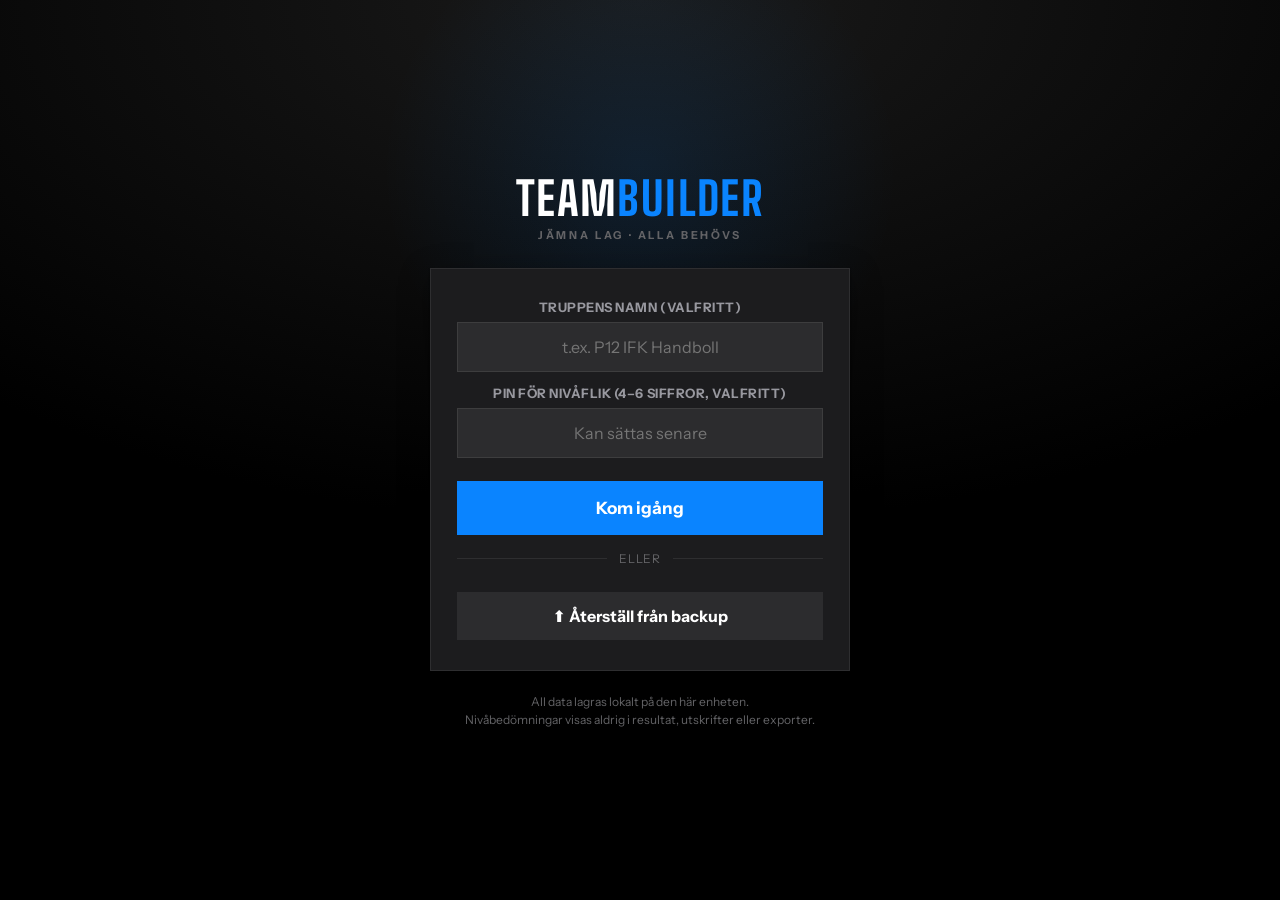
==== teambuilder.html @ 996d8f9a "Reuse a past division as today's training groups Expanding a history entry now offers "Använd igen"," ====
<!DOCTYPE html>
<html lang="sv">
<head>
<meta charset="UTF-8">
<meta name="viewport" content="width=device-width, initial-scale=1.0, maximum-scale=1.0, user-scalable=no">
<meta name="apple-mobile-web-app-capable" content="yes">
<meta name="apple-mobile-web-app-status-bar-style" content="black-translucent">
<title>Teambuilder</title>
<style>
  @font-face { font-family:'Big Shoulders'; font-weight:700; font-display:swap;
    src:url([data-uri]) format('woff'); }
  @font-face { font-family:'Instrument Sans'; font-weight:400; font-display:swap;
    src:url([data-uri]) format('woff'); }
  @font-face { font-family:'Instrument Sans'; font-weight:700; font-display:swap;
    src:url([data-uri]) format('woff'); }
  :root {
    /* Apple Fitness inspired — deep black, layered graphite cards, vivid data.
       Teambuilder: blå signaturfärg, samma skelett som Handboll Tracker. */
    --bg: #000000;
    --panel: #1c1c1e;          /* card */
    --panel-2: #2c2c2e;        /* nested / input */
    --panel-3: #3a3a3c;        /* hover / track */
    --line: rgba(255,255,255,0.08);
    --line-2: rgba(255,255,255,0.14);
    --ink: #ffffff;
    --ink-dim: #98989f;
    --ink-faint: #636366;
    --save: #30d158;           /* Apple green */
    --save-d: #0e3d1c;
    --goal: #ff453a;           /* Apple red */
    --goal-d: #3d1310;
    --accent: #0a84ff;         /* Teambuilders primär: blå */
    --accent-ink: #ffffff;     /* text på accentknappar */
    --accent-2: #ff9f0a;       /* orange, för accentdetaljer */
    --yellow: #ffd60a;
    --blue: #0a84ff;
    --radius: 0px;
    --radius-sm: 0px;
    --tap: 0.16s cubic-bezier(.2,.8,.2,1);
    --nav-w: 250px;
    --shadow: 0 1px 2px rgba(0,0,0,0.4), 0 8px 28px rgba(0,0,0,0.35);
    --main-grad: radial-gradient(140% 100% at 0% 0%, #141414 0%, #000 60%);
    --nav-grad: linear-gradient(180deg, #161616 0%, #0a0a0a 100%);
    --login-grad: radial-gradient(120% 90% at 50% 0%, #1a1a1a 0%, #000 65%);
  }
  body.light {
    --bg: #f2f2f7;
    --panel: #ffffff;
    --panel-2: #ececf1;
    --panel-3: #dededf;
    --line: rgba(0,0,0,0.10);
    --line-2: rgba(0,0,0,0.16);
    --ink: #1c1c1e;
    --ink-dim: #6b6b72;
    --ink-faint: #9a9aa0;
    --save: #248a3d;
    --save-d: #c8eed2;
    --goal: #d70015;
    --goal-d: #f7d3d3;
    --accent: #0071e3;
    --accent-ink: #ffffff;
    --accent-2: #c2410c;
    --yellow: #b8860b;
    --blue: #0071e3;
    --shadow: 0 1px 2px rgba(0,0,0,0.06), 0 8px 24px rgba(0,0,0,0.08);
    --main-grad: radial-gradient(140% 100% at 0% 0%, #f7f7fb 0%, #ececed 60%);
    --nav-grad: linear-gradient(180deg, #ffffff 0%, #f2f2f7 100%);
    --login-grad: radial-gradient(120% 90% at 50% 0%, #ffffff 0%, #e9e9ee 65%);
  }
  * { box-sizing: border-box; -webkit-tap-highlight-color: transparent; }
  html, body {
    margin: 0; height: 100%; overflow: hidden;
    background: var(--bg); color: var(--ink);
    font-family: 'Instrument Sans', -apple-system, system-ui, 'Segoe UI', sans-serif;
    user-select: none; -webkit-user-select: none;
    -webkit-font-smoothing: antialiased;
  }
  body { display: flex; }
  button { font-family: inherit; cursor: pointer; border: none; }
  input, textarea { user-select: text; -webkit-user-select: text; }

  /* ---------- Left nav ---------- */
  nav {
    width: var(--nav-w); flex-shrink: 0;
    background: var(--nav-grad);
    border-right: 1px solid var(--line); display: flex; flex-direction: column;
    padding: 22px 14px; height: 100vh;
  }
  nav .brand { padding: 4px 12px 22px; text-align: center; }
  nav .brand .brand-name { font-family:'Big Shoulders','Instrument Sans',sans-serif; font-size: 30px;
    font-weight: 700; letter-spacing: 0.03em; text-transform: uppercase; line-height: 1; }
  nav .brand .brand-name b { color: var(--accent); font-weight: 700; }
  nav .brand .brand-sub { font-size: 10px; font-weight: 700; letter-spacing: 0.22em; color: var(--ink-faint);
    text-transform: uppercase; margin-top: 6px; }
  .navlink {
    display: flex; align-items: center; gap: 13px; width: 100%; text-align: left;
    background: transparent; color: var(--ink-dim); border-radius: 0;
    padding: 14px 15px; font-size: 16px; font-weight: 600; margin-bottom: 4px;
    transition: var(--tap);
  }
  .navlink .ic { width: 22px; text-align: center; font-size: 18px; }
  .navlink .ic svg { width: 19px; height: 19px; display: block; margin: 0 auto; }
  .navlink:active { transform: scale(0.97); }
  .navlink.active { background: var(--panel); color: var(--ink); box-shadow: var(--shadow); }
  .navlink.active .ic { color: var(--accent); }
  nav .spacer { flex: 1; }
  .app-version { text-align: center; font-size: 11px; color: var(--ink-faint); opacity: 0.5;
    padding: 8px 0 2px; letter-spacing: 0.03em; }
  nav .ctx { font-size: 12px; color: var(--ink-faint); padding: 14px 15px 0; line-height: 1.6;
    border-top: 1px solid var(--line); }
  nav .ctx b { color: var(--ink-dim); }

  /* ---------- Main ---------- */
  main { flex: 1; height: 100vh; overflow: hidden; display: flex; flex-direction: column;
    background: var(--main-grad); }
  .view { flex: 1; overflow-y: auto; -webkit-overflow-scrolling: touch; padding: 30px 34px; }
  .view > * { max-width: 1100px; margin-left: auto; margin-right: auto; }
  .hidden { display: none !important; }

  h2 { margin: 0 0 5px; font-family:'Big Shoulders','Instrument Sans',sans-serif; font-size: 38px;
    font-weight: 700; letter-spacing: 0.01em; text-transform: uppercase; display: flex; align-items: center; }
  h2 .h2-icon { display: inline-flex; align-items: center; justify-content: center; flex-shrink: 0;
    margin-right: 13px; font-size: 28px; color: var(--accent); }
  h2 .h2-icon svg { width: 30px; height: 30px; }
  h3 { font-size: 15px; font-weight: 700; margin: 0 0 12px; text-transform: uppercase;
    letter-spacing: 0.05em; color: var(--ink-dim); }
  .sub { color: var(--ink-dim); font-size: 15px; margin: 0 0 26px; font-weight: 500; }
  .head-row { display: flex; justify-content: space-between; align-items: flex-end; margin-bottom: 26px; gap: 14px; flex-wrap: wrap; }
  .head-row .sub { margin: 0; }
  .head-actions { display: flex; gap: 10px; flex-shrink: 0; }

  /* ---------- Cards ---------- */
  .grid { display: grid; grid-template-columns: repeat(auto-fill,minmax(250px,1fr)); gap: 16px; }
  .card {
    background: var(--panel); border: 1px solid var(--line); border-radius: var(--radius);
    padding: 20px; transition: var(--tap); box-shadow: var(--shadow);
  }
  .card.click { cursor: pointer; }
  .card.click:active { transform: scale(0.98); background: var(--panel-2); }
  .card .row { display: flex; justify-content: space-between; align-items: center; }
  .card .title { font-size: 18px; font-weight: 700; letter-spacing: -0.01em; }
  .card .meta { color: var(--ink-dim); font-size: 13px; margin-top: 4px; font-weight: 500; }
  .pill { font-size: 13px; font-weight: 700; padding: 5px 12px; border-radius: 0;
    background: var(--panel-2); color: var(--ink-dim); }
  .pill.good { background: rgba(48,209,88,0.18); color: var(--save); }
  .pill.warn { background: rgba(255,159,10,0.18); color: var(--accent-2); }
  .pill.sm { font-size: 11px; padding: 3px 8px; }

  .primary {
    background: var(--accent); color: var(--accent-ink); font-weight: 700; font-size: 16px;
    padding: 14px 22px; border-radius: 0; transition: var(--tap);
  }
  .primary:active { transform: scale(0.96); filter: brightness(1.08); }
  .primary.block { width: 100%; padding: 17px; font-size: 17px; border-radius: var(--radius-sm); margin-top: 10px; }
  .primary.danger-btn { background: var(--goal); color: #fff; }
  .primary:disabled { opacity: 0.4; pointer-events: none; }
  .ghost {
    background: var(--panel-2); color: var(--ink); border: none;
    font-weight: 600; font-size: 16px; padding: 14px 20px; border-radius: 0; transition: var(--tap);
  }
  .ghost.block { width: 100%; margin-top: 10px; border-radius: var(--radius-sm); }
  .ghost:active { transform: scale(0.97); background: var(--panel-3); }
  .danger { color: var(--goal); background: rgba(255,69,58,0.14); }
  .topbtn { background: var(--panel-2); color: var(--ink-dim); border: 1px solid var(--line);
    border-radius: 0; padding: 11px 18px; font-size: 14px; font-weight: 600; transition: var(--tap);
    display: inline-flex; align-items: center; gap: 7px; }
  .topbtn:active { transform: scale(0.96); }
  .topbtn svg { width: 16px; height: 16px; }
  .topbtn.acc { color: var(--accent); border-color: var(--accent); }
  .topbtn.danger { color: var(--goal); border-color: var(--goal-d); }

  input, select, textarea {
    width: 100%; background: var(--panel-2); color: var(--ink); border: 1px solid var(--line);
    border-radius: 0; padding: 14px 15px; font-size: 16px; margin-bottom: 13px; font-family: inherit;
  }
  textarea { resize: vertical; line-height: 1.4; }
  input:focus, select:focus, textarea:focus { outline: none; border-color: var(--accent); }
  label.fld { display: block; font-size: 13px; color: var(--ink-dim); margin: 0 0 7px; font-weight: 600;
    text-transform: uppercase; letter-spacing: 0.04em; }
  .empty { text-align: center; color: var(--ink-faint); padding: 56px 20px; font-size: 15px;
    grid-column: 1/-1; }

  /* ---------- Tabs (Trupp) ---------- */
  .tabs { display: flex; gap: 8px; margin-bottom: 22px; flex-wrap: wrap; }
  .tab { background: var(--panel-2); color: var(--ink-dim); border: 1px solid var(--line);
    border-radius: 0; padding: 12px 20px; font-size: 14px; font-weight: 700; transition: var(--tap);
    display: inline-flex; align-items: center; gap: 8px; }
  .tab svg { width: 15px; height: 15px; }
  .tab:active { transform: scale(0.97); }
  .tab.sel { background: var(--accent); color: var(--accent-ink); border-color: var(--accent); }

  /* ---------- Segment control ---------- */
  .seg { display: inline-flex; background: var(--panel-2); border: 1px solid var(--line);
    border-radius: 0; padding: 4px; gap: 4px; }
  .seg.block { display: flex; width: 100%; margin-bottom: 13px; }
  .seg.block .segbtn { flex: 1; }
  .segbtn { background: none; color: var(--ink-dim); border: none; border-radius: 0;
    padding: 10px 15px; font-size: 13px; font-weight: 600; transition: var(--tap); white-space: nowrap; }
  .segbtn.sel { background: var(--accent); color: var(--accent-ink); }

  /* ---------- Switch (på/av-reglage) ---------- */
  .switchrow { display: flex; align-items: center; justify-content: space-between; gap: 14px;
    padding: 13px 0; border-bottom: 1px solid var(--line); }
  .switchrow:last-child { border-bottom: none; }
  .switchrow .sw-label { font-size: 15px; font-weight: 600; }
  .switchrow .sw-hint { font-size: 12px; color: var(--ink-faint); margin-top: 2px; }
  .switchrow.disabled { opacity: 0.4; pointer-events: none; }
  .switch { position: relative; width: 51px; height: 31px; flex-shrink: 0; border-radius: 31px;
    background: var(--panel-3); transition: background .2s ease; border: none; padding: 0; }
  .switch::after { content: ''; position: absolute; top: 2px; left: 2px; width: 27px; height: 27px;
    border-radius: 50%; background: #fff; box-shadow: 0 2px 6px rgba(0,0,0,0.3);
    transition: transform .2s cubic-bezier(.2,.8,.2,1); }
  .switch.on { background: var(--save); }
  .switch.on::after { transform: translateX(20px); }

  /* ---------- Spelarbrickor (närvaro + trupp) ---------- */
  .tilegrid { display: grid; grid-template-columns: repeat(auto-fill,minmax(150px,1fr)); gap: 10px; }
  .tile { display: flex; align-items: center; gap: 10px; background: var(--panel); border: 1px solid var(--line);
    border-radius: 0; padding: 12px 13px; transition: var(--tap); cursor: pointer; box-shadow: var(--shadow);
    color: var(--ink); font-size: 14px; font-weight: 600; text-align: left; min-width: 0; }
  .tile:active { transform: scale(0.96); }
  .tile .nm { white-space: nowrap; overflow: hidden; text-overflow: ellipsis; min-width: 0; flex: 1; }
  .tile .pos { font-size: 11px; color: var(--ink-faint); font-weight: 700; flex-shrink: 0; }
  .tile.on { background: rgba(10,132,255,0.16); border-color: var(--accent); }
  .tile.on .pos { color: var(--accent); }
  .dot { width: 12px; height: 12px; border-radius: 50%; flex-shrink: 0; border: 1px solid rgba(0,0,0,0.25); }
  .avatar { width: 30px; height: 30px; border-radius: 50%; object-fit: cover; flex-shrink: 0;
    background: var(--panel-2); }
  .avatar.ph { display: flex; align-items: center; justify-content: center; font-size: 12px;
    font-weight: 800; color: var(--ink-dim); border: 1px solid var(--line-2); }

  /* ---------- Spelarkort (truppvyn) ---------- */
  .pcard { display: flex; align-items: center; gap: 13px; padding: 15px 16px; }
  .pcard .pinfo { min-width: 0; flex: 1; }
  .pcard .pname { font-size: 16px; font-weight: 700; white-space: nowrap; overflow: hidden; text-overflow: ellipsis; }
  .pcard .pmeta { display: flex; gap: 6px; margin-top: 5px; flex-wrap: wrap; }
  .pcard.inactive { opacity: 0.45; }
  .postag { font-size: 10px; font-weight: 700; text-transform: uppercase; letter-spacing: 0.05em;
    padding: 2px 8px; border-radius: 0; background: var(--panel-2); color: var(--ink-dim); }
  .postag.mv { background: rgba(48,209,88,0.16); color: var(--save); }
  .postag.hand { background: rgba(255,159,10,0.16); color: var(--accent-2); }
  .postag.serie { background: rgba(10,132,255,0.18); color: var(--accent); }

  /* ---------- Spelarlista (listvy i truppen) ---------- */
  .plist { display: flex; flex-direction: column; gap: 8px; }
  .plistrow { display: flex; align-items: center; gap: 13px; padding: 11px 16px; }
  .plistrow .pname { font-size: 15px; font-weight: 700; flex: 0 1 220px; min-width: 110px;
    white-space: nowrap; overflow: hidden; text-overflow: ellipsis; }
  .plistrow .pmeta { display: flex; gap: 6px; flex: 1; flex-wrap: wrap; min-width: 0; }
  .plistrow.inactive { opacity: 0.45; }
  /* ---------- Klistra in trupp ---------- */
  .pastearea { font-family: ui-monospace, SFMono-Regular, Menlo, monospace; font-size: 13.5px;
    line-height: 1.5; min-height: 150px; }
  .maprow { display: flex; align-items: center; gap: 10px; margin-bottom: 7px; }
  .maprow .mr-lbl { font-size: 12px; color: var(--ink-faint); font-weight: 700; width: 26px; flex-shrink: 0;
    font-variant-numeric: tabular-nums; }
  .maprow .mr-ex { font-size: 12.5px; color: var(--ink-dim); flex: 1; min-width: 0; white-space: nowrap;
    overflow: hidden; text-overflow: ellipsis; }
  .maprow select { width: 132px; flex-shrink: 0; margin-bottom: 0; padding: 9px 10px; font-size: 13px; }
  .pastesum { background: var(--panel-2); border: 1px solid var(--line); padding: 13px 15px;
    font-size: 13.5px; line-height: 1.6; margin-bottom: 13px; }
  .pastesum b { color: var(--ink); }
  .pastesum .ok { color: var(--save); font-weight: 700; }
  .pastesum .dup { color: var(--accent-2); font-weight: 700; }
  .pastesum .names { color: var(--ink-dim); margin-top: 6px; font-size: 12.5px; }

  /* ---------- Filterknappar (nivåer i truppvyn) ---------- */
  .filterbar { display: flex; gap: 6px; flex-wrap: wrap; margin-bottom: 18px; }
  .fchip { background: var(--panel-2); color: var(--ink-dim); border: 1px solid var(--line);
    border-radius: 0; padding: 9px 14px; font-size: 12.5px; font-weight: 700; transition: var(--tap);
    display: inline-flex; align-items: center; gap: 7px; }
  .fchip:active { transform: scale(0.96); }
  .fchip.sel { background: var(--accent); color: var(--accent-ink); border-color: var(--accent); }
  .fchip .n { font-size: 11px; opacity: 0.65; font-variant-numeric: tabular-nums; }
  .fchip.sel .n { opacity: 0.85; }
  .tabs .view-seg { margin-left: auto; }
  .view-seg .segbtn { padding: 9px 13px; display: inline-flex; align-items: center; }
  .view-seg .segbtn svg { width: 16px; height: 16px; display: block; }

  /* ---------- Relationer ---------- */
  .relrow { display: flex; align-items: center; gap: 12px; padding: 13px 16px; background: var(--panel);
    border: 1px solid var(--line); box-shadow: var(--shadow); margin-bottom: 8px; }
  .relrow .who { font-size: 15px; font-weight: 600; flex: 1; min-width: 0; }
  .reltag { font-size: 11px; font-weight: 700; padding: 4px 10px; flex-shrink: 0; text-transform: uppercase; letter-spacing: 0.04em; }
  .reltag.good { background: rgba(48,209,88,0.16); color: var(--save); }
  .reltag.vary { background: rgba(255,159,10,0.16); color: var(--accent-2); }
  .reltag.lock { background: rgba(10,132,255,0.16); color: var(--accent); }
  .cardDel { background: var(--panel-2); color: var(--ink-faint); border: 1px solid var(--line);
    border-radius: 0; width: 30px; height: 30px; font-size: 14px; font-weight: 700; flex-shrink: 0;
    transition: var(--tap); }
  .cardDel:active { transform: scale(0.9); color: var(--goal); border-color: var(--goal-d); }

  /* ---------- Nivåflik ---------- */
  .lvlrow { display: flex; align-items: center; gap: 14px; padding: 12px 16px; background: var(--panel);
    border: 1px solid var(--line); box-shadow: var(--shadow); margin-bottom: 8px; }
  .lvlrow .who { font-size: 15px; font-weight: 600; flex: 1; min-width: 0; white-space: nowrap;
    overflow: hidden; text-overflow: ellipsis; }
  .lvlrow .stale { font-size: 11px; color: var(--accent-2); font-weight: 700; flex-shrink: 0; }
  .lvlrow2 { background: var(--panel); border: 1px solid var(--line); box-shadow: var(--shadow);
    padding: 12px 16px; margin-bottom: 8px; }
  .lvl-head { display: flex; align-items: baseline; gap: 10px; margin-bottom: 10px; }
  .lvl-head .who { font-size: 15px; font-weight: 700; flex: 1; min-width: 0; white-space: nowrap;
    overflow: hidden; text-overflow: ellipsis; }
  .lvl-line { display: flex; align-items: center; gap: 12px; margin-bottom: 5px; }
  .lvl-line:last-child { margin-bottom: 0; }
  .lvl-lbl2 { font-size: 11px; font-weight: 700; color: var(--ink-faint); text-transform: uppercase;
    letter-spacing: 0.05em; width: 74px; flex-shrink: 0; }
  .lvlbtns { display: flex; gap: 3px; flex-shrink: 0; }
  .lvlbtn { width: 34px; height: 38px; background: var(--panel-2); color: var(--ink-dim);
    border: 1px solid var(--line); font-size: 15px; font-weight: 700; transition: var(--tap);
    font-family:'Big Shoulders','Instrument Sans',sans-serif; }
  .lvlbtn:active { transform: scale(0.92); }
  .lvlbtn.sel { background: var(--accent); color: var(--accent-ink); border-color: var(--accent); }
  /* Graderingsväljare i spelardialogen */
  .lvlpick { display: grid; grid-template-columns: repeat(10,1fr); gap: 3px; }
  .lvlpick.def { grid-template-columns: repeat(5,1fr); }
  .lvlpick .lvlbtn { width: 100%; }
  .lvl-sub { font-size: 11px; font-weight: 700; color: var(--ink-dim); text-transform: uppercase;
    letter-spacing: 0.05em; margin-bottom: 6px; }
  .lvl-locked { display: flex; align-items: center; gap: 11px; background: var(--panel-2);
    border: 1px solid var(--line); padding: 12px 14px; font-size: 13.5px; color: var(--ink-dim); }
  .lvl-locked svg { width: 16px; height: 16px; flex-shrink: 0; }
  .lvl-locked .lvl-lbl { flex: 1; min-width: 0; }
  .lvl-scale { display: flex; justify-content: space-between; font-size: 11px; color: var(--ink-faint);
    font-weight: 600; text-transform: uppercase; letter-spacing: 0.04em; margin-top: 6px; }
  .lockedbox { text-align: center; padding: 60px 20px; }
  .lockedbox .big-ic { color: var(--ink-faint); margin-bottom: 16px; }
  .lockedbox .big-ic svg { width: 44px; height: 44px; }
  .lockedbox p { color: var(--ink-dim); font-size: 14px; max-width: 420px; margin: 0 auto 20px; line-height: 1.5; }

  /* ---------- Träning: setup-layout ---------- */
  .setup-grid { display: grid; grid-template-columns: 1fr 340px; gap: 20px; align-items: start; }
  @media (max-width: 900px){ .setup-grid { grid-template-columns: 1fr; } }
  .att-head { display: flex; align-items: center; justify-content: space-between; margin-bottom: 12px; gap: 10px; }
  .att-count { font-family:'Big Shoulders','Instrument Sans',sans-serif; font-size: 26px; font-weight: 700; }
  .att-count b { color: var(--accent); }
  .minibtn { background: var(--panel-2); color: var(--ink-dim); border: 1px solid var(--line);
    padding: 8px 14px; font-size: 12px; font-weight: 700; transition: var(--tap); }
  .minibtn:active { transform: scale(0.95); background: var(--panel-3); }

  /* ---------- Lagkort (resultat) ---------- */
  .teams-grid { display: grid; grid-template-columns: repeat(auto-fit,minmax(240px,1fr)); gap: 16px; }
  .teamcard { background: var(--panel); border: 1px solid var(--line); box-shadow: var(--shadow);
    display: flex; flex-direction: column; min-height: 180px; transition: var(--tap); }
  .teamcard.dropover { border-color: var(--accent); background: rgba(10,132,255,0.08); }
  .team-head { display: flex; align-items: center; gap: 12px; padding: 14px 16px;
    border-bottom: 1px solid var(--line); }
  .vest { width: 26px; height: 26px; border-radius: 50%; flex-shrink: 0; border: 2px solid rgba(255,255,255,0.25);
    cursor: pointer; transition: var(--tap); }
  .vest:active { transform: scale(0.88); }
  .team-name { font-family:'Big Shoulders','Instrument Sans',sans-serif; font-size: 22px; font-weight: 700;
    letter-spacing: 0.02em; text-transform: uppercase; flex: 1; min-width: 0; white-space: nowrap;
    overflow: hidden; text-overflow: ellipsis; cursor: pointer; }
  .team-n { font-size: 12px; color: var(--ink-faint); font-weight: 700; flex-shrink: 0; }
  .team-body { padding: 10px; display: flex; flex-direction: column; gap: 6px; flex: 1; }
  .chip { display: flex; align-items: center; gap: 9px; background: var(--panel-2); border: 1px solid var(--line);
    padding: 10px 12px; font-size: 14px; font-weight: 600; touch-action: none; cursor: grab;
    transition: background .15s ease, border-color .15s ease; }
  .chip .nm { flex: 1; min-width: 0; white-space: nowrap; overflow: hidden; text-overflow: ellipsis; }
  .chip .pos { font-size: 10px; font-weight: 700; color: var(--ink-faint); flex-shrink: 0; }
  .chip.mv .pos { color: var(--save); }
  .chip.dragging { opacity: 0.35; }
  .chip.locksel { border-color: var(--accent); background: rgba(10,132,255,0.16); }
  .chip .lockmark { font-size: 11px; color: var(--accent); flex-shrink: 0; display: inline-flex; }
  .chip .lockmark svg { width: 12px; height: 12px; }
  .drag-ghost { position: fixed; z-index: 400; pointer-events: none; opacity: 0.92;
    box-shadow: 0 10px 30px rgba(0,0,0,0.5); transform: translate(-50%,-60%); }
  .result-bar { display: flex; align-items: center; justify-content: space-between; gap: 12px;
    margin-bottom: 20px; flex-wrap: wrap; }
  .result-bar .left, .result-bar .right { display: flex; gap: 10px; align-items: center; flex-wrap: wrap; }
  .balance-note { font-size: 13px; color: var(--ink-dim); margin-top: 16px; display: flex; align-items: center; gap: 8px; }
  .balance-note b.ok { color: var(--save); }
  .balance-note b.meh { color: var(--accent-2); }
  .templock-bar { margin-top: 14px; display: flex; gap: 8px; flex-wrap: wrap; align-items: center; }
  .templock { display: inline-flex; align-items: center; gap: 7px; font-size: 12px; font-weight: 700;
    background: rgba(10,132,255,0.14); color: var(--accent); padding: 6px 11px; border: 1px solid var(--accent); }
  .templock button { background: none; color: var(--accent); font-size: 14px; padding: 0 2px; }
  .hint { font-size: 12.5px; color: var(--ink-faint); line-height: 1.5; margin-top: 14px; }

  /* ---------- Historik ---------- */
  .histcard summary { display: flex; align-items: center; gap: 14px; cursor: pointer; list-style: none; }
  .histcard summary::-webkit-details-marker { display: none; }
  .hist-date { font-family:'Big Shoulders','Instrument Sans',sans-serif; font-size: 20px; font-weight: 700;
    min-width: 92px; }
  .hist-meta { flex: 1; min-width: 0; }
  .hist-title { font-size: 15px; font-weight: 700; }
  .hist-sub { font-size: 12.5px; color: var(--ink-dim); margin-top: 2px; }
  .hist-body { margin-top: 16px; padding-top: 16px; border-top: 1px solid var(--line);
    display: grid; grid-template-columns: repeat(auto-fit,minmax(170px,1fr)); gap: 14px; }
  .hist-team .ht-name { display: flex; align-items: center; gap: 8px; font-weight: 700; font-size: 14px;
    margin-bottom: 8px; }
  .hist-team .ht-name .dot { width: 14px; height: 14px; }
  .hist-team ul { margin: 0; padding: 0; list-style: none; font-size: 13.5px; color: var(--ink-dim); line-height: 1.7; }
  .hist-actions { margin-top: 16px; padding-top: 14px; border-top: 1px solid var(--line);
    display: flex; align-items: center; justify-content: space-between; gap: 12px; flex-wrap: wrap; }
  .hist-actions .hint { margin: 0; }

  /* ---------- Modal ---------- */
  .modal-wrap { position: fixed; inset: 0; z-index: 200; display: flex; align-items: center;
    justify-content: center; padding: 26px; background: rgba(0,0,0,0.6); }
  body.light .modal-wrap { background: rgba(0,0,0,0.35); }
  .modal { background: var(--panel); border: 1px solid var(--line-2); box-shadow: var(--shadow);
    width: 100%; max-width: 460px; max-height: calc(100vh - 60px); overflow-y: auto;
    -webkit-overflow-scrolling: touch; padding: 26px; }
  .modal h2 { font-size: 24px; margin-bottom: 16px; }
  .modal .btnrow { display: flex; gap: 10px; margin-top: 8px; }
  .modal .btnrow > * { flex: 1; margin-top: 0; }
  .swatches { display: flex; gap: 9px; flex-wrap: wrap; margin-bottom: 13px; }
  .swatch { width: 34px; height: 34px; border-radius: 50%; border: 2px solid transparent;
    transition: var(--tap); padding: 0; }
  .swatch:active { transform: scale(0.88); }
  .swatch.sel { border-color: var(--ink); box-shadow: 0 0 0 2px var(--accent); }

  /* ---------- Onboarding ---------- */
  #welcome { position: fixed; inset: 0; z-index: 100; display: flex; flex-direction: column;
    align-items: center; justify-content: center; padding: 32px;
    background: var(--login-grad); overflow-y: auto; }
  #welcome .glow { position: absolute; top: -10%; left: 50%; transform: translateX(-50%);
    width: 520px; height: 520px; border-radius: 0; pointer-events: none;
    background: radial-gradient(circle, rgba(10,132,255,0.12) 0%, transparent 70%); }
  #welcome .wrap { width: 100%; max-width: 420px; text-align: center; position: relative; z-index: 1; }
  #welcome .app-title { font-family:'Big Shoulders','Instrument Sans',sans-serif; font-size: 46px;
    font-weight: 700; letter-spacing: 0.03em; text-transform: uppercase; margin-bottom: 2px; }
  #welcome .app-title b { color: var(--accent); }
  #welcome .app-tag { font-size: 11px; font-weight: 700; letter-spacing: 0.24em; color: var(--ink-faint);
    text-transform: uppercase; margin-bottom: 26px; }
  #welcome .panel { background: var(--panel); border: 1px solid var(--line); border-radius: var(--radius);
    padding: 30px 26px; box-shadow: var(--shadow); text-align: center; }
  #welcome .panel input { text-align: center; }
  #welcome .panel label.fld { text-align: center; }
  #welcome .foot { color: var(--ink-faint); font-size: 12px; margin: 22px 0 0; line-height: 1.5; }
  .login-or { display: flex; align-items: center; gap: 12px; margin: 16px 0; color: var(--ink-faint);
    font-size: 12px; text-transform: uppercase; letter-spacing: 0.08em; }
  .login-or::before, .login-or::after { content: ''; flex: 1; height: 1px; background: var(--line); }
  label.upload { display: inline-block; cursor: pointer; }

  /* ---------- Inställningar ---------- */
  .set-section { background: var(--panel); border: 1px solid var(--line); box-shadow: var(--shadow);
    padding: 22px; margin-bottom: 16px; max-width: 640px; }
  .set-section h3 { margin-bottom: 16px; }
  .set-row { display: flex; align-items: center; justify-content: space-between; gap: 16px;
    padding: 12px 0; border-bottom: 1px solid var(--line); }
  .set-row:last-child { border-bottom: none; }
  .set-row .lbl { font-size: 15px; font-weight: 600; }
  .set-row .hint2 { font-size: 12px; color: var(--ink-faint); margin-top: 2px; max-width: 340px; line-height: 1.45; }
  .set-row select, .set-row input { width: auto; min-width: 120px; margin-bottom: 0; padding: 10px 12px; font-size: 14px; }

  /* ---------- Utskrift ---------- */
  #printArea { display: none; }
  @media print {
    body > *:not(#printArea) { display: none !important; }
    html, body { overflow: visible; height: auto; background: #fff; color: #000; display: block; }
    #printArea { display: block; padding: 20px; font-family: -apple-system, system-ui, sans-serif; }
    #printArea h1 { font-size: 22px; margin: 0 0 2px; }
    #printArea .pdate { color: #555; font-size: 13px; margin-bottom: 18px; }
    #printArea .pteams { display: flex; flex-wrap: wrap; gap: 24px; }
    #printArea .pteam { min-width: 200px; }
    #printArea .pteam h2 { font-size: 16px; margin: 0 0 6px; border-bottom: 2px solid #000; padding-bottom: 4px;
      display: block; text-transform: none; font-family: inherit; letter-spacing: 0; }
    #printArea ol { margin: 0; padding-left: 22px; font-size: 14px; line-height: 1.8; }
  }

  /* Narrow screens: tighten padding, slim the sidebar */
  @media (max-width: 820px){
    .view { padding: 22px 18px; }
    :root { --nav-w: 210px; }
  }
  @media (max-width: 600px){
    :root { --nav-w: 64px; }
    nav .brand .brand-name { font-size: 15px; }
    nav .brand .brand-sub { display: none; }
    .navlink span:not(.ic) { display: none; }
    nav .ctx { display: none; }
    .navlink { justify-content: center; }
  }
</style>
</head>
<body>

<!-- ---------- Onboarding ---------- -->
<div id="welcome" class="hidden">
  <div class="glow"></div>
  <div class="wrap">
    <div class="app-title">Team<b>builder</b></div>
    <div class="app-tag">Jämna lag · Alla behövs</div>
    <div class="panel">
      <label class="fld">Truppens namn (valfritt)</label>
      <input id="wName" placeholder="t.ex. P12 IFK Handboll" autocomplete="off">
      <label class="fld">PIN för nivåflik (4–6 siffror, valfritt)</label>
      <input id="wPin" type="password" inputmode="numeric" maxlength="6" placeholder="Kan sättas senare" autocomplete="off">
      <button class="primary block" id="wGo">Kom igång</button>
      <div class="login-or">eller</div>
      <label class="ghost block upload" style="text-align:center">⬆ Återställ från backup<input id="wImportFile" type="file" accept="application/json,.json" style="display:none"></label>
    </div>
    <p class="foot">All data lagras lokalt på den här enheten.<br>Nivåbedömningar visas aldrig i resultat, utskrifter eller exporter.</p>
  </div>
</div>

<!-- ---------- Nav ---------- -->
<nav>
  <div class="brand">
    <div class="brand-name">Team<b>builder</b></div>
    <div class="brand-sub">Lagindelning</div>
  </div>
  <button class="navlink active" data-nav="vTrupp"><span class="ic" data-svg="users"></span>Trupp</button>
  <button class="navlink" data-nav="vTraining"><span class="ic" data-svg="whistle"></span>Träning</button>
  <button class="navlink" data-nav="vCup"><span class="ic" data-svg="trophy"></span>Cup</button>
  <button class="navlink" data-nav="vHistory"><span class="ic" data-svg="clock"></span>Historik</button>
  <button class="navlink" data-nav="vSettings"><span class="ic" data-svg="gear"></span>Inställningar</button>
  <div class="spacer"></div>
  <button class="navlink" id="themeToggle"><span class="ic" id="themeIcon">☾</span><span id="themeLabel">Mörkt läge</span></button>
  <div class="ctx" id="navCtx"></div>
  <div class="app-version">Teambuilder v0.2</div>
</nav>

<main>

  <!-- ---------- 1. Trupp ---------- -->
  <div class="view" id="vTrupp">
    <div class="head-row">
      <div><h2><span class="h2-icon" data-svg="users"></span>Trupp</h2>
        <p class="sub" id="truppSub">Spelarregister, relationer och nivåer.</p></div>
      <div class="head-actions">
        <button class="topbtn" id="pasteSquadBtn"><span data-svg="paste"></span> Klistra in trupp</button>
        <button class="primary" id="addPlayerBtn">+ Lägg till spelare</button>
      </div>
    </div>
    <div class="tabs">
      <button class="tab sel" data-tab="players">Spelare</button>
      <button class="tab" data-tab="relations">Relationer</button>
      <button class="tab" data-tab="levels"><span data-svg="lockClosed"></span>Nivåer</button>
      <div class="seg view-seg" id="truppViewSeg">
        <button class="segbtn" data-view="grid" title="Kortvy" aria-label="Kortvy"><span data-svg="gridIc"></span></button>
        <button class="segbtn" data-view="list" title="Listvy" aria-label="Listvy"><span data-svg="listIc"></span></button>
      </div>
    </div>
    <div class="filterbar" id="truppFilter"></div>
    <div id="truppPlayers" class="grid"></div>
    <div id="truppRelations" class="hidden">
      <div class="set-section">
        <h3>Ny relation</h3>
        <select id="relA"></select>
        <select id="relB"></select>
        <div class="seg block" id="relTypeSeg">
          <button class="segbtn sel" data-rel="good">Spelar bra ihop</button>
          <button class="segbtn" data-rel="vary">Variera</button>
          <button class="segbtn" data-rel="lock">Lås ihop</button>
        </div>
        <button class="primary block" id="relAdd">Lägg till relation</button>
        <p class="hint">Spelar bra ihop = mjuk plusvikt · Variera = mjuk minusvikt (bryter klickar) · Lås ihop = hamnar alltid i samma lag.</p>
      </div>
      <div id="relList"></div>
    </div>
    <div id="truppLevels" class="hidden"></div>
  </div>

  <!-- ---------- 2. Träning ---------- -->
  <div class="view" id="vTraining">
    <div id="trainSetup">
      <div class="head-row">
        <div><h2><span class="h2-icon" data-svg="whistle"></span>Träning</h2>
          <p class="sub">Bocka i vilka som är på plats och skapa dagens grupper.</p></div>
        <div class="head-actions">
          <button class="primary" id="openGroupSetup">Skapa träningsgrupper</button>
        </div>
      </div>
      <label class="fld">Urval</label>
      <div class="filterbar" id="serieSeg"></div>
      <div class="att-head">
        <div class="att-count" id="attCount"></div>
        <div style="display:flex;gap:8px">
          <button class="minibtn" id="attAll">Alla</button>
          <button class="minibtn" id="attNone">Ingen</button>
        </div>
      </div>
      <div class="tilegrid" id="attGrid"></div>
    </div>
    <div id="trainResult" class="hidden">
      <div class="head-row">
        <div><h2><span class="h2-icon" data-svg="whistle"></span>Träningsgrupper</h2>
          <p class="sub" id="trainResultSub"></p></div>
      </div>
      <div class="result-bar">
        <div class="left">
          <button class="topbtn" id="trainBack">‹ Tillbaka</button>
          <button class="topbtn acc" id="reshuffleBtn"><span data-svg="shuffle"></span> Slumpa om</button>
        </div>
        <div class="right">
          <button class="topbtn" id="trainPrint"><span data-svg="print"></span> Skriv ut</button>
          <button class="topbtn" id="balancePeek"><span data-svg="lockClosed"></span> Balans</button>
        </div>
      </div>
      <div class="teams-grid" id="trainTeams"></div>
      <div class="balance-note hidden" id="balanceNote"></div>
      <div class="templock-bar" id="templockBar"></div>
      <p class="hint">Dra en spelare till en annan grupp för att justera. Långtryck på två spelare för att låsa ihop dem inför nästa omslumpning.</p>
    </div>
  </div>

  <!-- ---------- 3. Cup ---------- -->
  <div class="view" id="vCup">
    <div id="cupList">
      <div class="head-row">
        <div><h2><span class="h2-icon" data-svg="trophy"></span>Cup</h2>
          <p class="sub">Event med lag som består över hela dagen eller helgen.</p></div>
        <div class="head-actions"><button class="primary" id="addCupBtn">+ Nytt event</button></div>
      </div>
      <div class="grid" id="cupGrid"></div>
    </div>
    <div id="cupDetail" class="hidden"></div>
  </div>

  <!-- ---------- 4. Historik ---------- -->
  <div class="view" id="vHistory">
    <div class="head-row">
      <div><h2><span class="h2-icon" data-svg="clock"></span>Historik</h2>
        <p class="sub">Tidigare indelningar. Underlag för ”Variera mot förra gången”.</p></div>
    </div>
    <div id="histList"></div>
  </div>

  <!-- ---------- 5. Inställningar ---------- -->
  <div class="view" id="vSettings">
    <div class="head-row">
      <div><h2><span class="h2-icon" data-svg="gear"></span>Inställningar</h2>
        <p class="sub">PIN, backup och standardregler.</p></div>
    </div>

    <div class="set-section">
      <h3>Trupp</h3>
      <div class="set-row">
        <div><div class="lbl">Truppens namn</div></div>
        <input id="setSquadName" placeholder="t.ex. P12" style="max-width:200px">
      </div>
      <div class="set-row">
        <div><div class="lbl">Positionsläge</div>
          <div class="hint2">Förenklat läge: MV / Bak / Mitt / Kant. Befintliga spelare behåller sin position tills du ändrar den.</div></div>
        <select id="setPosMode">
          <option value="full">Fullt</option>
          <option value="simple">Förenklat</option>
        </select>
      </div>
    </div>

    <div class="set-section">
      <h3>PIN &amp; nivåer</h3>
      <div class="set-row">
        <div><div class="lbl">PIN-skydd</div>
          <div class="hint2">Skyddar nivåfliken, graderingen i spelardialogen och balansindikatorn. Graderingar visas aldrig i resultat, utskrifter eller exporter.</div></div>
        <button class="topbtn" id="setPinBtn">Sätt PIN</button>
      </div>
      <div class="set-row">
        <div><div class="lbl">Påminnelse om nivåuppdatering</div>
          <div class="hint2">Markerar nivåer som inte uppdaterats på länge.</div></div>
        <select id="setStale">
          <option value="1">1 månad</option>
          <option value="2">2 månader</option>
          <option value="3">3 månader</option>
          <option value="6">6 månader</option>
          <option value="12">12 månader</option>
        </select>
      </div>
    </div>

    <div class="set-section">
      <h3>Standardregler</h3>
      <p class="hint" style="margin:0 0 8px">Förvalda parametrar vid ny indelning. Träningsvyn minns dessutom senaste läget.</p>
      <div id="defaultSwitches"></div>
    </div>

    <div class="set-section">
      <h3>Backup &amp; delning</h3>
      <div class="set-row">
        <div><div class="lbl">Full backup</div>
          <div class="hint2">All data inklusive nivåer och anteckningar. Spara på säker plats.</div></div>
        <button class="topbtn acc" id="exportFullBtn"><span data-svg="download"></span> Exportera</button>
      </div>
      <div class="set-row">
        <div><div class="lbl">Dela trupp</div>
          <div class="hint2">Endast namn, positioner och hänthet – utan nivåsiffror och anteckningar.</div></div>
        <button class="topbtn" id="exportShareBtn"><span data-svg="download"></span> Exportera</button>
      </div>
      <div class="set-row">
        <div><div class="lbl">Importera</div>
          <div class="hint2">JSON-backup eller delad trupp. Välj ersätt eller slå ihop vid import.</div></div>
        <label class="topbtn upload"><span data-svg="upload"></span> Välj fil<input id="importFile" type="file" accept="application/json,.json" style="display:none"></label>
      </div>
    </div>

    <div class="set-section">
      <h3>App</h3>
      <div class="set-row">
        <div><div class="lbl">Nollställ allt</div>
          <div class="hint2">Raderar all data på den här enheten. Kan inte ångras.</div></div>
        <button class="topbtn danger" id="resetAllBtn"><span data-svg="trash"></span> Nollställ</button>
      </div>
    </div>
  </div>

</main>

<div id="modalHost"></div>
<div id="printArea"></div>

<script>
/* =====================================================================
   TEAMBUILDER v0.2 — fristående lagindelningsapp för handbollstrupp
   Syskonapp till Handboll Tracker. Allt lokalt, IndexedDB, ingen server.
   ===================================================================== */

/* ---------- SVG-ikoner ---------- */
const SVG = {
  users: '<svg viewBox="0 0 24 24" fill="none" stroke="currentColor" stroke-width="2" stroke-linecap="round" stroke-linejoin="round"><circle cx="9" cy="8" r="3.2"/><path d="M3.5 20c.6-3.2 2.8-5 5.5-5s4.9 1.8 5.5 5"/><circle cx="17" cy="9.5" r="2.4"/><path d="M16 15.2c2.3.2 4 1.7 4.5 4.3"/></svg>',
  whistle: '<svg viewBox="0 0 24 24" fill="none" stroke="currentColor" stroke-width="2" stroke-linecap="round" stroke-linejoin="round"><path d="M13 9h7v3.5A6.5 6.5 0 1 1 8.5 7H13z"/><circle cx="9.5" cy="13.5" r="1"/><path d="M9 3v2M13 3.5l-1 2M5 3.5l1 2"/></svg>',
  trophy: '<svg viewBox="0 0 24 24" fill="none" stroke="currentColor" stroke-width="2" stroke-linecap="round" stroke-linejoin="round"><path d="M7 4h10v5a5 5 0 0 1-10 0z"/><path d="M7 6H4v1a3 3 0 0 0 3 3"/><path d="M17 6h3v1a3 3 0 0 1-3 3"/><path d="M10 15h4l1 5H9z"/></svg>',
  clock: '<svg viewBox="0 0 24 24" fill="none" stroke="currentColor" stroke-width="2" stroke-linecap="round" stroke-linejoin="round"><circle cx="12" cy="12" r="8.5"/><path d="M12 7.5V12l3 2"/></svg>',
  gear: '<svg viewBox="0 0 24 24" fill="none" stroke="currentColor" stroke-width="2" stroke-linecap="round" stroke-linejoin="round"><circle cx="12" cy="12" r="3"/><path d="M12 3.5v2M12 18.5v2M3.5 12h2M18.5 12h2M6 6l1.4 1.4M16.6 16.6 18 18M18 6l-1.4 1.4M7.4 16.6 6 18"/></svg>',
  lockClosed: '<svg viewBox="0 0 24 24" fill="none" stroke="currentColor" stroke-width="2" stroke-linecap="round" stroke-linejoin="round"><rect x="4" y="11" width="16" height="9" rx="2"/><path d="M8 11V7a4 4 0 0 1 8 0v4"/></svg>',
  lockOpen: '<svg viewBox="0 0 24 24" fill="none" stroke="currentColor" stroke-width="2" stroke-linecap="round" stroke-linejoin="round"><rect x="4" y="11" width="16" height="9" rx="2"/><path d="M8 11V7a4 4 0 0 1 7.5-1.8"/></svg>',
  trash: '<svg viewBox="0 0 24 24" fill="none" stroke="currentColor" stroke-width="2" stroke-linecap="round" stroke-linejoin="round"><path d="M4 7h16M9 7V5a1 1 0 0 1 1-1h4a1 1 0 0 1 1 1v2M6 7l1 13a1 1 0 0 0 1 1h8a1 1 0 0 0 1-1l1-13M10 11v6M14 11v6"/></svg>',
  shuffle: '<svg viewBox="0 0 24 24" fill="none" stroke="currentColor" stroke-width="2" stroke-linecap="round" stroke-linejoin="round"><path d="M3 7h4l10 10h4"/><path d="M3 17h4l3-3M14 10l3-3h4"/><path d="M18 4l3 3-3 3M18 14l3 3-3 3"/></svg>',
  print: '<svg viewBox="0 0 24 24" fill="none" stroke="currentColor" stroke-width="2" stroke-linecap="round" stroke-linejoin="round"><path d="M7 8V4h10v4"/><rect x="4" y="8" width="16" height="8" rx="1"/><path d="M7 13h10v7H7z"/></svg>',
  download: '<svg viewBox="0 0 24 24" fill="none" stroke="currentColor" stroke-width="2" stroke-linecap="round" stroke-linejoin="round"><path d="M12 4v11M7.5 10.5 12 15l4.5-4.5"/><path d="M4 19h16"/></svg>',
  upload: '<svg viewBox="0 0 24 24" fill="none" stroke="currentColor" stroke-width="2" stroke-linecap="round" stroke-linejoin="round"><path d="M12 15V4M7.5 8.5 12 4l4.5 4.5"/><path d="M4 19h16"/></svg>',
  gridIc: '<svg viewBox="0 0 24 24" fill="none" stroke="currentColor" stroke-width="2" stroke-linecap="round" stroke-linejoin="round"><rect x="4" y="4" width="7" height="7"/><rect x="13" y="4" width="7" height="7"/><rect x="4" y="13" width="7" height="7"/><rect x="13" y="13" width="7" height="7"/></svg>',
  repeat: '<svg viewBox="0 0 24 24" fill="none" stroke="currentColor" stroke-width="2" stroke-linecap="round" stroke-linejoin="round"><path d="M4 12a8 8 0 0 1 8-8c3 0 5.6 1.7 7 4.2"/><path d="M20 4v5h-5"/><path d="M20 12a8 8 0 0 1-8 8c-3 0-5.6-1.7-7-4.2"/><path d="M4 20v-5h5"/></svg>',
  paste: '<svg viewBox="0 0 24 24" fill="none" stroke="currentColor" stroke-width="2" stroke-linecap="round" stroke-linejoin="round"><rect x="6" y="4" width="12" height="17" rx="2"/><path d="M9 4V3h6v1"/><path d="M9.5 10h5M9.5 14h5"/></svg>',
  listIc: '<svg viewBox="0 0 24 24" fill="none" stroke="currentColor" stroke-width="2" stroke-linecap="round" stroke-linejoin="round"><path d="M9 6h11M9 12h11M9 18h11"/><path d="M4 6h.01M4 12h.01M4 18h.01"/></svg>'
};
function fillSvg(scope){
  (scope||document).querySelectorAll('[data-svg]').forEach(el=>{
    const k=el.dataset.svg; if(SVG[k]) el.innerHTML=SVG[k];
  });
}

/* ---------- Konstanter ---------- */
const POS_FULL=[['MV','Målvakt'],['M6','Mittsexa'],['V6','Vänstersexa'],['H6','Högersexa'],
  ['M9','Mittnia'],['V9','Vänsternia'],['H9','Högernia']];
const POS_SIMPLE=[['MV','Målvakt'],['BAK','Bak'],['MITT','Mitt'],['KANT','Kant']];
const POS_NAMES={}; POS_FULL.concat(POS_SIMPLE).forEach(([c,n])=>POS_NAMES[c]=n);
// Kantpositionerna är borttagna – sidan behålls via sexan. Kvar som alias så
// att äldre data och inklistrade listor med kantbenämningar hamnar rätt.
const POS_RETIRED={KV:'V6',KH:'H6'};
function migratePos(p){ return p?(POS_RETIRED[p]||p):null; }
const VESTS=[
  {id:'vit',    name:'Vit',    bg:'#f2f2f7', ink:'#1c1c1e'},
  {id:'rod',    name:'Röd',    bg:'#ff453a', ink:'#ffffff'},
  {id:'bla',    name:'Blå',    bg:'#0a84ff', ink:'#ffffff'},
  {id:'gul',    name:'Gul',    bg:'#ffd60a', ink:'#1a1205'},
  {id:'gron',   name:'Grön',   bg:'#30d158', ink:'#04231b'},
  {id:'orange', name:'Orange', bg:'#ff9f0a', ink:'#2b1502'},
  {id:'lila',   name:'Lila',   bg:'#bf5af2', ink:'#ffffff'},
  {id:'svart',  name:'Svart',  bg:'#3a3a3c', ink:'#ffffff'}
];
// Träning delar in i grupper, cup i lag – samma mekanik, olika ord.
const TRAIN_PREFIX='Grupp ', CUP_PREFIX='Lag ';
const PLAYER_COLORS=['#0a84ff','#30d158','#ff453a','#ffd60a','#ff9f0a','#bf5af2','#64d2ff','#ff6482','#98989f'];
const PARAM_DEFS=[
  ['balance','Jämna nivåer','Av = ren slump'],
  ['gk','Minst en målvakt per {N}',''],
  ['pos','Sprid positioner',''],
  ['rel','Ta hänsyn till relationer',''],
  ['defbal','Jämna försvar','Kräver försvarssiffror'],
  ['left','Sprid vänsterhänta',''],
  ['vary','Variera mot förra gången','Kräver historik']
];
const DEFAULT_PARAMS={balance:true,gk:true,pos:true,rel:true,defbal:true,left:false,vary:false};
// Serienivå: vilken nivå i seriesystemet spelaren tillhör. Neutral fakta,
// inte en bedömning – visas öppet och följer med i truppdelning.
const SERIES=[1,2,3];
// Urval av serienivåer. Flera kan vara valda samtidigt (t.ex. [2,3]);
// tom lista = hela truppen. 'none' = spelare utan satt serienivå.
function normSel(v){
  if(Array.isArray(v)) return v.filter(x=>SERIES.includes(x)||x==='none');
  if(v==null||v==='all'||v==='even') return [];
  if(v==='none') return ['none'];
  return SERIES.includes(v)?[v]:[];
}
function inSel(p,sel){
  const s=normSel(sel);
  if(!s.length) return true;
  return p.serie?s.includes(p.serie):s.includes('none');
}
function toggleSel(sel,val){
  const s=normSel(sel);
  if(val==='all') return [];
  const i=s.indexOf(val);
  if(i>=0){ s.splice(i,1); return s; }
  s.push(val);
  return s.sort((a,b)=>(a==='none')-(b==='none')||a-b);
}
function serieLabel(sel){
  const s=normSel(sel);
  if(!s.length) return 'Jämna';
  const tiers=s.filter(x=>x!=='none');
  const parts=[];
  if(tiers.length) parts.push('Nivå '+tiers.join('+'));
  if(s.includes('none')) parts.push(tiers.length?'utan nivå':'Utan nivå');
  return parts.join(' + ');
}
// Gradering: en enda dold siffra 1–10. Osatt gradering räknas som mitten.
const LEVELS=[1,2,3,4,5,6,7,8,9,10];
const LEVEL_MID=5.5;
// Försvar: egen dold siffra 1–5, samma PIN-skydd som graderingen.
const DEF_LEVELS=[1,2,3,4,5];
const DEF_MID=3;
const DATA_VERSION=3;   // 1 = gradering 1–5, 2 = gradering 1–10, 3 = kantpositioner borttagna

/* ---------- IndexedDB storage layer ---------- */
const IDB_NAME='teambuilder', IDB_STORE='kv', IDB_KEY='root';
let _idb=null;
function idbOpen(){
  return new Promise((resolve,reject)=>{
    if(_idb){ resolve(_idb); return; }
    let req;
    try { req=indexedDB.open(IDB_NAME,1); } catch(e){ reject(e); return; }
    req.onupgradeneeded=()=>{ const d=req.result; if(!d.objectStoreNames.contains(IDB_STORE)) d.createObjectStore(IDB_STORE); };
    req.onsuccess=()=>{ _idb=req.result; resolve(_idb); };
    req.onerror=()=>reject(req.error);
  });
}
function idbGet(key){
  return idbOpen().then(d=>new Promise((resolve,reject)=>{
    const tx=d.transaction(IDB_STORE,'readonly');
    const r=tx.objectStore(IDB_STORE).get(key);
    r.onsuccess=()=>resolve(r.result);
    r.onerror=()=>reject(r.error);
  }));
}
function idbSet(key,val){
  return idbOpen().then(d=>new Promise((resolve,reject)=>{
    const tx=d.transaction(IDB_STORE,'readwrite');
    tx.objectStore(IDB_STORE).put(val,key);
    tx.oncomplete=()=>resolve(true);
    tx.onerror=()=>reject(tx.error);
    tx.onabort=()=>reject(tx.error||new Error('aborted'));
  }));
}
function idbClear(){
  return idbOpen().then(d=>new Promise((resolve,reject)=>{
    const tx=d.transaction(IDB_STORE,'readwrite');
    tx.objectStore(IDB_STORE).clear();
    tx.oncomplete=()=>resolve(true);
    tx.onerror=()=>reject(tx.error);
  }));
}

/* ---------- Datamodell ---------- */
function freshRoot(){
  return {
    version:DATA_VERSION, onboarded:false, squadName:'',
    players:[],      // {id,name,pos,pos2,serie,hand,color,photo,active,level,levelUpdated,def,defUpdated,note}
    relations:[],    // {id,a,b,type:'good'|'vary'|'lock'}
    history:[],      // {id,ts,type,label,teams:[{name,vestId,players:[{id,name}]}]}
    cups:[],         // {id,name,date,numTeams,params,presentIds,teams}
    settings:{ pinHash:null, posMode:'full', staleMonths:3, theme:'dark',
      truppView:'grid', truppFilter:[],
      defaults:Object.assign({},DEFAULT_PARAMS), lastTraining:null }
  };
}
function normalizeRoot(d){
  if(!d) return freshRoot();
  const f=freshRoot();
  for(const k of ['players','relations','history','cups']) if(!Array.isArray(d[k])) d[k]=f[k];
  d.settings=Object.assign({},f.settings,d.settings||{});
  d.settings.defaults=Object.assign({},DEFAULT_PARAMS,d.settings.defaults||{});
  // Graderingen gick från 1–5 till 1–10: skala om så gamla bedömningar
  // behåller sin inbördes spridning i stället för att bli genomgående låga.
  if((d.version||1)<2){
    d.players.forEach(p=>{ if(typeof p.level==='number') p.level=Math.min(10,Math.max(1,p.level*2)); });
  }
  // Kant vänster/höger togs bort ur positionslistan: flytta spelarna till
  // sexan på samma sida i stället för att tappa positionen.
  d.players.forEach(p=>{
    p.pos=migratePos(p.pos); p.pos2=migratePos(p.pos2);
    if(p.pos2&&p.pos2===p.pos) p.pos2=null;   // undvik dubbel efter flytten
  });
  // Urval sparades tidigare som ett enda värde ('even'/1/2/3) – normalisera
  // till listform så flera nivåer kan väljas samtidigt.
  d.settings.truppFilter=normSel(d.settings.truppFilter);
  if(d.settings.lastTraining) d.settings.lastTraining.serie=normSel(d.settings.lastTraining.serie);
  d.cups.forEach(c=>{ c.serie=normSel(c.serie); });
  d.history.forEach(h=>{ if('serie' in h) h.serie=normSel(h.serie); });
  d.version=DATA_VERSION;
  return d;
}
let root=freshRoot();
const S=()=>root.settings;
function save(){ idbSet(IDB_KEY,root).catch(e=>console.warn('save failed',e)); }

/* ---------- Hjälpare ---------- */
const $=id=>document.getElementById(id);
function uid(){ return Date.now().toString(36)+Math.random().toString(36).slice(2,6); }
function esc(s){ return String(s==null?'':s).replace(/[&<>"']/g,m=>({'&':'&amp;','<':'&lt;','>':'&gt;','"':'&quot;',"'":'&#39;'}[m])); }
function shuffle(a){ for(let i=a.length-1;i>0;i--){ const j=Math.floor(Math.random()*(i+1)); [a[i],a[j]]=[a[j],a[i]]; } return a; }
function pById(id){ return root.players.find(p=>p.id===id)||null; }
function isGK(p){ return p.pos==='MV'||p.pos2==='MV'; }
function posList(){ return S().posMode==='simple'?POS_SIMPLE:POS_FULL; }
function posName(c){ return POS_NAMES[c]||c||''; }
function monthsSince(ts){ if(!ts) return Infinity; return (Date.now()-ts)/(1000*60*60*24*30.44); }
function fmtDate(ts){ return new Date(ts).toLocaleDateString('sv-SE',{weekday:'short',day:'numeric',month:'short'}); }
function fmtDateShort(ts){ const d=new Date(ts); return d.getDate()+'/'+(d.getMonth()+1); }
function pairKey(a,b){ return a<b?a+'|'+b:b+'|'+a; }
function initials(name){ return name.trim().split(/\s+/).map(w=>w[0]||'').join('').slice(0,2).toUpperCase(); }
function vestById(id){ return VESTS.find(v=>v.id===id)||VESTS[0]; }
function toast(msg){
  let t=$('toastEl');
  if(!t){ t=document.createElement('div'); t.id='toastEl';
    t.style.cssText='position:fixed;bottom:26px;left:50%;transform:translateX(-50%);z-index:500;background:var(--panel-2);color:var(--ink);border:1px solid var(--line-2);padding:13px 22px;font-size:14px;font-weight:600;box-shadow:var(--shadow);transition:opacity .3s ease;pointer-events:none';
    document.body.appendChild(t); }
  t.textContent=msg; t.style.opacity='1';
  clearTimeout(t._h); t._h=setTimeout(()=>{ t.style.opacity='0'; },2200);
}

/* ---------- Modal ---------- */
// Modaler staplas: en dialog som öppnas ovanpå en annan döljer den tillfälligt
// i stället för att ersätta den, så inmatning i den undre dialogen bevaras.
function modal(html,opts){
  const host=$('modalHost');
  const prev=host.lastElementChild;
  if(prev) prev.style.display='none';
  const wrap=document.createElement('div');
  wrap.className='modal-wrap';
  wrap.innerHTML='<div class="modal">'+html+'</div>';
  host.appendChild(wrap);
  wrap.addEventListener('pointerdown',e=>{ if(e.target===wrap && !(opts&&opts.sticky)) closeModal(); });
  fillSvg(wrap);
  return wrap;
}
function closeModal(){
  const host=$('modalHost');
  const top=host.lastElementChild;
  if(top) top.remove();
  const prev=host.lastElementChild;
  if(prev) prev.style.display='';
}
function confirmModal(title,text,okLabel,cb,danger){
  const w=modal('<h2>'+esc(title)+'</h2><p class="sub" style="margin-bottom:20px">'+esc(text)+'</p>'+
    '<div class="btnrow"><button class="ghost" id="cmNo">Avbryt</button>'+
    '<button class="primary'+(danger?' danger-btn':'')+'" id="cmYes">'+esc(okLabel)+'</button></div>');
  w.querySelector('#cmNo').onclick=closeModal;
  w.querySelector('#cmYes').onclick=()=>{ closeModal(); cb(); };
}

/* ---------- PIN ---------- */
let pinUnlocked=false;
async function hashPin(pin){
  const s='tb:'+pin;
  try{
    if(window.crypto&&crypto.subtle){
      const b=await crypto.subtle.digest('SHA-256',new TextEncoder().encode(s));
      return Array.from(new Uint8Array(b)).map(x=>x.toString(16).padStart(2,'0')).join('');
    }
  }catch(e){}
  let h=5381; for(let i=0;i<s.length;i++){ h=((h*33)^s.charCodeAt(i))>>>0; }
  return 'x'+h.toString(16);
}
function validPinFormat(p){ return /^\d{4,6}$/.test(p); }
async function verifyPin(pin){
  const stored=S().pinHash; if(!stored) return false;
  if(stored.charAt(0)==='x'){
    let h=5381; const s='tb:'+pin; for(let i=0;i<s.length;i++){ h=((h*33)^s.charCodeAt(i))>>>0; }
    return ('x'+h.toString(16))===stored;
  }
  return (await hashPin(pin))===stored;
}
function requirePin(cb){
  if(pinUnlocked){ cb(); return; }
  if(!S().pinHash){
    const w=modal('<h2>Skapa PIN</h2><p class="sub" style="margin-bottom:18px">Nivåfliken och balansindikatorn skyddas med PIN. Välj 4–6 siffror.</p>'+
      '<input id="pinNew" type="password" inputmode="numeric" maxlength="6" placeholder="Ny PIN" autocomplete="off">'+
      '<input id="pinNew2" type="password" inputmode="numeric" maxlength="6" placeholder="Upprepa PIN" autocomplete="off">'+
      '<div class="btnrow"><button class="ghost" id="pinCancel">Avbryt</button><button class="primary" id="pinOk">Skapa</button></div>');
    w.querySelector('#pinCancel').onclick=closeModal;
    w.querySelector('#pinOk').onclick=async()=>{
      const a=w.querySelector('#pinNew').value, b=w.querySelector('#pinNew2').value;
      if(!validPinFormat(a)){ toast('PIN måste vara 4–6 siffror'); return; }
      if(a!==b){ toast('PIN-koderna matchar inte'); return; }
      S().pinHash=await hashPin(a); save(); pinUnlocked=true; closeModal(); cb();
    };
    return;
  }
  const w=modal('<h2>Ange PIN</h2>'+
    '<input id="pinIn" type="password" inputmode="numeric" maxlength="6" placeholder="PIN" autocomplete="off">'+
    '<div class="btnrow"><button class="ghost" id="pinCancel">Avbryt</button><button class="primary" id="pinOk">Lås upp</button></div>');
  const inp=w.querySelector('#pinIn'); inp.focus();
  w.querySelector('#pinCancel').onclick=closeModal;
  const go=async()=>{
    if(await verifyPin(inp.value)){ pinUnlocked=true; closeModal(); cb(); }
    else { toast('Fel PIN'); inp.value=''; inp.focus(); }
  };
  w.querySelector('#pinOk').onclick=go;
  inp.addEventListener('keydown',e=>{ if(e.key==='Enter') go(); });
}

/* ---------- Navigation & tema ---------- */
const VIEWS=['vTrupp','vTraining','vCup','vHistory','vSettings'];
function show(id){
  VIEWS.forEach(v=>$(v).classList.toggle('hidden',v!==id));
  document.querySelectorAll('.navlink[data-nav]').forEach(n=>n.classList.toggle('active',n.dataset.nav===id));
  if(id==='vTrupp') renderTrupp();
  else if(id==='vTraining') renderTraining();
  else if(id==='vCup') renderCup();
  else if(id==='vHistory') renderHistory();
  else if(id==='vSettings') renderSettings();
}
document.querySelectorAll('.navlink[data-nav]').forEach(n=>n.onclick=()=>show(n.dataset.nav));
function applyTheme(){
  const light=S().theme==='light';
  document.body.classList.toggle('light',light);
  $('themeIcon').textContent=light?'☀':'☾';
  $('themeLabel').textContent=light?'Ljust läge':'Mörkt läge';
}
$('themeToggle').onclick=()=>{ S().theme=(S().theme==='light'?'dark':'light'); save(); applyTheme(); };
function renderNavCtx(){
  const act=root.players.filter(p=>p.active).length;
  const inact=root.players.length-act;
  $('navCtx').innerHTML=(root.squadName?'<b>'+esc(root.squadName)+'</b><br>':'')+
    act+' spelare'+(inact?' ('+inact+' inaktiva)':'');
}

/* ---------- Switchkomponent ---------- */
function switchRow(label,hint,on,onToggle,disabled){
  const row=document.createElement('div');
  row.className='switchrow'+(disabled?' disabled':'');
  row.innerHTML='<div><div class="sw-label">'+esc(label)+'</div>'+(hint?'<div class="sw-hint">'+esc(hint)+'</div>':'')+'</div>'+
    '<button class="switch'+(on?' on':'')+'" aria-pressed="'+on+'"></button>';
  const sw=row.querySelector('.switch');
  sw.onclick=()=>{ const now=!sw.classList.contains('on'); sw.classList.toggle('on',now); sw.setAttribute('aria-pressed',now); onToggle(now); };
  return row;
}

/* =====================================================================
   ALGORITM — snake draft + optimering med slumpade byten
   ===================================================================== */
/*ALGO-START*/
function computeDivision(players,T,opts){
  // players: array av spelarobjekt. T: antal lag.
  // opts: { params:{balance,gk,pos,rel,left,vary}, relations:[], tempLocks:[[a,b]], lastPairs:Set }
  const P=opts.params||{}, relations=opts.relations||[], tempLocks=opts.tempLocks||[];
  const lastPairs=opts.lastPairs||new Set();
  const n=players.length;
  T=Math.max(2,Math.min(T,n));
  const cap=[]; const base=Math.floor(n/T), extra=n%T;
  for(let i=0;i<T;i++) cap.push(base+(i<extra?1:0));

  // Låsta par -> grupper (union-find)
  const present=new Set(players.map(p=>p.id));
  const parent={}; players.forEach(p=>parent[p.id]=p.id);
  const find=x=>{ while(parent[x]!==x){ parent[x]=parent[parent[x]]; x=parent[x]; } return x; };
  const union=(a,b)=>{ const ra=find(a),rb=find(b); if(ra!==rb) parent[ra]=rb; };
  if(P.rel) relations.forEach(r=>{ if(r.type==='lock'&&present.has(r.a)&&present.has(r.b)) union(r.a,r.b); });
  tempLocks.forEach(pr=>{ if(present.has(pr[0])&&present.has(pr[1])) union(pr[0],pr[1]); });
  const gm={}; players.forEach(p=>{ const r=find(p.id); (gm[r]=gm[r]||[]).push(p); });
  let groups=Object.values(gm);

  // Steg A — snake draft: sortera på nivå (eller slumpa), dela ut i ormmönster
  const lvl=p=>p.level||LEVEL_MID;
  const dlvl=p=>p.def||DEF_MID;
  const gAvg=g=>g.reduce((s,p)=>s+lvl(p),0)/g.length;
  if(P.balance){ groups.sort((a,b)=> b.length-a.length || (gAvg(b)+Math.random()*0.05)-(gAvg(a)+Math.random()*0.05)); }
  else { shuffle(groups); groups.sort((a,b)=>b.length-a.length); }
  const teams=[]; for(let i=0;i<T;i++) teams.push([]);
  let ti=0, dir=1;
  for(const g of groups){
    let placed=false;
    for(let step=0; step<T*3 && !placed; step++){
      if(teams[ti].length+g.length<=cap[ti]){ teams[ti].push(...g); placed=true; }
      ti+=dir;
      if(ti>=T){ ti=T-1; dir=-1; } else if(ti<0){ ti=0; dir=1; }
    }
    if(!placed){
      let best=0; for(let i=1;i<T;i++) if(cap[i]-teams[i].length>cap[best]-teams[best].length) best=i;
      teams[best].push(...g);
    }
  }

  // Kostnadsfunktion — hårda krav dominerar, mjuka vikter därunder
  const lockRoot={}; players.forEach(p=>lockRoot[p.id]=find(p.id));
  const relGood=[],relVary=[];
  if(P.rel) relations.forEach(r=>{
    if(!present.has(r.a)||!present.has(r.b)) return;
    if(r.type==='good') relGood.push([r.a,r.b]);
    else if(r.type==='vary') relVary.push([r.a,r.b]);
  });
  const totalGK=players.filter(p=>p.pos==='MV'||p.pos2==='MV').length;
  const posTot={}; players.forEach(p=>{ if(p.pos) posTot[p.pos]=(posTot[p.pos]||0)+1; });
  const totLeft=players.filter(p=>p.hand==='V').length;
  const anyDef=players.some(p=>typeof p.def==='number');

  function costOf(tms){
    let c=0;
    const at={}; tms.forEach((t,i)=>t.forEach(p=>{ at[p.id]=i; }));
    // hårt: låsta grupper i samma lag
    const rt={};
    for(const p of players){ const r=lockRoot[p.id];
      if(rt[r]===undefined) rt[r]=at[p.id];
      else if(rt[r]!==at[p.id]) c+=1e6;
    }
    // hårt: MV-täckning
    if(P.gk&&totalGK>0){
      const withGK=tms.filter(t=>t.some(p=>p.pos==='MV'||p.pos2==='MV')).length;
      c+=20000*(Math.min(T,totalGK)-withGK);
    }
    // jämna nivåer
    if(P.balance){
      const avgs=tms.map(t=>t.length?t.reduce((s,p)=>s+lvl(p),0)/t.length:0);
      const g=avgs.reduce((a,b)=>a+b,0)/T;
      c+=avgs.reduce((s,a)=>s+(a-g)*(a-g),0)*800;
    }
    // jämna försvar – egen skala 1–5, därför lättare vikt än graderingen
    if(P.defbal&&anyDef){
      const davg=tms.map(t=>t.length?t.reduce((s,p)=>s+dlvl(p),0)/t.length:0);
      const g=davg.reduce((a,b)=>a+b,0)/T;
      c+=davg.reduce((s,a)=>s+(a-g)*(a-g),0)*800;
    }
    // positionsspridning
    if(P.pos){
      for(const t of tms){
        const cnt={};
        t.forEach(p=>{ if(p.pos) cnt[p.pos]=(cnt[p.pos]||0)+1; });
        for(const k in cnt){ const fair=Math.ceil(posTot[k]/T); if(cnt[k]>fair) c+=250*(cnt[k]-fair); }
      }
    }
    // relationer (mjuka)
    for(const pr of relGood) if(at[pr[0]]!==undefined&&at[pr[0]]===at[pr[1]]) c-=150;
    for(const pr of relVary) if(at[pr[0]]!==undefined&&at[pr[0]]===at[pr[1]]) c+=400;
    // vänsterhänta
    if(P.left&&totLeft>0){
      const fair=totLeft/T;
      c+=tms.reduce((s,t)=>s+Math.abs(t.filter(p=>p.hand==='V').length-fair),0)*180;
    }
    // variera mot historik
    if(P.vary&&lastPairs.size){
      for(const t of tms) for(let i=0;i<t.length;i++) for(let j=i+1;j<t.length;j++)
        if(lastPairs.has(pairKey(t[i].id,t[j].id))) c+=60;
    }
    return c;
  }

  // Steg B — optimering: slumpade byten, behåll förbättringar
  let cur=costOf(teams);
  const ITER=4000;
  for(let k=0;k<ITER;k++){
    const a=Math.floor(Math.random()*T), b=Math.floor(Math.random()*T);
    if(a===b) continue;
    const ta=teams[a], tb=teams[b];
    if(!ta.length||!tb.length) continue;
    const i=Math.floor(Math.random()*ta.length), j=Math.floor(Math.random()*tb.length);
    const t1=ta[i]; ta[i]=tb[j]; tb[j]=t1;
    const nc=costOf(teams);
    if(nc<cur||(nc===cur&&Math.random()<0.25)) cur=nc;
    else { const t2=ta[i]; ta[i]=tb[j]; tb[j]=t2; }
  }
  const avgs=teams.map(t=>t.length?t.reduce((s,p)=>s+lvl(p),0)/t.length:0);
  const davgs=anyDef?teams.map(t=>t.length?t.reduce((s,p)=>s+dlvl(p),0)/t.length:0):null;
  return { teams:teams.map(t=>t.map(p=>p.id)), cost:cur, avgs, davgs };
}
/*ALGO-END*/

function lastHistoryPairs(){
  const h=root.history[0]; if(!h) return new Set();
  const s=new Set();
  h.teams.forEach(t=>{
    const ids=t.players.map(p=>p.id).filter(Boolean);
    for(let i=0;i<ids.length;i++) for(let j=i+1;j<ids.length;j++) s.add(pairKey(ids[i],ids[j]));
  });
  return s;
}
function makeTeams(ids,T,params,tempLocks){
  const players=ids.map(pById).filter(Boolean);
  const res=computeDivision(players,T,{
    params, relations:root.relations, tempLocks:tempLocks||[],
    lastPairs:params.vary?lastHistoryPairs():new Set()
  });
  return res;
}

/* =====================================================================
   1. TRUPP
   ===================================================================== */
let truppTab='players';
document.querySelectorAll('#vTrupp .tab').forEach(t=>t.onclick=()=>{
  const tab=t.dataset.tab;
  if(tab==='levels'){ requirePin(()=>{ truppTab='levels'; renderTrupp(); }); return; }
  truppTab=tab; renderTrupp();
});
function renderTrupp(){
  renderNavCtx();
  document.querySelectorAll('#vTrupp .tab').forEach(t=>t.classList.toggle('sel',t.dataset.tab===truppTab));
  $('truppViewSeg').classList.toggle('hidden',truppTab!=='players');
  $('truppFilter').classList.toggle('hidden',truppTab!=='players');
  $('truppPlayers').classList.toggle('hidden',truppTab!=='players');
  $('truppRelations').classList.toggle('hidden',truppTab!=='relations');
  $('truppLevels').classList.toggle('hidden',truppTab!=='levels');
  const act=root.players.filter(p=>p.active).length;
  const sel=normSel(S().truppFilter);
  if(!root.players.length) $('truppSub').textContent='Spelarregister, relationer och nivåer.';
  else if(truppTab==='players'&&sel.length){
    const shown=root.players.filter(p=>inSel(p,sel)).length;
    $('truppSub').textContent='Visar '+serieLabel(sel).toLowerCase()+
      ' · '+shown+' av '+root.players.length+' i truppen';
  }
  else $('truppSub').textContent=act+' aktiva spelare'+(root.players.length-act?' · '+(root.players.length-act)+' inaktiva':'');
  if(truppTab==='players') renderPlayers();
  else if(truppTab==='relations') renderRelations();
  else renderLevels();
}
function playerAvatar(p,cls){
  if(p.photo) return '<img class="avatar '+(cls||'')+'" src="'+p.photo+'" alt="">';
  return '<span class="avatar ph '+(cls||'')+'" style="color:'+esc(p.color||'#98989f')+'">'+esc(initials(p.name))+'</span>';
}
document.querySelectorAll('#truppViewSeg .segbtn').forEach(b=>b.onclick=()=>{
  S().truppView=b.dataset.view; save(); renderPlayers();
});
// Filterknappar för serienivå. Flera nivåer kan vara markerade samtidigt;
// "Alla" nollställer urvalet.
function selChipRow(sel,counts){
  const s=normSel(sel);
  const opts=[['all','Alla']].concat(SERIES.map(n=>[n,'Nivå '+n]),[['none','Utan nivå']]);
  return opts.map(([val,label])=>{
    const on=val==='all'?!s.length:s.includes(val);
    const n=counts?counts(val):null;
    return '<button class="fchip'+(on?' sel':'')+'" data-f="'+val+'">'+esc(label)+
      (n===null?'':'<span class="n">'+n+'</span>')+'</button>';
  }).join('');
}
function renderTruppFilter(){
  const sel=S().truppFilter;
  $('truppFilter').innerHTML=selChipRow(sel,val=>
    root.players.filter(p=>inSel(p,val==='all'?[]:[val])).length);
  $('truppFilter').querySelectorAll('[data-f]').forEach(b=>b.onclick=()=>{
    const v=b.dataset.f;
    S().truppFilter=toggleSel(S().truppFilter,v==='all'?'all':(v==='none'?'none':parseInt(v,10)));
    save(); renderTrupp();
  });
}
function renderPlayers(){
  const g=$('truppPlayers');
  const listMode=S().truppView==='list';
  g.className=listMode?'plist':'grid';
  document.querySelectorAll('#truppViewSeg .segbtn').forEach(b=>
    b.classList.toggle('sel',b.dataset.view===(listMode?'list':'grid')));
  renderTruppFilter();
  const sel=normSel(S().truppFilter);
  const ps=root.players.filter(p=>inSel(p,sel))
    .sort((a,b)=>(b.active-a.active)||a.name.localeCompare(b.name,'sv'));
  if(!ps.length){
    g.innerHTML='<div class="empty">'+(root.players.length
      ?(sel.length===1&&sel[0]==='none'?'Alla spelare har en serienivå.'
        :'Ingen spelare i urvalet '+serieLabel(sel)+'. Sätt serienivå i spelarens kort.')
      :'Inga spelare ännu. Tryck ”+ Lägg till spelare”.')+'</div>';
    return;
  }
  g.innerHTML=ps.map(p=>{
    const tags=[];
    if(p.serie) tags.push('<span class="postag serie">Nivå '+p.serie+'</span>');
    if(p.pos) tags.push('<span class="postag'+(p.pos==='MV'?' mv':'')+'">'+esc(posName(p.pos))+'</span>');
    if(p.pos2) tags.push('<span class="postag">'+esc(posName(p.pos2))+'</span>');
    if(p.hand==='V') tags.push('<span class="postag hand">Vänsterhänt</span>');
    if(!p.active) tags.push('<span class="postag">Inaktiv</span>');
    if(listMode) return '<div class="card click plistrow'+(p.active?'':' inactive')+'" data-pid="'+p.id+'">'+
      playerAvatar(p)+
      '<div class="pname">'+esc(p.name)+'</div>'+
      '<div class="pmeta">'+tags.join('')+'</div>'+
      '<span class="dot" style="background:'+esc(p.color||'#98989f')+'"></span></div>';
    return '<div class="card click pcard'+(p.active?'':' inactive')+'" data-pid="'+p.id+'">'+
      playerAvatar(p)+
      '<div class="pinfo"><div class="pname">'+esc(p.name)+'</div>'+
      '<div class="pmeta">'+tags.join('')+'</div></div>'+
      '<span class="dot" style="background:'+esc(p.color||'#98989f')+'"></span></div>';
  }).join('');
  g.querySelectorAll('[data-pid]').forEach(el=>el.onclick=()=>openPlayerEditor(el.dataset.pid));
}
$('addPlayerBtn').onclick=()=>openPlayerEditor(null);

/* =====================================================================
   Klistra in trupp — en spelare per rad, tabb/semikolon/komma-separerat
   ===================================================================== */
const PASTE_ROLES=[['name','Namn'],['first','Förnamn'],['last','Efternamn'],
  ['pos','Position'],['hand','Hänthet'],['serie','Serienivå'],['skip','Hoppa över']];
const HEADER_HINTS={
  name:['namn','name','spelare','fullständigt namn','fullstandigt namn'],
  first:['förnamn','fornamn','first','first name','tilltalsnamn'],
  last:['efternamn','last','last name','surname'],
  pos:['position','pos','plats'],
  hand:['hänthet','hanthet','hand','handedness'],
  serie:['serienivå','serieniva','nivå','niva','serie','level']
};
// Dela upp inklistrad text i rader och kolumner. Separator väljs bara om den
// finns på varje rad, annars är hela raden ett enda namn.
function splitPasted(text){
  const lines=String(text||'').split(/\r?\n/).map(l=>l.trim()).filter(Boolean);
  if(!lines.length) return {rows:[],sep:null};
  let sep=null;
  for(const ch of ['\t',';',',']){
    if(lines.every(l=>l.indexOf(ch)>=0)){ sep=ch; break; }
  }
  let rows=lines.map(l=>sep?l.split(sep).map(c=>c.trim()):[l]);
  const width=Math.max.apply(null,rows.map(r=>r.length));
  rows=rows.map(r=>{ while(r.length<width) r.push(''); return r; });
  return {rows,sep};
}
const POS_PASTE_ALIASES={
  'kv':'V6','kh':'H6',
  'kant vänster':'V6','kant vanster':'V6','vänsterkant':'V6','vansterkant':'V6','vk':'V6',
  'kant höger':'H6','kant hoger':'H6','högerkant':'H6','hogerkant':'H6','hk':'H6',
  'linje':'M6','linjespelare':'M6','mittsex':'M6'
};
function parsePastedPos(v){
  const s=String(v||'').trim().toLowerCase();
  if(!s) return null;
  for(const [c,n] of POS_FULL.concat(POS_SIMPLE))
    if(s===c.toLowerCase()||s===n.toLowerCase()) return c;
  return POS_PASTE_ALIASES[s]||null;
}
function parsePastedHand(v){
  const s=String(v||'').trim().toLowerCase();
  return (s.charAt(0)==='v'||s.charAt(0)==='l')?'V':'H';
}
function parsePastedSerie(v){
  const m=String(v||'').trim().match(/^(?:niv[åa]\s*)?([123])$/i);
  return m?parseInt(m[1],10):null;
}
function cleanPastedName(v){
  let s=String(v||'').replace(/\s+/g,' ').trim();
  s=s.replace(/^\d+[.)]\s*/,'');                      // "1. Anna" → "Anna"
  if((s.match(/,/g)||[]).length===1){                 // "Andersson, Anna" → "Anna Andersson"
    const parts=s.split(',').map(x=>x.trim());
    if(parts[0]&&parts[1]) s=parts[1]+' '+parts[0];
  }
  return s;
}
// Gissa en kolumns roll utifrån innehållet, när rubrikrad saknas.
function sniffPasteRole(vals){
  const v=vals.filter(x=>String(x||'').trim());
  if(!v.length) return 'skip';
  if(v.every(x=>parsePastedPos(x))) return 'pos';
  if(v.every(x=>/^(v|h|l|r|vänster|vanster|höger|hoger|left|right|vänsterhänt|högerhänt)$/i.test(String(x).trim()))) return 'hand';
  if(v.every(x=>parsePastedSerie(x)!==null)) return 'serie';
  return 'skip';
}
// Gissa kolumnroller. Känns första raden igen som rubrikrad används den.
function guessPasteMap(rows,sep){
  const head=rows[0]||[];
  const roles=head.map(cell=>{
    const s=String(cell||'').trim().toLowerCase().replace(/[:*]+$/,'');
    for(const r in HEADER_HINTS) if(HEADER_HINTS[r].indexOf(s)>=0) return r;
    return null;
  });
  const named=roles.some(r=>r==='name'||r==='first'||r==='last');
  if(named) return {map:roles.map(r=>r||'skip'),hasHeader:true};
  const cols=head.map((_,i)=>rows.map(r=>r[i]));
  // Två kommaseparerade kolumner utan rubrik är nästan alltid
  // "Efternamn, Förnamn" – om inte andra kolumnen känns igen som något annat.
  if(sep===','&&head.length===2&&sniffPasteRole(cols[1])==='skip')
    return {map:['last','first'],hasHeader:false};
  return {map:head.map((_,i)=>i===0?'name':sniffPasteRole(cols[i])),hasHeader:false};
}
function buildPastedPlayers(rows,map){
  const out=[];
  rows.forEach(cells=>{
    let name='',first='',last='',pos=null,hand='H',serie=null;
    map.forEach((role,i)=>{
      const v=cells[i]||'';
      if(role==='name') name=v;
      else if(role==='first') first=v;
      else if(role==='last') last=v;
      else if(role==='pos') pos=parsePastedPos(v);
      else if(role==='hand') hand=parsePastedHand(v);
      else if(role==='serie') serie=parsePastedSerie(v);
    });
    const joined=name||[first,last].filter(Boolean).join(' ');
    const n=cleanPastedName(joined);
    if(n) out.push({name:n,pos,serie,hand});
  });
  return out;
}
$('pasteSquadBtn').onclick=()=>{
  const w=modal('<h2>Klistra in trupp</h2>'+
    '<p class="sub" style="margin-bottom:16px">En spelare per rad. Kopierar du flera kolumner från Excel '+
    'känner appen igen dem – kontrollera bara att de hamnat rätt.</p>'+
    '<textarea id="pasteIn" class="pastearea" rows="8" placeholder="Anna Andersson&#10;Bea Berg&#10;Cleo Carlsson"></textarea>'+
    '<div id="pasteMap"></div>'+
    '<div id="pasteSum"></div>'+
    '<div class="btnrow"><button class="ghost" id="pasteCancel">Avbryt</button>'+
      '<button class="primary" id="pasteOk" disabled>Lägg till</button></div>',{sticky:true});
  let map=null, mapDirty=false, rows=[], freshList=[];
  const ta=w.querySelector('#pasteIn');
  function analyse(){
    const parsed=splitPasted(ta.value);
    const all=parsed.rows;
    const g=guessPasteMap(all,parsed.sep);
    rows=g.hasHeader?all.slice(1):all;
    // Behåll en egen mappning så länge antalet kolumner är oförändrat.
    if(!mapDirty||!map||map.length!==g.map.length) map=g.map;
    return buildPastedPlayers(rows,map);
  }
  function paint(){
    const cands=analyse();
    // kolumnmappning visas bara när det finns mer än en kolumn
    const mapBox=w.querySelector('#pasteMap');
    if(map&&map.length>1){
      mapBox.innerHTML='<label class="fld" style="margin-top:4px">Kolumner</label>'+
        map.map((role,i)=>{
          const ex=(rows[0]&&rows[0][i])?rows[0][i]:'';
          return '<div class="maprow"><span class="mr-lbl">'+(i+1)+'</span>'+
            '<select data-col="'+i+'">'+PASTE_ROLES.map(([v,l])=>
              '<option value="'+v+'"'+(role===v?' selected':'')+'>'+l+'</option>').join('')+'</select>'+
            '<span class="mr-ex">'+esc(ex)+'</span></div>';
        }).join('');
      mapBox.querySelectorAll('[data-col]').forEach(sel=>sel.onchange=()=>{
        map[parseInt(sel.dataset.col,10)]=sel.value; mapDirty=true; paint();
      });
    } else mapBox.innerHTML='';
    // dubbletter mot truppen och inom listan
    const existing={}; root.players.forEach(p=>{ existing[p.name.toLowerCase().trim()]=true; });
    const seen={}, fresh=[], dupes=[];
    cands.forEach(c=>{
      const k=c.name.toLowerCase();
      if(existing[k]||seen[k]){ dupes.push(c.name); return; }
      seen[k]=true; fresh.push(c);
    });
    const sum=w.querySelector('#pasteSum');
    if(!cands.length) sum.innerHTML='';
    else {
      const withPos=fresh.filter(c=>c.pos).length, withSerie=fresh.filter(c=>c.serie).length;
      const extra=[];
      if(withPos) extra.push(withPos+' med position');
      if(withSerie) extra.push(withSerie+' med serienivå');
      sum.innerHTML='<div class="pastesum"><span class="ok">'+fresh.length+' nya spelare</span>'+
        (dupes.length?' · <span class="dup">'+dupes.length+' finns redan</span> (hoppas över)':'')+
        (extra.length?'<br>'+esc(extra.join(' · ')):'')+
        (fresh.length?'<div class="names">'+esc(fresh.slice(0,8).map(c=>c.name).join(', '))+
          (fresh.length>8?' … +'+(fresh.length-8)+' fler':'')+'</div>':'')+
        (dupes.length?'<div class="names">Hoppas över: '+esc(dupes.slice(0,6).join(', '))+
          (dupes.length>6?' …':'')+'</div>':'')+'</div>';
    }
    freshList=fresh;
    const ok=w.querySelector('#pasteOk');
    ok.disabled=!fresh.length;
    ok.textContent=fresh.length?('Lägg till '+fresh.length+' spelare'):'Lägg till';
  }
  ta.oninput=paint;
  ta.focus();
  w.querySelector('#pasteCancel').onclick=closeModal;
  w.querySelector('#pasteOk').onclick=()=>{
    const fresh=freshList;
    if(!fresh.length) return;
    fresh.forEach((c,i)=>root.players.push({
      id:uid(),name:c.name,pos:c.pos||null,pos2:null,serie:c.serie||null,
      hand:c.hand||'H',color:PLAYER_COLORS[(root.players.length+i)%PLAYER_COLORS.length],
      photo:null,active:true,level:null,levelUpdated:null,def:null,defUpdated:null,note:''
    }));
    S().truppFilter=[];   // visa hela truppen så de nya syns
    save(); closeModal(); renderTrupp();
    toast(fresh.length+' spelare tillagda');
  };
  paint();
};

function openPlayerEditor(pid){
  const p=pid?pById(pid):null;
  const list=posList();
  const posOpts=sel=>'<option value="">–</option>'+list.map(([c,n])=>'<option value="'+c+'"'+(sel===c?' selected':'')+'>'+esc(n)+'</option>').join('');
  const w=modal('<h2>'+(p?'Redigera spelare':'Ny spelare')+'</h2>'+
    '<label class="fld">Namn</label><input id="peName" value="'+esc(p?p.name:'')+'" autocomplete="off">'+
    '<label class="fld">Position</label><select id="pePos">'+posOpts(p?p.pos:'')+'</select>'+
    '<label class="fld">Sekundär position (frivilligt)</label><select id="pePos2">'+posOpts(p?p.pos2:'')+'</select>'+
    '<label class="fld">Serienivå</label><div class="seg block" id="peSerie">'+
      '<button class="segbtn'+(!p||!p.serie?' sel':'')+'" data-s="">Ingen</button>'+
      SERIES.map(n=>'<button class="segbtn'+(p&&p.serie===n?' sel':'')+'" data-s="'+n+'">Nivå '+n+'</button>').join('')+
    '</div>'+
    '<label class="fld">Hänthet</label><div class="seg block" id="peHand">'+
      '<button class="segbtn'+(!p||p.hand!=='V'?' sel':'')+'" data-h="H">Högerhänt</button>'+
      '<button class="segbtn'+(p&&p.hand==='V'?' sel':'')+'" data-h="V">Vänsterhänt</button></div>'+
    '<label class="fld">Bedömning</label><div id="peLevelBox" style="margin-bottom:13px"></div>'+
    '<label class="fld">Färgprick</label><div class="swatches" id="peColors">'+
      PLAYER_COLORS.map(c=>'<button class="swatch'+((p?p.color:PLAYER_COLORS[0])===c?' sel':'')+'" data-c="'+c+'" style="background:'+c+'"></button>').join('')+'</div>'+
    '<label class="fld">Foto (frivilligt)</label>'+
    '<div style="display:flex;gap:10px;align-items:center;margin-bottom:13px">'+
      '<span id="pePhotoPrev">'+(p&&p.photo?'<img class="avatar" src="'+p.photo+'" alt="">':'')+'</span>'+
      '<label class="minibtn upload">Välj bild<input id="pePhoto" type="file" accept="image/*" style="display:none"></label>'+
      (p&&p.photo?'<button class="minibtn" id="pePhotoDel">Ta bort bild</button>':'')+'</div>'+
    '<label class="fld">Anteckning (endast för tränaren, exporteras ej)</label>'+
    '<textarea id="peNote" rows="2">'+esc(p?p.note:'')+'</textarea>'+
    '<div class="switchrow" style="border:none;padding-top:0"><div><div class="sw-label">Aktiv i truppen</div>'+
      '<div class="sw-hint">Inaktiv = skadad/slutat. Historiken bevaras.</div></div>'+
      '<button class="switch'+(!p||p.active?' on':'')+'" id="peActive"></button></div>'+
    '<div class="btnrow"><button class="ghost" id="peCancel">Avbryt</button>'+
      '<button class="primary" id="peSave">Spara</button></div>'+
    (p?'<button class="ghost block danger" id="peDelete">Ta bort permanent</button>':''),{sticky:true});
  let photo=p?p.photo:null;
  let color=p?p.color:PLAYER_COLORS[0];
  let hand=p?(p.hand||'H'):'H';
  let serie=p?(p.serie||null):null;
  let level=p?(p.level||null):null;
  let def=p?(p.def||null):null;
  w.querySelectorAll('#peSerie .segbtn').forEach(b=>b.onclick=()=>{
    serie=b.dataset.s?parseInt(b.dataset.s,10):null;
    w.querySelectorAll('#peSerie .segbtn').forEach(x=>x.classList.toggle('sel',x===b));
  });
  // Både gradering och försvar följer samma PIN-skydd som nivåfliken.
  function paintLevel(){
    const box=w.querySelector('#peLevelBox');
    if(S().pinHash&&!pinUnlocked){
      box.innerHTML='<div class="lvl-locked"><span data-svg="lockClosed"></span>'+
        '<span class="lvl-lbl">Gradering och försvar är PIN-skyddat.</span>'+
        '<button class="minibtn" id="peLvlUnlock">Lås upp</button></div>';
      fillSvg(box);
      box.querySelector('#peLvlUnlock').onclick=()=>requirePin(()=>paintLevel());
      return;
    }
    box.innerHTML='<div class="lvl-sub">Gradering 1–10</div>'+
      '<div class="lvlpick">'+LEVELS.map(n=>'<button class="lvlbtn'+(level===n?' sel':'')+
      '" data-lvl="'+n+'">'+n+'</button>').join('')+'</div>'+
      '<div class="lvl-scale"><span>1 · utvecklas</span><span>10 · bärande</span></div>'+
      '<div class="lvl-sub" style="margin-top:12px">Försvar 1–5</div>'+
      '<div class="lvlpick def">'+DEF_LEVELS.map(n=>'<button class="lvlbtn'+(def===n?' sel':'')+
      '" data-def="'+n+'">'+n+'</button>').join('')+'</div>'+
      '<div class="lvl-scale"><span>1 · utvecklas</span><span>5 · bärande</span></div>'+
      '<p class="hint" style="margin-top:8px">Grova helhetsbedömningar. Används bara av algoritmen och visas aldrig i resultat, utskrifter eller exporter. Tryck på samma siffra igen för att rensa.</p>';
    box.querySelectorAll('[data-lvl]').forEach(b=>b.onclick=()=>{
      const n=parseInt(b.dataset.lvl,10);
      level=(level===n)?null:n;
      paintLevel();
    });
    box.querySelectorAll('[data-def]').forEach(b=>b.onclick=()=>{
      const n=parseInt(b.dataset.def,10);
      def=(def===n)?null:n;
      paintLevel();
    });
  }
  paintLevel();
  w.querySelectorAll('#peHand .segbtn').forEach(b=>b.onclick=()=>{
    hand=b.dataset.h;
    w.querySelectorAll('#peHand .segbtn').forEach(x=>x.classList.toggle('sel',x===b));
  });
  w.querySelectorAll('#peColors .swatch').forEach(b=>b.onclick=()=>{
    color=b.dataset.c;
    w.querySelectorAll('#peColors .swatch').forEach(x=>x.classList.toggle('sel',x===b));
  });
  w.querySelector('#peActive').onclick=e=>e.currentTarget.classList.toggle('on');
  w.querySelector('#pePhoto').onchange=e=>{
    const f=e.target.files[0]; if(!f) return;
    const img=new Image();
    img.onload=()=>{
      const c=document.createElement('canvas'); const s=128;
      c.width=s; c.height=s;
      const k=Math.max(s/img.width,s/img.height);
      const ctx=c.getContext('2d');
      ctx.drawImage(img,(s-img.width*k)/2,(s-img.height*k)/2,img.width*k,img.height*k);
      photo=c.toDataURL('image/jpeg',0.82);
      w.querySelector('#pePhotoPrev').innerHTML='<img class="avatar" src="'+photo+'" alt="">';
      URL.revokeObjectURL(img.src);
    };
    img.src=URL.createObjectURL(f);
  };
  const delBtn=w.querySelector('#pePhotoDel');
  if(delBtn) delBtn.onclick=()=>{ photo=null; w.querySelector('#pePhotoPrev').innerHTML=''; };
  w.querySelector('#peCancel').onclick=closeModal;
  w.querySelector('#peSave').onclick=()=>{
    const name=w.querySelector('#peName').value.trim();
    if(!name){ toast('Ange ett namn'); return; }
    const data={
      name, pos:w.querySelector('#pePos').value||null, pos2:w.querySelector('#pePos2').value||null,
      serie, hand, color, photo, note:w.querySelector('#peNote').value,
      active:w.querySelector('#peActive').classList.contains('on')
    };
    if(p){
      Object.assign(p,data);
      if(level!==(p.level||null)){ p.level=level; p.levelUpdated=level==null?null:Date.now(); }
      if(def!==(p.def||null)){ p.def=def; p.defUpdated=def==null?null:Date.now(); }
    } else {
      const np=Object.assign({id:uid(),level,levelUpdated:level==null?null:Date.now(),
        def,defUpdated:def==null?null:Date.now()},data);
      root.players.push(np);
      // Ett aktivt filter får inte gömma spelaren som just lades till.
      if(!inSel(np,S().truppFilter)) S().truppFilter=[];
    }
    save(); closeModal(); renderTrupp();
  };
  const del=w.querySelector('#peDelete');
  if(del) del.onclick=()=>confirmModal('Ta bort '+p.name+'?',
    'Spelaren och dess relationer raderas. Sparade indelningar i historiken påverkas inte. Överväg att inaktivera i stället.',
    'Ta bort',()=>{
      root.players=root.players.filter(x=>x.id!==p.id);
      root.relations=root.relations.filter(r=>r.a!==p.id&&r.b!==p.id);
      save(); renderTrupp();
    },true);
}

/* ---------- Relationer ---------- */
let relType='good';
document.querySelectorAll('#relTypeSeg .segbtn').forEach(b=>b.onclick=()=>{
  relType=b.dataset.rel;
  document.querySelectorAll('#relTypeSeg .segbtn').forEach(x=>x.classList.toggle('sel',x===b));
});
function renderRelations(){
  const ps=root.players.filter(p=>p.active).sort((a,b)=>a.name.localeCompare(b.name,'sv'));
  const opts='<option value="">Välj spelare…</option>'+ps.map(p=>'<option value="'+p.id+'">'+esc(p.name)+'</option>').join('');
  $('relA').innerHTML=opts; $('relB').innerHTML=opts;
  const L=$('relList');
  if(!root.relations.length){ L.innerHTML='<div class="empty">Inga relationer ännu.</div>'; return; }
  const typeName={good:'Spelar bra ihop',vary:'Variera',lock:'Lås ihop'};
  L.innerHTML=root.relations.map(r=>{
    const a=pById(r.a),b=pById(r.b);
    if(!a||!b) return '';
    return '<div class="relrow"><div class="who">'+esc(a.name)+' &amp; '+esc(b.name)+'</div>'+
      '<span class="reltag '+r.type+'">'+typeName[r.type]+'</span>'+
      '<button class="cardDel" data-rid="'+r.id+'">✕</button></div>';
  }).join('');
  L.querySelectorAll('[data-rid]').forEach(el=>el.onclick=()=>{
    root.relations=root.relations.filter(r=>r.id!==el.dataset.rid);
    save(); renderRelations();
  });
}
$('relAdd').onclick=()=>{
  const a=$('relA').value,b=$('relB').value;
  if(!a||!b||a===b){ toast('Välj två olika spelare'); return; }
  if(root.relations.some(r=>r.type===relType&&pairKey(r.a,r.b)===pairKey(a,b))){ toast('Relationen finns redan'); return; }
  root.relations.push({id:uid(),a,b,type:relType});
  save(); renderRelations(); toast('Relation tillagd');
};

/* ---------- Nivåer (PIN-skyddad) ---------- */
function renderLevels(){
  const box=$('truppLevels');
  if(!pinUnlocked){
    box.innerHTML='<div class="lockedbox"><div class="big-ic" data-svg="lockClosed"></div>'+
      '<p>Nivåfliken är PIN-skyddad. Gradering (1–10) och försvar (1–5) är grova helhetsbedömningar som bara används av algoritmen – de visas aldrig i resultat, utskrifter eller exporter.</p>'+
      '<button class="primary" id="lvlUnlock">Lås upp</button></div>';
    fillSvg(box);
    $('lvlUnlock').onclick=()=>requirePin(()=>renderTrupp());
    return;
  }
  const ps=root.players.filter(p=>p.active).sort((a,b)=>a.name.localeCompare(b.name,'sv'));
  const staleM=S().staleMonths||3;
  // Färskvara: osatt gradering, eller någon av siffrorna för gammal.
  const isStale=p=>!p.level||monthsSince(p.levelUpdated)>=staleM||
    (p.def&&monthsSince(p.defUpdated)>=staleM);
  const staleCnt=ps.filter(isStale).length;
  let html='<div class="result-bar"><div class="left">'+
    (staleCnt?'<span class="pill warn">'+staleCnt+' behöver uppdateras</span>':'<span class="pill good">Alla nivåer aktuella</span>')+
    '</div><div class="right"><button class="topbtn" id="lvlLock"><span data-svg="lockOpen"></span> Lås</button></div></div>';
  html+=ps.map(p=>{
    let stale='';
    if(!p.level) stale='<span class="stale">Ej satt</span>';
    else if(monthsSince(p.levelUpdated)>=staleM) stale='<span class="stale">'+Math.floor(monthsSince(p.levelUpdated))+' mån sedan</span>';
    return '<div class="lvlrow2">'+
      '<div class="lvl-head"><span class="who">'+esc(p.name)+'</span>'+stale+'</div>'+
      '<div class="lvl-line"><span class="lvl-lbl2">Gradering</span><div class="lvlbtns">'+
        LEVELS.map(n=>'<button class="lvlbtn'+(p.level===n?' sel':'')+'" data-pid="'+p.id+'" data-lvl="'+n+'">'+n+'</button>').join('')+
      '</div></div>'+
      '<div class="lvl-line"><span class="lvl-lbl2">Försvar</span><div class="lvlbtns">'+
        DEF_LEVELS.map(n=>'<button class="lvlbtn'+(p.def===n?' sel':'')+'" data-pid="'+p.id+'" data-def="'+n+'">'+n+'</button>').join('')+
      '</div></div></div>';
  }).join('');
  if(!ps.length) html+='<div class="empty">Inga aktiva spelare.</div>';
  box.innerHTML=html;
  fillSvg(box);
  $('lvlLock').onclick=()=>{ pinUnlocked=false; truppTab='players'; renderTrupp(); };
  box.querySelectorAll('[data-lvl]').forEach(b=>b.onclick=()=>{
    const p=pById(b.dataset.pid); if(!p) return;
    const n=parseInt(b.dataset.lvl,10);
    if(p.level===n){ p.level=null; p.levelUpdated=null; }   // tryck igen för att rensa
    else { p.level=n; p.levelUpdated=Date.now(); }
    save(); renderLevels();
  });
  box.querySelectorAll('[data-def]').forEach(b=>b.onclick=()=>{
    const p=pById(b.dataset.pid); if(!p) return;
    const n=parseInt(b.dataset.def,10);
    if(p.def===n){ p.def=null; p.defUpdated=null; }
    else { p.def=n; p.defUpdated=Date.now(); }
    save(); renderLevels();
  });
}

/* =====================================================================
   2. TRÄNING
   ===================================================================== */
const training={
  phase:'setup', present:new Set(), serie:[], countMode:'2', customCount:5, teamSize:6,
  params:null, result:null, historyId:null, tempLocks:[], lockSel:null, showBalance:false
};
// Urvalet avgör vilka spelare som alls är valbara: tomt = hela truppen,
// annars bara spelarna i de valda serienivåerna.
function eligiblePlayers(sel){
  return root.players.filter(p=>p.active&&inSel(p,sel))
    .sort((a,b)=>a.name.localeCompare(b.name,'sv'));
}
// Närvarande spelare inom urvalet – det algoritmen faktiskt delar in.
function presentEligibleIds(){
  return eligiblePlayers(training.serie).filter(p=>training.present.has(p.id)).map(p=>p.id);
}
function trainingParams(){
  if(!training.params){
    const last=S().lastTraining;
    training.params=Object.assign({},S().defaults,(last&&last.params)||{});
    if(last){ training.countMode=last.countMode||'2'; training.customCount=last.customCount||5;
      training.teamSize=last.teamSize||6; training.serie=normSel(last.serie); }
  }
  return training.params;
}
function trainingT(){
  const n=presentEligibleIds().length;
  if(training.countMode==='size') return Math.max(2,Math.round(n/Math.max(1,training.teamSize)));
  if(training.countMode==='custom') return Math.max(2,training.customCount);
  return parseInt(training.countMode,10);
}
function renderTraining(){
  $('trainSetup').classList.toggle('hidden',training.phase!=='setup');
  $('trainResult').classList.toggle('hidden',training.phase!=='result');
  if(training.phase==='setup') renderTrainSetup();
  else renderTrainResult();
}
function renderTrainSetup(){
  trainingParams();
  const all=root.players.filter(p=>p.active);
  // rensa närvaro för borttagna spelare
  [...training.present].forEach(id=>{ if(!all.some(p=>p.id===id)) training.present.delete(id); });
  // urval – flera nivåer kan kombineras
  $('serieSeg').innerHTML=selChipRow(training.serie,val=>
    root.players.filter(p=>p.active&&inSel(p,val==='all'?[]:[val])).length);
  $('serieSeg').querySelectorAll('[data-f]').forEach(b=>b.onclick=()=>{
    const v=b.dataset.f;
    training.serie=toggleSel(training.serie,v==='all'?'all':(v==='none'?'none':parseInt(v,10)));
    renderTrainSetup();
  });
  const ps=eligiblePlayers(training.serie);
  $('attCount').innerHTML='<b>'+presentEligibleIds().length+'</b> / '+ps.length+' på plats';
  const g=$('attGrid');
  if(!all.length) g.innerHTML='<div class="empty">Lägg till spelare i Truppen först.</div>';
  else if(!ps.length) g.innerHTML='<div class="empty">Ingen spelare i urvalet '+serieLabel(training.serie)+
    '. Sätt serienivå på spelarna i Truppen.</div>';
  else g.innerHTML=ps.map(p=>'<button class="tile'+(training.present.has(p.id)?' on':'')+'" data-pid="'+p.id+'">'+
    '<span class="dot" style="background:'+esc(p.color||'#98989f')+'"></span>'+
    '<span class="nm">'+esc(p.name)+'</span>'+(p.pos?'<span class="pos">'+esc(p.pos)+'</span>':'')+'</button>').join('');
  g.querySelectorAll('[data-pid]').forEach(el=>el.onclick=()=>{
    const id=el.dataset.pid;
    if(training.present.has(id)) training.present.delete(id); else training.present.add(id);
    renderTrainSetup();
  });
  $('openGroupSetup').disabled=presentEligibleIds().length<2;
}
// "Alla"/"Ingen" gäller det aktuella urvalet, inte hela truppen.
$('attAll').onclick=()=>{ eligiblePlayers(training.serie).forEach(p=>training.present.add(p.id)); renderTrainSetup(); };
$('attNone').onclick=()=>{ eligiblePlayers(training.serie).forEach(p=>training.present.delete(p.id)); renderTrainSetup(); };

/* Popup: antal grupper + parametrar, öppnas från "Skapa träningsgrupper". */
$('openGroupSetup').onclick=()=>{
  const P=trainingParams();
  const w=modal('<h2>Skapa träningsgrupper</h2>'+
    '<p class="sub" id="gsPresent" style="margin-bottom:20px"></p>'+
    '<label class="fld">Antal grupper</label>'+
    '<div class="seg block" id="teamCountSeg">'+
      '<button class="segbtn" data-n="2">2</button>'+
      '<button class="segbtn" data-n="3">3</button>'+
      '<button class="segbtn" data-n="4">4</button>'+
      '<button class="segbtn" data-n="custom">Eget</button>'+
      '<button class="segbtn" data-n="size">Grupper om …</button>'+
    '</div>'+
    '<div id="customCountBox" class="hidden">'+
      '<label class="fld" id="customCountLbl">Antal grupper</label>'+
      '<input id="customCountInput" type="number" inputmode="numeric" min="2" max="12" value="5">'+
    '</div>'+
    '<label class="fld" style="margin-top:18px">Parametrar</label>'+
    '<div id="paramSwitches"></div>'+
    '<div class="btnrow" style="margin-top:18px"><button class="ghost" id="gsCancel">Avbryt</button>'+
      '<button class="primary" id="divideBtn">Dela in</button></div>',{sticky:true});
  function refresh(){
    const n=presentEligibleIds().length, T=trainingT();
    w.querySelectorAll('#teamCountSeg .segbtn').forEach(b=>
      b.classList.toggle('sel',b.dataset.n===training.countMode));
    const cb=w.querySelector('#customCountBox');
    if(training.countMode==='custom'){
      cb.classList.remove('hidden'); w.querySelector('#customCountLbl').textContent='Antal grupper';
      if(document.activeElement!==w.querySelector('#customCountInput')) w.querySelector('#customCountInput').value=training.customCount;
    } else if(training.countMode==='size'){
      cb.classList.remove('hidden'); w.querySelector('#customCountLbl').textContent='Spelare per grupp';
      if(document.activeElement!==w.querySelector('#customCountInput')) w.querySelector('#customCountInput').value=training.teamSize;
    } else cb.classList.add('hidden');
    w.querySelector('#gsPresent').textContent=serieLabel(training.serie)+' · '+n+' spelare på plats';
    const btn=w.querySelector('#divideBtn');
    btn.disabled=!(n>=2&&T>=2&&n>=T);
    btn.textContent=(n>=T&&n>=2)?'Dela in i '+T+' grupper':'Dela in';
  }
  w.querySelectorAll('#teamCountSeg .segbtn').forEach(b=>b.onclick=()=>{
    training.countMode=b.dataset.n; refresh();
  });
  w.querySelector('#customCountInput').oninput=e=>{
    const v=parseInt(e.target.value,10);
    if(training.countMode==='size') training.teamSize=v||4; else training.customCount=v||2;
    refresh();
  };
  const box=w.querySelector('#paramSwitches');
  const anyDef=root.players.some(p=>typeof p.def==='number');
  PARAM_DEFS.forEach(([key,label,hint])=>{
    const disabled=(key==='vary'&&!root.history.length)||(key==='defbal'&&!anyDef);
    box.appendChild(switchRow(label.replace('{N}','grupp'),hint,!!P[key]&&!disabled,v=>{ P[key]=v; },disabled));
  });
  w.querySelector('#gsCancel').onclick=closeModal;
  w.querySelector('#divideBtn').onclick=()=>{
    const n=presentEligibleIds().length, T=trainingT();
    if(n<2||n<T) return;
    S().lastTraining={params:Object.assign({},P),countMode:training.countMode,customCount:training.customCount,
      teamSize:training.teamSize,serie:normSel(training.serie)};
    training.tempLocks=[]; training.lockSel=null; training.showBalance=false;
    runTrainingDivision(true);
    training.phase='result';
    save(); closeModal(); renderTraining();
  };
  refresh();
};
function runTrainingDivision(fresh){
  const T=trainingT();
  const res=makeTeams(presentEligibleIds(),T,trainingParams(),training.tempLocks);
  const prev=training.result;
  training.result={
    teams:res.teams.map((ids,i)=>({
      name:(!fresh&&prev&&prev.teams[i])?prev.teams[i].name:TRAIN_PREFIX+VESTS[i%VESTS.length].name,
      vestId:(!fresh&&prev&&prev.teams[i])?prev.teams[i].vestId:VESTS[i%VESTS.length].id,
      playerIds:ids
    })),
    avgs:res.avgs, davgs:res.davgs
  };
  if(fresh) training.historyId=null;
  saveTrainingHistory();
}
function saveTrainingHistory(){
  const r=training.result; if(!r) return;
  const entry={
    id:training.historyId||uid(), ts:Date.now(), type:'Träning', serie:normSel(training.serie),
    label:r.teams.length+' grupper · '+r.teams.reduce((s,t)=>s+t.playerIds.length,0)+' spelare',
    teams:r.teams.map(t=>({name:t.name,vestId:t.vestId,
      players:t.playerIds.map(id=>{ const p=pById(id); return {id,name:p?p.name:'?'}; })}))
  };
  const idx=root.history.findIndex(h=>h.id===entry.id);
  if(idx>=0) root.history[idx]=entry; else root.history.unshift(entry);
  training.historyId=entry.id;
  if(root.history.length>100) root.history.length=100;
  save();
}
function renderTrainResult(){
  const r=training.result; if(!r){ training.phase='setup'; renderTraining(); return; }
  const n=r.teams.reduce((s,t)=>s+t.playerIds.length,0);
  $('trainResultSub').textContent=serieLabel(training.serie)+' · '+n+' spelare · '+r.teams.length+' grupper · '+fmtDate(Date.now());
  renderTeamCards($('trainTeams'),r.teams,{
    onMove:(pid,from,to)=>{
      const src=r.teams[from], dst=r.teams[to];
      src.playerIds=src.playerIds.filter(x=>x!==pid);
      dst.playerIds.push(pid);
      recomputeAvgs(r); saveTrainingHistory(); renderTrainResult();
    },
    onLockPair:(a,b)=>{
      if(!training.tempLocks.some(pr=>pairKey(pr[0],pr[1])===pairKey(a,b))){
        training.tempLocks.push([a,b]); renderTrainResult();
        toast('Låsta ihop inför nästa omslumpning');
      }
    },
    lockSelRef:training,
    onRename:(i)=>renameTeam(r.teams[i],()=>{ saveTrainingHistory(); renderTrainResult(); },'grupp'),
    onVest:(i)=>{ cycleVest(r.teams[i]); saveTrainingHistory(); renderTrainResult(); }
  });
  // balans (PIN-skyddad, diskret)
  const note=$('balanceNote');
  if(training.showBalance&&pinUnlocked&&r.avgs){
    const mx=Math.max(...r.avgs),mn=Math.min(...r.avgs);
    const d=mx-mn;
    note.classList.remove('hidden');
    let html='Nivåsnitt: '+r.avgs.map(a=>a.toFixed(1)).join(' · ')+
      ' &nbsp;—&nbsp; <b class="'+(d<=1?'ok':'meh')+'">'+(d<=1?'Balans OK':'Skillnad '+d.toFixed(1))+'</b>';
    if(r.davgs){
      const dd=Math.max.apply(null,r.davgs)-Math.min.apply(null,r.davgs);
      html+='<br>Försvarssnitt: '+r.davgs.map(a=>a.toFixed(1)).join(' · ')+
        ' &nbsp;—&nbsp; <b class="'+(dd<=0.5?'ok':'meh')+'">'+(dd<=0.5?'Balans OK':'Skillnad '+dd.toFixed(1))+'</b>';
    }
    note.innerHTML=html;
  } else note.classList.add('hidden');
  // temporära lås
  const bar=$('templockBar');
  bar.innerHTML=training.tempLocks.map((pr,i)=>{
    const a=pById(pr[0]),b=pById(pr[1]);
    return '<span class="templock">🔒 '+esc(a?a.name:'?')+' + '+esc(b?b.name:'?')+
      '<button data-tl="'+i+'">✕</button></span>';
  }).join('');
  bar.querySelectorAll('[data-tl]').forEach(el=>el.onclick=()=>{
    training.tempLocks.splice(parseInt(el.dataset.tl,10),1); renderTrainResult();
  });
}
function recomputeAvgs(r){
  const mean=(ids,pick)=>{
    const v=ids.map(id=>{ const p=pById(id); return p?pick(p):null; }).filter(x=>x!==null);
    return v.length?v.reduce((a,b)=>a+b,0)/v.length:0;
  };
  r.avgs=r.teams.map(t=>mean(t.playerIds,p=>p.level||LEVEL_MID));
  const anyDef=root.players.some(p=>typeof p.def==='number');
  r.davgs=anyDef?r.teams.map(t=>mean(t.playerIds,p=>p.def||DEF_MID)):null;
}
$('trainBack').onclick=()=>{ training.phase='setup'; renderTraining(); };
$('reshuffleBtn').onclick=()=>{ runTrainingDivision(false); renderTrainResult(); };
$('balancePeek').onclick=()=>requirePin(()=>{ training.showBalance=!training.showBalance; renderTrainResult(); });
$('trainPrint').onclick=()=>{
  if(training.result) printTeams((root.squadName||'Träning')+' – '+serieLabel(training.serie),training.result.teams);
};

/* ---------- Gemensam lagkortsrendering + drag-och-släpp ---------- */
function renderTeamCards(grid,teams,handlers){
  grid.innerHTML=teams.map((t,i)=>{
    const v=vestById(t.vestId);
    return '<div class="teamcard" data-team="'+i+'">'+
      '<div class="team-head"><span class="vest" data-vest="'+i+'" style="background:'+v.bg+'" title="Byt tröjfärg"></span>'+
      '<span class="team-name" data-rename="'+i+'">'+esc(t.name)+'</span>'+
      '<span class="team-n">'+t.playerIds.length+'</span></div>'+
      '<div class="team-body">'+t.playerIds.map(id=>{
        const p=pById(id); if(!p) return '';
        const sel=handlers.lockSelRef&&handlers.lockSelRef.lockSel===id;
        return '<div class="chip'+(isGK(p)?' mv':'')+(sel?' locksel':'')+'" data-chip="'+id+'" data-from="'+i+'">'+
          '<span class="dot" style="background:'+esc(p.color||'#98989f')+'"></span>'+
          '<span class="nm">'+esc(p.name)+'</span>'+
          (p.pos?'<span class="pos">'+esc(p.pos)+'</span>':'')+'</div>';
      }).join('')+'</div></div>';
  }).join('');
  grid.querySelectorAll('[data-rename]').forEach(el=>el.onclick=()=>handlers.onRename&&handlers.onRename(parseInt(el.dataset.rename,10)));
  grid.querySelectorAll('[data-vest]').forEach(el=>el.onclick=()=>handlers.onVest&&handlers.onVest(parseInt(el.dataset.vest,10)));
  grid.querySelectorAll('[data-chip]').forEach(el=>bindChipPointer(el,grid,handlers));
}
function bindChipPointer(chip,grid,handlers){
  chip.addEventListener('pointerdown',e=>{
    if(e.button&&e.button!==0) return;
    const pid=chip.dataset.chip, from=parseInt(chip.dataset.from,10);
    const startX=e.clientX,startY=e.clientY;
    let ghost=null,dragging=false,longFired=false,overTeam=null;
    const lp=setTimeout(()=>{
      longFired=true;
      const ref=handlers.lockSelRef;
      if(ref&&handlers.onLockPair){
        if(ref.lockSel&&ref.lockSel!==pid){ const a=ref.lockSel; ref.lockSel=null; handlers.onLockPair(a,pid); }
        else if(ref.lockSel===pid){ ref.lockSel=null; chip.classList.remove('locksel'); }
        else { ref.lockSel=pid; chip.classList.add('locksel'); toast('Långtryck på en spelare till för att låsa ihop'); }
      }
    },550);
    chip.setPointerCapture(e.pointerId);
    const move=ev=>{
      const dx=ev.clientX-startX,dy=ev.clientY-startY;
      if(!dragging&&Math.hypot(dx,dy)>10&&!longFired){
        clearTimeout(lp); dragging=true;
        ghost=chip.cloneNode(true); ghost.className='chip drag-ghost';
        ghost.style.width=chip.offsetWidth+'px';
        document.body.appendChild(ghost);
        chip.classList.add('dragging');
      }
      if(dragging){
        ghost.style.left=ev.clientX+'px'; ghost.style.top=ev.clientY+'px';
        const el=document.elementFromPoint(ev.clientX,ev.clientY);
        const tc=el?el.closest('.teamcard'):null;
        grid.querySelectorAll('.teamcard').forEach(c=>c.classList.toggle('dropover',c===tc&&parseInt(c.dataset.team,10)!==from));
        overTeam=tc?parseInt(tc.dataset.team,10):null;
      }
    };
    const up=()=>{
      clearTimeout(lp);
      chip.removeEventListener('pointermove',move);
      chip.removeEventListener('pointerup',up);
      chip.removeEventListener('pointercancel',up);
      if(ghost) ghost.remove();
      chip.classList.remove('dragging');
      grid.querySelectorAll('.teamcard').forEach(c=>c.classList.remove('dropover'));
      if(dragging&&overTeam!=null&&overTeam!==from) handlers.onMove(pid,from,overTeam);
    };
    chip.addEventListener('pointermove',move);
    chip.addEventListener('pointerup',up);
    chip.addEventListener('pointercancel',up);
  });
}
function renameTeam(team,done,noun){
  const w=modal('<h2>'+(noun==='grupp'?'Gruppnamn':'Lagnamn')+'</h2><input id="tnIn" value="'+esc(team.name)+'" autocomplete="off">'+
    '<div class="btnrow"><button class="ghost" id="tnCancel">Avbryt</button><button class="primary" id="tnOk">Spara</button></div>');
  const inp=w.querySelector('#tnIn'); inp.focus(); inp.select();
  w.querySelector('#tnCancel').onclick=closeModal;
  const go=()=>{ const v=inp.value.trim(); if(v) team.name=v; closeModal(); done(); };
  w.querySelector('#tnOk').onclick=go;
  inp.addEventListener('keydown',e=>{ if(e.key==='Enter') go(); });
}
function cycleVest(team){
  const i=VESTS.findIndex(v=>v.id===team.vestId);
  const nv=VESTS[(i+1)%VESTS.length];
  const old=vestById(team.vestId).name;
  team.vestId=nv.id;
  // Följ med i färgbytet så länge namnet inte är egensatt.
  for(const pre of [TRAIN_PREFIX,CUP_PREFIX]) if(team.name===pre+old){ team.name=pre+nv.name; break; }
}

/* ---------- Utskrift (endast namn och lag – aldrig nivådata) ---------- */
function printTeams(title,teams){
  const pa=$('printArea');
  pa.innerHTML='<h1>'+esc(title)+'</h1><div class="pdate">'+new Date().toLocaleDateString('sv-SE',{weekday:'long',day:'numeric',month:'long',year:'numeric'})+'</div>'+
    '<div class="pteams">'+teams.map(t=>'<div class="pteam"><h2>'+esc(t.name)+'</h2><ol>'+
      t.playerIds.map(id=>{ const p=pById(id); return '<li>'+esc(p?p.name:'?')+'</li>'; }).join('')+'</ol></div>').join('')+'</div>';
  window.print();
}

/* =====================================================================
   3. CUP
   ===================================================================== */
let openCupId=null;
// Uttagna till eventet, begränsat till eventets urval.
function cupEligibleIds(cup){
  const ids=new Set(cup.presentIds||[]);
  return eligiblePlayers(cup.serie).filter(p=>ids.has(p.id)).map(p=>p.id);
}
function renderCup(){
  const cup=openCupId?root.cups.find(c=>c.id===openCupId):null;
  $('cupList').classList.toggle('hidden',!!cup);
  $('cupDetail').classList.toggle('hidden',!cup);
  if(cup) renderCupDetail(cup); else renderCupList();
}
function renderCupList(){
  const g=$('cupGrid');
  if(!root.cups.length){ g.innerHTML='<div class="empty">Inga event ännu. Skapa ett för cup eller sammandrag – lagen består över hela dagen.</div>'; return; }
  g.innerHTML=root.cups.map(c=>'<div class="card click" data-cid="'+c.id+'"><div class="row">'+
    '<div><div class="title">'+esc(c.name)+'</div><div class="meta">'+esc(c.date||'')+
    (c.teams?' · '+c.teams.length+' lag':' · ej indelad')+'</div></div>'+
    (c.teams?'<span class="pill good">Klar</span>':'<span class="pill">Ny</span>')+'</div></div>').join('');
  g.querySelectorAll('[data-cid]').forEach(el=>el.onclick=()=>{ openCupId=el.dataset.cid; renderCup(); });
}
$('addCupBtn').onclick=()=>{
  const today=new Date().toISOString().slice(0,10);
  const w=modal('<h2>Nytt event</h2>'+
    '<label class="fld">Namn</label><input id="cuName" placeholder="t.ex. Vårcupen" autocomplete="off">'+
    '<label class="fld">Datum</label><input id="cuDate" type="date" value="'+today+'">'+
    '<div class="btnrow"><button class="ghost" id="cuCancel">Avbryt</button><button class="primary" id="cuOk">Skapa</button></div>');
  w.querySelector('#cuCancel').onclick=closeModal;
  w.querySelector('#cuOk').onclick=()=>{
    const name=w.querySelector('#cuName').value.trim();
    if(!name){ toast('Ange ett namn'); return; }
    const cup={id:uid(),name,date:w.querySelector('#cuDate').value,numTeams:2,serie:[],
      params:{balance:true,gk:true,pos:true,rel:true,left:false,vary:false},
      presentIds:[],teams:null,lockSel:null};
    root.cups.unshift(cup); save(); closeModal();
    openCupId=cup.id; renderCup();
  };
};
function renderCupDetail(cup){
  const box=$('cupDetail');
  let html='<div class="head-row"><div><h2><span class="h2-icon" data-svg="trophy"></span>'+esc(cup.name)+'</h2>'+
    '<p class="sub">'+esc(cup.date||'')+(normSel(cup.serie).length?' · '+esc(serieLabel(cup.serie)):'')+
    (cup.teams?' · Lagen består över hela eventet':'')+'</p></div>'+
    '<div class="head-actions"><button class="topbtn" id="cupBack">‹ Alla event</button>'+
    '<button class="topbtn danger" id="cupDelete"><span data-svg="trash"></span> Ta bort</button></div></div>';
  if(!cup.teams){
    const serie=normSel(cup.serie);
    const all=root.players.filter(p=>p.active);
    const ps=eligiblePlayers(serie);
    cup.presentIds=(cup.presentIds||[]).filter(id=>all.some(p=>p.id===id));
    const eligibleIds=cup.presentIds.filter(id=>ps.some(p=>p.id===id));
    const n=eligibleIds.length, T=Math.max(2,cup.numTeams||2);
    const base=Math.floor(n/Math.max(1,T)), extra=n%Math.max(1,T);
    const sizeInfo=n>=T?(extra?('lag om '+(base+1)+' och '+base+' spelare'):('exakt lagstorlek: '+base)):'för få spelare';
    html+='<div class="setup-grid"><div>'+
      '<label class="fld">Urval</label><div class="filterbar" id="cupSerieSeg">'+
        selChipRow(serie,val=>root.players.filter(p=>p.active&&inSel(p,val==='all'?[]:[val])).length)+
      '</div>'+
      '<div class="att-head"><div class="att-count"><b>'+n+'</b> / '+ps.length+' med på eventet</div>'+
      '<div style="display:flex;gap:8px"><button class="minibtn" id="cupAll">Alla</button><button class="minibtn" id="cupNone">Ingen</button></div></div>'+
      '<div class="tilegrid" id="cupAttGrid">'+(ps.length?ps.map(p=>'<button class="tile'+(cup.presentIds.includes(p.id)?' on':'')+'" data-pid="'+p.id+'">'+
        '<span class="dot" style="background:'+esc(p.color||'#98989f')+'"></span><span class="nm">'+esc(p.name)+'</span>'+
        (p.pos?'<span class="pos">'+esc(p.pos)+'</span>':'')+'</button>').join('')
        :'<div class="empty">Ingen spelare i urvalet '+serieLabel(serie)+'. Sätt serienivå på spelarna i Truppen.</div>')+'</div></div>'+
      '<div class="card"><h3>Antal lag</h3>'+
      '<input id="cupTeamsN" type="number" inputmode="numeric" min="2" max="8" value="'+T+'">'+
      '<p class="hint" style="margin:0 0 12px">'+n+' spelare → '+esc(sizeInfo)+'</p>'+
      '<h3>Krav</h3><div id="cupSwitches"></div>'+
      '<button class="primary block" id="cupGenerate"'+(n>=T&&n>=2?'':' disabled')+'>Skapa lag</button></div></div>';
  } else {
    html+='<div class="result-bar"><div class="left">'+
      '<button class="topbtn acc" id="cupReshuffle"><span data-svg="shuffle"></span> Slumpa om</button>'+
      '<button class="topbtn" id="cupReopen">Ändra närvaro</button></div>'+
      '<div class="right"><button class="topbtn" id="cupPrint"><span data-svg="print"></span> Skriv ut laglistor</button></div></div>'+
      '<div class="teams-grid" id="cupTeams"></div>'+
      '<p class="hint">Dra en spelare till ett annat lag för att justera. Tryck på färgpricken för att byta tröjfärg, på lagnamnet för att döpa om. Utskriften visar endast namn och lag – aldrig nivådata.</p>';
  }
  box.innerHTML=html; fillSvg(box);
  $('cupBack').onclick=()=>{ openCupId=null; renderCup(); };
  $('cupDelete').onclick=()=>confirmModal('Ta bort '+cup.name+'?','Eventet och dess lag raderas. Historiken påverkas inte.','Ta bort',()=>{
    root.cups=root.cups.filter(c=>c.id!==cup.id); save(); openCupId=null; renderCup();
  },true);
  if(!cup.teams){
    box.querySelectorAll('#cupAttGrid [data-pid]').forEach(el=>el.onclick=()=>{
      const id=el.dataset.pid;
      const i=cup.presentIds.indexOf(id);
      if(i>=0) cup.presentIds.splice(i,1); else cup.presentIds.push(id);
      save(); renderCupDetail(cup);
    });
    box.querySelectorAll('#cupSerieSeg [data-f]').forEach(b=>b.onclick=()=>{
      const v=b.dataset.f;
      cup.serie=toggleSel(cup.serie,v==='all'?'all':(v==='none'?'none':parseInt(v,10)));
      save(); renderCupDetail(cup);
    });
    // "Alla"/"Ingen" gäller det aktuella urvalet, inte hela truppen.
    $('cupAll').onclick=()=>{
      const add=eligiblePlayers(cup.serie).map(p=>p.id);
      cup.presentIds=[...new Set(cup.presentIds.concat(add))];
      save(); renderCupDetail(cup);
    };
    $('cupNone').onclick=()=>{
      const drop=new Set(eligiblePlayers(cup.serie).map(p=>p.id));
      cup.presentIds=cup.presentIds.filter(id=>!drop.has(id));
      save(); renderCupDetail(cup);
    };
    $('cupTeamsN').oninput=e=>{ cup.numTeams=Math.max(2,parseInt(e.target.value,10)||2); save(); renderCupDetail(cup); };
    const sw=$('cupSwitches');
    [['gk','Minst en målvakt per lag',''],['balance','Jämna nivåer',''],['pos','Sprid positioner',''],['rel','Ta hänsyn till relationer','']]
      .forEach(([key,label,hint])=>sw.appendChild(switchRow(label,hint,!!cup.params[key],v=>{ cup.params[key]=v; save(); })));
    $('cupGenerate').onclick=()=>{
      const res=makeTeams(cupEligibleIds(cup),cup.numTeams,cup.params,[]);
      cup.teams=res.teams.map((ids,i)=>({name:CUP_PREFIX+VESTS[i%VESTS.length].name,vestId:VESTS[i%VESTS.length].id,playerIds:ids}));
      cupHistory(cup); save(); renderCupDetail(cup);
    };
  } else {
    renderTeamCards($('cupTeams'),cup.teams,{
      onMove:(pid,from,to)=>{
        cup.teams[from].playerIds=cup.teams[from].playerIds.filter(x=>x!==pid);
        cup.teams[to].playerIds.push(pid);
        cupHistory(cup); save(); renderCupDetail(cup);
      },
      onRename:i=>renameTeam(cup.teams[i],()=>{ cupHistory(cup); save(); renderCupDetail(cup); }),
      onVest:i=>{ cycleVest(cup.teams[i]); cupHistory(cup); save(); renderCupDetail(cup); }
    });
    $('cupReshuffle').onclick=()=>confirmModal('Slumpa om lagen?','Nuvarande lag ersätts med en ny giltig indelning.','Slumpa om',()=>{
      const res=makeTeams(cupEligibleIds(cup),cup.teams.length,cup.params,[]);
      cup.teams=res.teams.map((ids,i)=>({name:cup.teams[i]?cup.teams[i].name:CUP_PREFIX+VESTS[i%VESTS.length].name,
        vestId:cup.teams[i]?cup.teams[i].vestId:VESTS[i%VESTS.length].id,playerIds:ids}));
      cupHistory(cup); save(); renderCupDetail(cup);
    });
    $('cupReopen').onclick=()=>confirmModal('Ändra närvaro?','Lagen behöver skapas om efter ändrad närvaro.','Fortsätt',()=>{
      cup.teams=null; save(); renderCupDetail(cup);
    });
    $('cupPrint').onclick=()=>printTeams(cup.name,cup.teams);
  }
}
function cupHistory(cup){
  const entry={
    id:'cup-'+cup.id, ts:Date.now(), type:'Cup', label:cup.name,
    teams:cup.teams.map(t=>({name:t.name,vestId:t.vestId,
      players:t.playerIds.map(id=>{ const p=pById(id); return {id,name:p?p.name:'?'}; })}))
  };
  const idx=root.history.findIndex(h=>h.id===entry.id);
  if(idx>=0) root.history[idx]=entry; else root.history.unshift(entry);
  root.history.sort((a,b)=>b.ts-a.ts);
}

/* =====================================================================
   4. HISTORIK
   ===================================================================== */
function renderHistory(){
  const L=$('histList');
  if(!root.history.length){ L.innerHTML='<div class="empty">Inga indelningar ännu. De sparas automatiskt när du delar in lag.</div>'; return; }
  L.innerHTML=root.history.map(h=>'<details class="card histcard" style="margin-bottom:10px">'+
    '<summary><span class="hist-date">'+fmtDateShort(h.ts)+'</span>'+
    '<div class="hist-meta"><div class="hist-title">'+esc(h.type)+
    (h.type==='Cup'?' · '+esc(h.label):(normSel(h.serie).length?' · '+esc(serieLabel(h.serie)):''))+'</div>'+
    '<div class="hist-sub">'+fmtDate(h.ts)+' · '+h.teams.length+(h.type==='Cup'?' lag · ':' grupper · ')+
    h.teams.reduce((s,t)=>s+t.players.length,0)+' spelare</div></div>'+
    '<button class="cardDel" data-hid="'+h.id+'">✕</button></summary>'+
    '<div class="hist-body">'+h.teams.map(t=>{
      const v=vestById(t.vestId);
      return '<div class="hist-team"><div class="ht-name"><span class="dot" style="background:'+v.bg+'"></span>'+esc(t.name)+'</div>'+
        '<ul>'+t.players.map(p=>'<li>'+esc(p.name)+'</li>').join('')+'</ul></div>';
    }).join('')+'</div>'+
    '<div class="hist-actions">'+
      '<p class="hint">Lägger in samma grupper som dagens träningsgrupper. Den här posten lämnas orörd.</p>'+
      '<button class="topbtn acc" data-reuse="'+h.id+'"><span data-svg="repeat"></span> Använd igen</button>'+
    '</div></details>').join('');
  fillSvg(L);
  L.querySelectorAll('[data-hid]').forEach(el=>el.onclick=e=>{
    e.preventDefault(); e.stopPropagation();
    confirmModal('Ta bort indelning?','Posten tas bort ur historiken.','Ta bort',()=>{
      root.history=root.history.filter(h=>h.id!==el.dataset.hid);
      save(); renderHistory();
    },true);
  });
  L.querySelectorAll('[data-reuse]').forEach(el=>el.onclick=e=>{
    e.preventDefault(); e.stopPropagation();
    const h=root.history.find(x=>x.id===el.dataset.reuse);
    if(h) reuseDivision(h);
  });
}
// Läs tillbaka en tidigare indelning som dagens träningsgrupper. Spelare som
// tagits bort eller inaktiverats sedan dess kan inte återskapas och utesluts.
function reuseDivision(h){
  const groups=h.teams.map(t=>({
    name:t.name, vestId:t.vestId,
    playerIds:t.players.map(pl=>pl.id).filter(id=>{ const p=pById(id); return p&&p.active; })
  })).filter(g=>g.playerIds.length);
  const kept=groups.reduce((s,g)=>s+g.playerIds.length,0);
  const total=h.teams.reduce((s,t)=>s+t.players.length,0);
  if(groups.length<2||kept<2){
    toast('För få spelare finns kvar för att återanvända indelningen');
    return;
  }
  training.serie=normSel(h.serie);
  training.present=new Set();
  groups.forEach(g=>g.playerIds.forEach(id=>training.present.add(id)));
  training.tempLocks=[]; training.lockSel=null; training.showBalance=false;
  // så popupen visar rätt antal om man slumpar om efteråt
  if(groups.length>=2&&groups.length<=4) training.countMode=String(groups.length);
  else { training.countMode='custom'; training.customCount=groups.length; }
  training.result={teams:groups};
  recomputeAvgs(training.result);
  training.historyId=null;      // sparas som en ny post – originalet rörs inte
  saveTrainingHistory();
  training.phase='result';
  show('vTraining');
  const dropped=total-kept;
  toast(dropped?('Grupper återanvända · '+dropped+' spelare finns inte kvar')
    :'Grupper återanvända');
}

/* =====================================================================
   5. INSTÄLLNINGAR
   ===================================================================== */
function renderSettings(){
  $('setSquadName').value=root.squadName||'';
  $('setSquadName').onchange=e=>{ root.squadName=e.target.value.trim(); save(); renderNavCtx(); };
  $('setPosMode').value=S().posMode;
  $('setPosMode').onchange=e=>{ S().posMode=e.target.value; save(); };
  $('setStale').value=String(S().staleMonths||3);
  $('setStale').onchange=e=>{ S().staleMonths=parseInt(e.target.value,10); save(); };
  $('setPinBtn').textContent=S().pinHash?'Ändra PIN':'Sätt PIN';
  const box=$('defaultSwitches'); box.innerHTML='';
  PARAM_DEFS.forEach(([key,label,hint])=>{
    box.appendChild(switchRow(label.replace('{N}','lag/grupp'),hint,!!S().defaults[key],v=>{ S().defaults[key]=v; save(); }));
  });
}
$('setPinBtn').onclick=()=>{
  const has=!!S().pinHash;
  const w=modal('<h2>'+(has?'Ändra PIN':'Sätt PIN')+'</h2>'+
    (has?'<input id="pinOld" type="password" inputmode="numeric" maxlength="6" placeholder="Nuvarande PIN" autocomplete="off">':'')+
    '<input id="pinN1" type="password" inputmode="numeric" maxlength="6" placeholder="Ny PIN (4–6 siffror)" autocomplete="off">'+
    '<input id="pinN2" type="password" inputmode="numeric" maxlength="6" placeholder="Upprepa ny PIN" autocomplete="off">'+
    '<div class="btnrow"><button class="ghost" id="pinCancel">Avbryt</button><button class="primary" id="pinOk">Spara</button></div>'+
    (has?'<button class="ghost block danger" id="pinRemove">Ta bort PIN</button>':''));
  w.querySelector('#pinCancel').onclick=closeModal;
  w.querySelector('#pinOk').onclick=async()=>{
    if(has&&!(await verifyPin(w.querySelector('#pinOld').value))){ toast('Fel nuvarande PIN'); return; }
    const a=w.querySelector('#pinN1').value,b=w.querySelector('#pinN2').value;
    if(!validPinFormat(a)){ toast('PIN måste vara 4–6 siffror'); return; }
    if(a!==b){ toast('PIN-koderna matchar inte'); return; }
    S().pinHash=await hashPin(a); pinUnlocked=false; save(); closeModal(); renderSettings(); toast('PIN sparad');
  };
  const rm=w.querySelector('#pinRemove');
  if(rm) rm.onclick=async()=>{
    if(!(await verifyPin(w.querySelector('#pinOld').value))){ toast('Ange nuvarande PIN först'); return; }
    S().pinHash=null; pinUnlocked=false; save(); closeModal(); renderSettings(); toast('PIN borttagen');
  };
};

/* ---------- Export / import ---------- */
// Sparar via värdmiljöns filhantering när appen körs som förhandsvisning,
// annars som vanlig nedladdning (lokal fil, GitHub Pages).
async function downloadJson(obj,filename,okMsg){
  const text=JSON.stringify(obj,null,2);
  let host=null;
  try{ if(window.claude&&typeof window.claude.use==='function') host=await window.claude.use('downloads'); }
  catch(e){ host=null; }
  if(host){
    try{ await host.save({filename,data:text}); toast(okMsg); }
    catch(err){ if(!err||err.code!=='declined') toast('Kunde inte spara filen'); }
    return;
  }
  const blob=new Blob([text],{type:'application/json'});
  const a=document.createElement('a');
  a.href=URL.createObjectURL(blob); a.download=filename;
  document.body.appendChild(a); a.click();
  setTimeout(()=>{ URL.revokeObjectURL(a.href); a.remove(); },400);
  toast(okMsg);
}
function today(){ return new Date().toISOString().slice(0,10); }
$('exportFullBtn').onclick=()=>{
  downloadJson(Object.assign({exportType:'teambuilder-full',exportedAt:Date.now()},root),
    'teambuilder-backup-'+today()+'.json','Full backup exporterad');
};
$('exportShareBtn').onclick=()=>{
  downloadJson({exportType:'teambuilder-share',exportedAt:Date.now(),squadName:root.squadName,
    players:root.players.map(p=>({name:p.name,pos:p.pos,pos2:p.pos2,serie:p.serie,hand:p.hand,color:p.color,active:p.active}))},
    'teambuilder-trupp-'+today()+'.json','Trupp exporterad – utan graderingar och anteckningar');
};
$('importFile').onchange=e=>{
  const f=e.target.files[0]; e.target.value='';
  if(!f) return;
  const rd=new FileReader();
  rd.onload=()=>{
    let d; try{ d=JSON.parse(rd.result); }catch(err){ toast('Ogiltig JSON-fil'); return; }
    if(d&&d.exportType==='teambuilder-share'&&Array.isArray(d.players)) importShare(d);
    else if(d&&Array.isArray(d.players)&&d.settings) importFull(d);
    else toast('Filen känns inte igen som en Teambuilder-export');
  };
  rd.readAsText(f);
};
function importShare(d){
  const w=modal('<h2>Importera trupp</h2><p class="sub" style="margin-bottom:18px">'+d.players.length+' spelare i filen'+
    (d.squadName?' ('+esc(d.squadName)+')':'')+'. Nya spelare läggs till utan nivå – befintliga med samma namn behålls oförändrade.</p>'+
    '<div class="btnrow"><button class="ghost" id="imCancel">Avbryt</button><button class="primary" id="imMerge">Slå ihop</button></div>');
  w.querySelector('#imCancel').onclick=closeModal;
  w.querySelector('#imMerge').onclick=()=>{
    const names=new Set(root.players.map(p=>p.name.toLowerCase().trim()));
    let added=0;
    d.players.forEach(sp=>{
      if(!sp.name||names.has(String(sp.name).toLowerCase().trim())) return;
      root.players.push({id:uid(),name:String(sp.name),
        pos:migratePos(sp.pos),pos2:migratePos(sp.pos2),
        serie:SERIES.includes(sp.serie)?sp.serie:null,
        hand:sp.hand==='V'?'V':'H',color:sp.color||PLAYER_COLORS[0],photo:null,
        active:sp.active!==false,level:null,levelUpdated:null,note:''});
      added++;
    });
    save(); closeModal(); renderTrupp(); toast(added+' spelare tillagda');
  };
}
function importFull(d){
  const w=modal('<h2>Importera backup</h2><p class="sub" style="margin-bottom:18px">'+
    (d.players?d.players.length:0)+' spelare, '+(d.history?d.history.length:0)+' indelningar i filen.</p>'+
    '<div class="btnrow"><button class="ghost" id="imCancel">Avbryt</button>'+
    '<button class="ghost" id="imMerge">Slå ihop</button>'+
    '<button class="primary danger-btn" id="imReplace">Ersätt allt</button></div>');
  w.querySelector('#imCancel').onclick=closeModal;
  w.querySelector('#imReplace').onclick=()=>{
    root=normalizeRoot(d); root.onboarded=true;
    delete root.exportType; delete root.exportedAt;
    pinUnlocked=false; save(); closeModal(); applyTheme(); show('vTrupp'); toast('Databas ersatt');
  };
  w.querySelector('#imMerge').onclick=()=>{
    const byId=new Set(root.players.map(p=>p.id));
    const byName=new Set(root.players.map(p=>p.name.toLowerCase().trim()));
    (d.players||[]).forEach(p=>{
      if(p&&p.id&&!byId.has(p.id)&&p.name&&!byName.has(String(p.name).toLowerCase().trim())){
        p.pos=migratePos(p.pos); p.pos2=migratePos(p.pos2);
        if(p.pos2&&p.pos2===p.pos) p.pos2=null;
        root.players.push(p);
      }
    });
    const relKeys=new Set(root.relations.map(r=>r.type+':'+pairKey(r.a,r.b)));
    (d.relations||[]).forEach(r=>{ if(r&&r.a&&r.b&&!relKeys.has(r.type+':'+pairKey(r.a,r.b))) root.relations.push(r); });
    const histIds=new Set(root.history.map(h=>h.id));
    (d.history||[]).forEach(h=>{ if(h&&h.id&&!histIds.has(h.id)) root.history.push(h); });
    root.history.sort((a,b)=>b.ts-a.ts);
    const cupIds=new Set(root.cups.map(c=>c.id));
    (d.cups||[]).forEach(c=>{ if(c&&c.id&&!cupIds.has(c.id)) root.cups.push(c); });
    save(); closeModal(); renderTrupp(); toast('Data ihopslagen');
  };
}
$('resetAllBtn').onclick=()=>confirmModal('Nollställa allt?','All data på den här enheten raderas permanent. Exportera en backup först om du är osäker.','Radera allt',()=>{
  idbClear().catch(()=>{});
  root=freshRoot(); pinUnlocked=false; save();
  $('welcome').classList.remove('hidden');
  applyTheme(); renderNavCtx();
},true);

/* =====================================================================
   Onboarding & boot
   ===================================================================== */
$('wGo').onclick=async()=>{
  const pin=$('wPin').value;
  if(pin&&!validPinFormat(pin)){ toast('PIN måste vara 4–6 siffror'); return; }
  root.squadName=$('wName').value.trim();
  if(pin) S().pinHash=await hashPin(pin);
  root.onboarded=true; save();
  $('welcome').classList.add('hidden');
  show('vTrupp');
};
$('wImportFile').onchange=e=>{
  const f=e.target.files[0]; e.target.value='';
  if(!f) return;
  const rd=new FileReader();
  rd.onload=()=>{
    let d; try{ d=JSON.parse(rd.result); }catch(err){ toast('Ogiltig JSON-fil'); return; }
    if(d&&Array.isArray(d.players)&&d.settings){
      root=normalizeRoot(d); root.onboarded=true;
      delete root.exportType; delete root.exportedAt;
      save(); $('welcome').classList.add('hidden');
      applyTheme(); show('vTrupp'); toast('Databas återställd. Välkommen tillbaka!');
    } else toast('Filen känns inte igen som en Teambuilder-backup');
  };
  rd.readAsText(f);
};

fillSvg(document);
async function boot(){
  let data=null;
  try{ data=await idbGet(IDB_KEY); }catch(e){ data=null; }
  root=normalizeRoot(data);
  applyTheme();
  if(!root.onboarded) $('welcome').classList.remove('hidden');
  renderNavCtx();
  show('vTrupp');
}
boot();
</script>
</body>
</html>
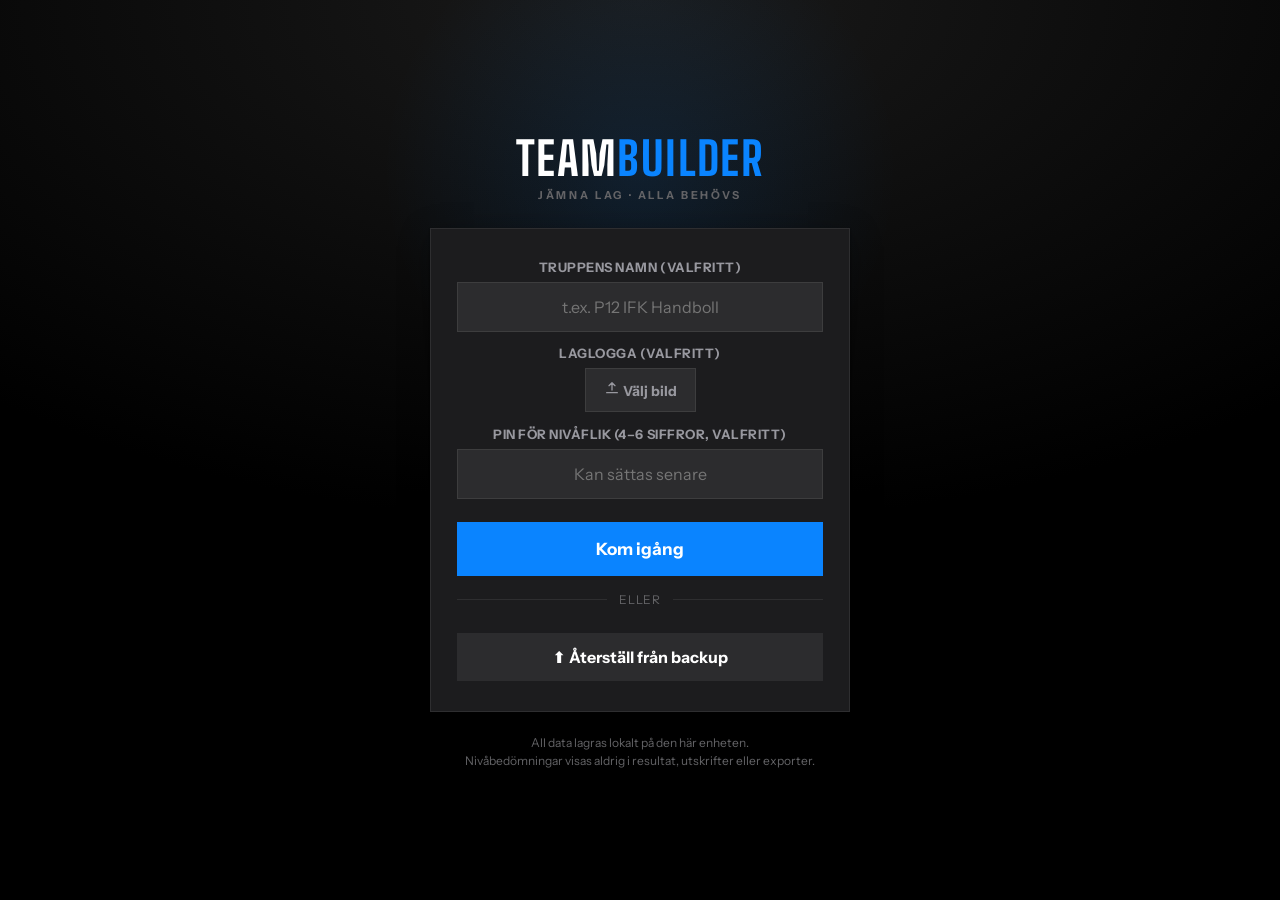
==== commit 4c3bd7a5: "Put the logo on printouts and in onboarding, halve the wordmark The print header becomes a logo-plus" ====
--- a/teambuilder.html
+++ b/teambuilder.html
@@ -87,11 +87,19 @@
     padding: 22px 14px; height: 100vh;
   }
   nav .brand { padding: 4px 12px 22px; text-align: center; }
+  /* Loggan får ta plats utan att trycka undan namnet: fast höjd, fri bredd. */
+  nav .brand .brand-logo { height: 62px; margin-bottom: 12px; display: flex;
+    align-items: center; justify-content: center; }
+  nav .brand .brand-logo img { max-height: 62px; max-width: 100%; object-fit: contain; }
   nav .brand .brand-name { font-family:'Big Shoulders','Instrument Sans',sans-serif; font-size: 30px;
     font-weight: 700; letter-spacing: 0.03em; text-transform: uppercase; line-height: 1; }
   nav .brand .brand-name b { color: var(--accent); font-weight: 700; }
   nav .brand .brand-sub { font-size: 10px; font-weight: 700; letter-spacing: 0.22em; color: var(--ink-faint);
     text-transform: uppercase; margin-top: 6px; }
+  /* Med en laglogga uppe är klubben avsändaren – då får appnamnet halva storleken. */
+  nav .brand.has-logo .brand-logo { margin-bottom: 8px; }
+  nav .brand.has-logo .brand-name { font-size: 15px; }
+  nav .brand.has-logo .brand-sub { font-size: 8px; letter-spacing: 0.16em; margin-top: 3px; }
   .navlink {
     display: flex; align-items: center; gap: 13px; width: 100%; text-align: left;
     background: transparent; color: var(--ink-dim); border-radius: 0;
@@ -104,6 +112,9 @@
   .navlink.active { background: var(--panel); color: var(--ink); box-shadow: var(--shadow); }
   .navlink.active .ic { color: var(--accent); }
   nav .spacer { flex: 1; }
+  /* PIN-låset: orange ikon när bedömningarna ligger öppna */
+  #navLock.unlocked { color: var(--ink); }
+  #navLock.unlocked .ic { color: var(--accent-2); }
   .app-version { text-align: center; font-size: 11px; color: var(--ink-faint); opacity: 0.5;
     padding: 8px 0 2px; letter-spacing: 0.03em; }
   nav .ctx { font-size: 12px; color: var(--ink-faint); padding: 14px 15px 0; line-height: 1.6;
@@ -223,7 +234,10 @@
   .tile .pos { font-size: 11px; color: var(--ink-faint); font-weight: 700; flex-shrink: 0; }
   .tile.on { background: rgba(10,132,255,0.16); border-color: var(--accent); }
   .tile.on .pos { color: var(--accent); }
-  .dot { width: 12px; height: 12px; border-radius: 50%; flex-shrink: 0; border: 1px solid rgba(0,0,0,0.25); }
+  /* Ljus ring så även svart väst syns mot det mörka kortet */
+  .dot { width: 12px; height: 12px; border-radius: 50%; flex-shrink: 0; border: 1px solid rgba(0,0,0,0.25);
+    box-shadow: 0 0 0 1px rgba(255,255,255,0.16); }
+  body.light .dot { box-shadow: none; }
   .avatar { width: 30px; height: 30px; border-radius: 50%; object-fit: cover; flex-shrink: 0;
     background: var(--panel-2); }
   .avatar.ph { display: flex; align-items: center; justify-content: center; font-size: 12px;
@@ -265,7 +279,11 @@
   .pastesum .names { color: var(--ink-dim); margin-top: 6px; font-size: 12.5px; }
 
   /* ---------- Filterknappar (nivåer i truppvyn) ---------- */
-  .filterbar { display: flex; gap: 6px; flex-wrap: wrap; margin-bottom: 18px; }
+  .filterbar { display: flex; gap: 6px; flex-wrap: wrap; margin-bottom: 8px; align-items: center; }
+  .filterbar:last-of-type { margin-bottom: 18px; }
+  #truppPosFilter { margin-bottom: 18px; }
+  .fb-lbl { font-size: 10px; font-weight: 700; color: var(--ink-faint); text-transform: uppercase;
+    letter-spacing: 0.1em; width: 58px; flex-shrink: 0; }
   .fchip { background: var(--panel-2); color: var(--ink-dim); border: 1px solid var(--line);
     border-radius: 0; padding: 9px 14px; font-size: 12.5px; font-weight: 700; transition: var(--tap);
     display: inline-flex; align-items: center; gap: 7px; }
@@ -289,6 +307,33 @@
     border-radius: 0; width: 30px; height: 30px; font-size: 14px; font-weight: 700; flex-shrink: 0;
     transition: var(--tap); }
   .cardDel:active { transform: scale(0.9); color: var(--goal); border-color: var(--goal-d); }
+
+  /* ---------- Positionsöversikt (tränartavla) ---------- */
+  .pitchwrap { background: var(--panel); border: 1px solid var(--line); box-shadow: var(--shadow);
+    padding: 16px 18px; max-width: 720px; }
+  .pitch { display: block; width: 100%; height: auto; }
+  .pitch .pf { fill: rgba(10,132,255,0.05); stroke: var(--line-2); stroke-width: 1.5; }
+  body.light .pitch .pf { fill: rgba(10,132,255,0.06); }
+  .pitch .pl6 { stroke: var(--line-2); stroke-width: 1.5; fill: none; }
+  .pitch .pl9 { stroke: var(--line-2); stroke-width: 1.5; fill: none; stroke-dasharray: 1.5 4.5; }
+  .pitch .pshirt { cursor: pointer; }
+  .pitch .pshirt .jb { transition: var(--tap); }
+  .pitch .pshirt.empty .jb { stroke: var(--line-2); stroke-width: 1.5; stroke-dasharray: 3 3; }
+  .pitch .pshirt:active .jb { opacity: 0.7; }
+  .pitch .pshirt:focus { outline: none; }
+  .pitch .pshirt:focus .jl { fill: var(--ink); text-decoration: underline; }
+  /* Siffran halverad mot första utkastet – tröjan bär den, den bär inte tröjan */
+  .pitch .jn { font-family: 'Big Shoulders','Instrument Sans',sans-serif; font-size: 12px;
+    font-weight: 700; text-anchor: middle; }
+  .pitch .jl { fill: var(--ink-dim); font-family: 'Instrument Sans',sans-serif; font-size: 12px;
+    font-weight: 700; text-anchor: middle; letter-spacing: 0.06em; }
+  .pitchlegend { display: flex; align-items: center; gap: 18px; flex-wrap: wrap; margin-top: 16px;
+    max-width: 720px; font-size: 12.5px; color: var(--ink-dim); }
+  .pitchlegend b { color: var(--ink); font-size: 15px; }
+  .pl-item { display: inline-flex; align-items: center; gap: 7px; }
+  .pl-colors { gap: 8px; }
+  .pl-colors .swatch { width: 26px; height: 26px; }
+  .pitchlegend .fchip { margin-left: auto; }
 
   /* ---------- Nivåflik ---------- */
   .lvlrow { display: flex; align-items: center; gap: 14px; padding: 12px 16px; background: var(--panel);
@@ -345,7 +390,7 @@
   .teamcard.dropover { border-color: var(--accent); background: rgba(10,132,255,0.08); }
   .team-head { display: flex; align-items: center; gap: 12px; padding: 14px 16px;
     border-bottom: 1px solid var(--line); }
-  .vest { width: 26px; height: 26px; border-radius: 50%; flex-shrink: 0; border: 2px solid rgba(255,255,255,0.25);
+  .vest { width: 26px; height: 26px; border-radius: 50%; flex-shrink: 0; border: 2px solid rgba(255,255,255,0.42);
     cursor: pointer; transition: var(--tap); }
   .vest:active { transform: scale(0.88); }
   .team-name { font-family:'Big Shoulders','Instrument Sans',sans-serif; font-size: 22px; font-weight: 700;
@@ -368,9 +413,14 @@
   .result-bar { display: flex; align-items: center; justify-content: space-between; gap: 12px;
     margin-bottom: 20px; flex-wrap: wrap; }
   .result-bar .left, .result-bar .right { display: flex; gap: 10px; align-items: center; flex-wrap: wrap; }
-  .balance-note { font-size: 13px; color: var(--ink-dim); margin-top: 16px; display: flex; align-items: center; gap: 8px; }
-  .balance-note b.ok { color: var(--save); }
-  .balance-note b.meh { color: var(--accent-2); }
+  /* Diskret balansutfall på översta raden, intill Balans-knappen */
+  .balance-inline { display: inline-flex; align-items: center; gap: 14px; flex-wrap: wrap;
+    font-size: 12.5px; color: var(--ink-dim); background: var(--panel-2); border: 1px solid var(--line);
+    padding: 9px 14px; font-variant-numeric: tabular-nums; }
+  .balance-inline .bl-lbl { color: var(--ink-faint); font-weight: 700; text-transform: uppercase;
+    letter-spacing: 0.04em; font-size: 11px; margin-right: 5px; }
+  .balance-inline b.ok { color: var(--save); }
+  .balance-inline b.meh { color: var(--accent-2); }
   .templock-bar { margin-top: 14px; display: flex; gap: 8px; flex-wrap: wrap; align-items: center; }
   .templock { display: inline-flex; align-items: center; gap: 7px; font-size: 12px; font-weight: 700;
     background: rgba(10,132,255,0.14); color: var(--accent); padding: 6px 11px; border: 1px solid var(--accent); }
@@ -444,6 +494,12 @@
   .set-row .lbl { font-size: 15px; font-weight: 600; }
   .set-row .hint2 { font-size: 12px; color: var(--ink-faint); margin-top: 2px; max-width: 340px; line-height: 1.45; }
   .set-row select, .set-row input { width: auto; min-width: 120px; margin-bottom: 0; padding: 10px 12px; font-size: 14px; }
+  .logo-pick { display: flex; align-items: center; gap: 10px; }
+  .logo-pick .topbtn { white-space: nowrap; }
+  .logo-prev:empty { display: none; }
+  .logo-prev { display: flex; align-items: center; justify-content: center; width: 64px; height: 46px;
+    border: 1px solid var(--line); border-radius: 10px; background: var(--panel); }
+  .logo-prev img { max-width: 56px; max-height: 38px; object-fit: contain; }
 
   /* ---------- Utskrift ---------- */
   #printArea { display: none; }
@@ -452,7 +508,9 @@
     html, body { overflow: visible; height: auto; background: #fff; color: #000; display: block; }
     #printArea { display: block; padding: 20px; font-family: -apple-system, system-ui, sans-serif; }
     #printArea h1 { font-size: 22px; margin: 0 0 2px; }
-    #printArea .pdate { color: #555; font-size: 13px; margin-bottom: 18px; }
+    #printArea .phead { display: flex; align-items: center; gap: 14px; margin-bottom: 18px; }
+    #printArea .plogo { max-height: 64px; max-width: 110px; object-fit: contain; }
+    #printArea .pdate { color: #555; font-size: 13px; }
     #printArea .pteams { display: flex; flex-wrap: wrap; gap: 24px; }
     #printArea .pteam { min-width: 200px; }
     #printArea .pteam h2 { font-size: 16px; margin: 0 0 6px; border-bottom: 2px solid #000; padding-bottom: 4px;
@@ -469,6 +527,8 @@
     :root { --nav-w: 64px; }
     nav .brand .brand-name { font-size: 15px; }
     nav .brand .brand-sub { display: none; }
+    nav .brand .brand-logo { height: 38px; margin-bottom: 8px; }
+    nav .brand .brand-logo img { max-height: 38px; }
     .navlink span:not(.ic) { display: none; }
     nav .ctx { display: none; }
     .navlink { justify-content: center; }
@@ -486,6 +546,12 @@
     <div class="panel">
       <label class="fld">Truppens namn (valfritt)</label>
       <input id="wName" placeholder="t.ex. P12 IFK Handboll" autocomplete="off">
+      <label class="fld">Laglogga (valfritt)</label>
+      <div class="logo-pick" style="margin-bottom:14px;justify-content:center">
+        <span class="logo-prev" id="wLogoPrev"></span>
+        <label class="topbtn upload"><span data-svg="upload"></span> Välj bild<input id="wLogoFile" type="file" accept="image/*" style="display:none"></label>
+        <button class="topbtn hidden" id="wLogoDel">Ta bort</button>
+      </div>
       <label class="fld">PIN för nivåflik (4–6 siffror, valfritt)</label>
       <input id="wPin" type="password" inputmode="numeric" maxlength="6" placeholder="Kan sättas senare" autocomplete="off">
       <button class="primary block" id="wGo">Kom igång</button>
@@ -499,6 +565,7 @@
 <!-- ---------- Nav ---------- -->
 <nav>
   <div class="brand">
+    <div class="brand-logo hidden" id="brandLogo"></div>
     <div class="brand-name">Team<b>builder</b></div>
     <div class="brand-sub">Lagindelning</div>
   </div>
@@ -508,6 +575,9 @@
   <button class="navlink" data-nav="vHistory"><span class="ic" data-svg="clock"></span>Historik</button>
   <button class="navlink" data-nav="vSettings"><span class="ic" data-svg="gear"></span>Inställningar</button>
   <div class="spacer"></div>
+  <button class="navlink" id="navExportFull"><span class="ic" data-svg="download"></span>Exportera backup</button>
+  <button class="navlink" id="navExportShare"><span class="ic" data-svg="share"></span>Dela trupp</button>
+  <button class="navlink" id="navLock"><span class="ic" id="navLockIc"></span><span id="navLockLabel">Lås upp</span></button>
   <button class="navlink" id="themeToggle"><span class="ic" id="themeIcon">☾</span><span id="themeLabel">Mörkt läge</span></button>
   <div class="ctx" id="navCtx"></div>
   <div class="app-version">Teambuilder v0.2</div>
@@ -529,12 +599,14 @@
       <button class="tab sel" data-tab="players">Spelare</button>
       <button class="tab" data-tab="relations">Relationer</button>
       <button class="tab" data-tab="levels"><span data-svg="lockClosed"></span>Nivåer</button>
+      <button class="tab" data-tab="pitch"><span data-svg="pitch"></span>Positioner</button>
       <div class="seg view-seg" id="truppViewSeg">
         <button class="segbtn" data-view="grid" title="Kortvy" aria-label="Kortvy"><span data-svg="gridIc"></span></button>
         <button class="segbtn" data-view="list" title="Listvy" aria-label="Listvy"><span data-svg="listIc"></span></button>
       </div>
     </div>
     <div class="filterbar" id="truppFilter"></div>
+    <div class="filterbar" id="truppPosFilter"></div>
     <div id="truppPlayers" class="grid"></div>
     <div id="truppRelations" class="hidden">
       <div class="set-section">
@@ -552,6 +624,7 @@
       <div id="relList"></div>
     </div>
     <div id="truppLevels" class="hidden"></div>
+    <div id="truppPitch" class="hidden"></div>
   </div>
 
   <!-- ---------- 2. Träning ---------- -->
@@ -588,10 +661,10 @@
         <div class="right">
           <button class="topbtn" id="trainPrint"><span data-svg="print"></span> Skriv ut</button>
           <button class="topbtn" id="balancePeek"><span data-svg="lockClosed"></span> Balans</button>
+          <span class="balance-inline hidden" id="balanceNote"></span>
         </div>
       </div>
       <div class="teams-grid" id="trainTeams"></div>
-      <div class="balance-note hidden" id="balanceNote"></div>
       <div class="templock-bar" id="templockBar"></div>
       <p class="hint">Dra en spelare till en annan grupp för att justera. Långtryck på två spelare för att låsa ihop dem inför nästa omslumpning.</p>
     </div>
@@ -631,6 +704,15 @@
       <div class="set-row">
         <div><div class="lbl">Truppens namn</div></div>
         <input id="setSquadName" placeholder="t.ex. P12" style="max-width:200px">
+      </div>
+      <div class="set-row">
+        <div><div class="lbl">Laglogga</div>
+          <div class="hint2">Visas överst i menyn till vänster. Sparas bara på den här enheten.</div></div>
+        <div class="logo-pick">
+          <span class="logo-prev" id="setLogoPrev"></span>
+          <label class="topbtn upload"><span data-svg="upload"></span> Välj bild<input id="setLogoFile" type="file" accept="image/*" style="display:none"></label>
+          <button class="topbtn hidden" id="setLogoDel">Ta bort</button>
+        </div>
       </div>
       <div class="set-row">
         <div><div class="lbl">Positionsläge</div>
@@ -670,16 +752,9 @@
 
     <div class="set-section">
       <h3>Backup &amp; delning</h3>
-      <div class="set-row">
-        <div><div class="lbl">Full backup</div>
-          <div class="hint2">All data inklusive nivåer och anteckningar. Spara på säker plats.</div></div>
-        <button class="topbtn acc" id="exportFullBtn"><span data-svg="download"></span> Exportera</button>
-      </div>
-      <div class="set-row">
-        <div><div class="lbl">Dela trupp</div>
-          <div class="hint2">Endast namn, positioner och hänthet – utan nivåsiffror och anteckningar.</div></div>
-        <button class="topbtn" id="exportShareBtn"><span data-svg="download"></span> Exportera</button>
-      </div>
+      <p class="hint" style="margin:0 0 6px">Exporterna ligger i menyn till vänster: <b>Exportera backup</b> tar
+        allt inklusive bedömningar och anteckningar, <b>Dela trupp</b> tar namn, positioner, hänthet och
+        serienivå – utan bedömningar.</p>
       <div class="set-row">
         <div><div class="lbl">Importera</div>
           <div class="hint2">JSON-backup eller delad trupp. Välj ersätt eller slå ihop vid import.</div></div>
@@ -723,6 +798,8 @@
   download: '<svg viewBox="0 0 24 24" fill="none" stroke="currentColor" stroke-width="2" stroke-linecap="round" stroke-linejoin="round"><path d="M12 4v11M7.5 10.5 12 15l4.5-4.5"/><path d="M4 19h16"/></svg>',
   upload: '<svg viewBox="0 0 24 24" fill="none" stroke="currentColor" stroke-width="2" stroke-linecap="round" stroke-linejoin="round"><path d="M12 15V4M7.5 8.5 12 4l4.5 4.5"/><path d="M4 19h16"/></svg>',
   gridIc: '<svg viewBox="0 0 24 24" fill="none" stroke="currentColor" stroke-width="2" stroke-linecap="round" stroke-linejoin="round"><rect x="4" y="4" width="7" height="7"/><rect x="13" y="4" width="7" height="7"/><rect x="4" y="13" width="7" height="7"/><rect x="13" y="13" width="7" height="7"/></svg>',
+  share: '<svg viewBox="0 0 24 24" fill="none" stroke="currentColor" stroke-width="2" stroke-linecap="round" stroke-linejoin="round"><circle cx="18" cy="5" r="2.6"/><circle cx="6" cy="12" r="2.6"/><circle cx="18" cy="19" r="2.6"/><path d="M8.4 10.8 15.6 6.4M8.4 13.2l7.2 4.4"/></svg>',
+  pitch: '<svg viewBox="0 0 24 24" fill="none" stroke="currentColor" stroke-width="2" stroke-linecap="round" stroke-linejoin="round"><rect x="3" y="5" width="18" height="14" rx="1.5"/><path d="M3 10h2a2.4 2.4 0 0 1 0 4H3M21 10h-2a2.4 2.4 0 0 0 0 4h2M12 5v14"/></svg>',
   repeat: '<svg viewBox="0 0 24 24" fill="none" stroke="currentColor" stroke-width="2" stroke-linecap="round" stroke-linejoin="round"><path d="M4 12a8 8 0 0 1 8-8c3 0 5.6 1.7 7 4.2"/><path d="M20 4v5h-5"/><path d="M20 12a8 8 0 0 1-8 8c-3 0-5.6-1.7-7-4.2"/><path d="M4 20v-5h5"/></svg>',
   paste: '<svg viewBox="0 0 24 24" fill="none" stroke="currentColor" stroke-width="2" stroke-linecap="round" stroke-linejoin="round"><rect x="6" y="4" width="12" height="17" rx="2"/><path d="M9 4V3h6v1"/><path d="M9.5 10h5M9.5 14h5"/></svg>',
   listIc: '<svg viewBox="0 0 24 24" fill="none" stroke="currentColor" stroke-width="2" stroke-linecap="round" stroke-linejoin="round"><path d="M9 6h11M9 12h11M9 18h11"/><path d="M4 6h.01M4 12h.01M4 18h.01"/></svg>'
@@ -743,15 +820,16 @@
 const POS_RETIRED={KV:'V6',KH:'H6'};
 function migratePos(p){ return p?(POS_RETIRED[p]||p):null; }
 const VESTS=[
+  {id:'svart',  name:'Svart',  bg:'#141416', ink:'#ffffff'},
   {id:'vit',    name:'Vit',    bg:'#f2f2f7', ink:'#1c1c1e'},
-  {id:'rod',    name:'Röd',    bg:'#ff453a', ink:'#ffffff'},
+  {id:'vinrod', name:'Vinröd', bg:'#8e1537', ink:'#ffffff'},
+  {id:'gul',    name:'Gul',    bg:'#ffd60a', ink:'#1a1205'},
   {id:'bla',    name:'Blå',    bg:'#0a84ff', ink:'#ffffff'},
-  {id:'gul',    name:'Gul',    bg:'#ffd60a', ink:'#1a1205'},
   {id:'gron',   name:'Grön',   bg:'#30d158', ink:'#04231b'},
-  {id:'orange', name:'Orange', bg:'#ff9f0a', ink:'#2b1502'},
-  {id:'lila',   name:'Lila',   bg:'#bf5af2', ink:'#ffffff'},
-  {id:'svart',  name:'Svart',  bg:'#3a3a3c', ink:'#ffffff'}
+  {id:'rod',    name:'Röd',    bg:'#ff453a', ink:'#ffffff'}
 ];
+// Utgångna västfärger pekas om så gamla lag inte tystnar i fel färg.
+const VEST_RETIRED={orange:'gul',lila:'bla'};
 // Träning delar in i grupper, cup i lag – samma mekanik, olika ord.
 const TRAIN_PREFIX='Grupp ', CUP_PREFIX='Lag ';
 const PLAYER_COLORS=['#0a84ff','#30d158','#ff453a','#ffd60a','#ff9f0a','#bf5af2','#64d2ff','#ff6482','#98989f'];
@@ -848,13 +926,13 @@
 /* ---------- Datamodell ---------- */
 function freshRoot(){
   return {
-    version:DATA_VERSION, onboarded:false, squadName:'',
+    version:DATA_VERSION, onboarded:false, squadName:'', logo:null,
     players:[],      // {id,name,pos,pos2,serie,hand,color,photo,active,level,levelUpdated,def,defUpdated,note}
     relations:[],    // {id,a,b,type:'good'|'vary'|'lock'}
     history:[],      // {id,ts,type,label,teams:[{name,vestId,players:[{id,name}]}]}
     cups:[],         // {id,name,date,numTeams,params,presentIds,teams}
     settings:{ pinHash:null, posMode:'full', staleMonths:3, theme:'dark',
-      truppView:'grid', truppFilter:[],
+      truppView:'grid', truppFilter:[], truppPos:[], pitchColor:'bla',
       defaults:Object.assign({},DEFAULT_PARAMS), lastTraining:null }
   };
 }
@@ -878,9 +956,11 @@
   // Urval sparades tidigare som ett enda värde ('even'/1/2/3) – normalisera
   // till listform så flera nivåer kan väljas samtidigt.
   d.settings.truppFilter=normSel(d.settings.truppFilter);
+  d.settings.truppPos=Array.isArray(d.settings.truppPos)?d.settings.truppPos.filter(x=>typeof x==='string'):[];
   if(d.settings.lastTraining) d.settings.lastTraining.serie=normSel(d.settings.lastTraining.serie);
   d.cups.forEach(c=>{ c.serie=normSel(c.serie); });
   d.history.forEach(h=>{ if('serie' in h) h.serie=normSel(h.serie); });
+  if(typeof d.logo!=='string'||!d.logo.startsWith('data:image/')) d.logo=null;
   d.version=DATA_VERSION;
   return d;
 }
@@ -902,7 +982,7 @@
 function fmtDateShort(ts){ const d=new Date(ts); return d.getDate()+'/'+(d.getMonth()+1); }
 function pairKey(a,b){ return a<b?a+'|'+b:b+'|'+a; }
 function initials(name){ return name.trim().split(/\s+/).map(w=>w[0]||'').join('').slice(0,2).toUpperCase(); }
-function vestById(id){ return VESTS.find(v=>v.id===id)||VESTS[0]; }
+function vestById(id){ return VESTS.find(v=>v.id===(VEST_RETIRED[id]||id))||VESTS[0]; }
 function toast(msg){
   let t=$('toastEl');
   if(!t){ t=document.createElement('div'); t.id='toastEl';
@@ -944,6 +1024,18 @@
 
 /* ---------- PIN ---------- */
 let pinUnlocked=false;
+// All ändring av låsstatus går via setUnlocked, så menyknappen och den öppna
+// vyn alltid speglar verkligheten.
+function setUnlocked(v){ pinUnlocked=!!v; renderNavLock(); }
+function renderNavLock(){
+  const btn=$('navLock'); if(!btn) return;
+  const has=!!S().pinHash;
+  const state=!has?'set':(pinUnlocked?'unlocked':'locked');
+  btn.classList.toggle('unlocked',state==='unlocked');
+  $('navLockIc').innerHTML=SVG[state==='locked'?'lockClosed':'lockOpen'];
+  $('navLockLabel').textContent=state==='set'?'Sätt PIN':(state==='unlocked'?'Lås':'Lås upp');
+  btn.title=state==='unlocked'?'Bedömningar är upplåsta':'';
+}
 async function hashPin(pin){
   const s='tb:'+pin;
   try{
@@ -976,7 +1068,7 @@
       const a=w.querySelector('#pinNew').value, b=w.querySelector('#pinNew2').value;
       if(!validPinFormat(a)){ toast('PIN måste vara 4–6 siffror'); return; }
       if(a!==b){ toast('PIN-koderna matchar inte'); return; }
-      S().pinHash=await hashPin(a); save(); pinUnlocked=true; closeModal(); cb();
+      S().pinHash=await hashPin(a); save(); setUnlocked(true); closeModal(); cb();
     };
     return;
   }
@@ -986,7 +1078,7 @@
   const inp=w.querySelector('#pinIn'); inp.focus();
   w.querySelector('#pinCancel').onclick=closeModal;
   const go=async()=>{
-    if(await verifyPin(inp.value)){ pinUnlocked=true; closeModal(); cb(); }
+    if(await verifyPin(inp.value)){ setUnlocked(true); closeModal(); cb(); }
     else { toast('Fel PIN'); inp.value=''; inp.focus(); }
   };
   w.querySelector('#pinOk').onclick=go;
@@ -995,7 +1087,10 @@
 
 /* ---------- Navigation & tema ---------- */
 const VIEWS=['vTrupp','vTraining','vCup','vHistory','vSettings'];
+let curView='vTrupp';
+function refreshView(){ show(curView); }
 function show(id){
+  curView=id;
   VIEWS.forEach(v=>$(v).classList.toggle('hidden',v!==id));
   document.querySelectorAll('.navlink[data-nav]').forEach(n=>n.classList.toggle('active',n.dataset.nav===id));
   if(id==='vTrupp') renderTrupp();
@@ -1012,7 +1107,44 @@
   $('themeLabel').textContent=light?'Ljust läge':'Mörkt läge';
 }
 $('themeToggle').onclick=()=>{ S().theme=(S().theme==='light'?'dark':'light'); save(); applyTheme(); };
+// Låset i menyn: alltid nåbart, oavsett vilken vy man står i.
+$('navLock').onclick=()=>{
+  if(!S().pinHash){                       // ingen PIN satt än – skapa en
+    requirePin(()=>{ renderNavLock(); refreshView(); });
+    return;
+  }
+  if(pinUnlocked){ setUnlocked(false); refreshView(); toast('Låst'); }
+  else requirePin(()=>{ refreshView(); });
+};
+// Data-URL:en kan vara stor, så bilden byts bara ut när loggan faktiskt ändrats.
+let brandLogoShown=false;
+function renderBrandLogo(){
+  const box=$('brandLogo'), url=root.logo||null;
+  if(url!==brandLogoShown){
+    box.innerHTML=url?'<img src="'+url+'" alt="">':'';
+    brandLogoShown=url;
+  }
+  box.classList.toggle('hidden',!url);
+  box.parentNode.classList.toggle('has-logo',!!url);
+}
+// Loggan skalas ner till max 256 px och sparas som PNG så att genomskinliga
+// klubbmärken behåller sin bakgrund i både mörkt och ljust läge.
+function readLogoFile(f,done){
+  const img=new Image();
+  img.onload=()=>{
+    const m=256, k=Math.min(1,m/Math.max(img.width,img.height));
+    const c=document.createElement('canvas');
+    c.width=Math.max(1,Math.round(img.width*k));
+    c.height=Math.max(1,Math.round(img.height*k));
+    c.getContext('2d').drawImage(img,0,0,c.width,c.height);
+    URL.revokeObjectURL(img.src);
+    done(c.toDataURL('image/png'));
+  };
+  img.onerror=()=>{ URL.revokeObjectURL(img.src); toast('Kunde inte läsa bildfilen'); };
+  img.src=URL.createObjectURL(f);
+}
 function renderNavCtx(){
+  renderBrandLogo();
   const act=root.players.filter(p=>p.active).length;
   const inact=root.players.length-act;
   $('navCtx').innerHTML=(root.squadName?'<b>'+esc(root.squadName)+'</b><br>':'')+
@@ -1189,23 +1321,122 @@
   renderNavCtx();
   document.querySelectorAll('#vTrupp .tab').forEach(t=>t.classList.toggle('sel',t.dataset.tab===truppTab));
   $('truppViewSeg').classList.toggle('hidden',truppTab!=='players');
-  $('truppFilter').classList.toggle('hidden',truppTab!=='players');
+  // Nivåfiltret styr även planvyn, så det ska vara synligt och ändringsbart där.
+  // Positionsfiltret hör bara till listan – på planen vore det cirkelresonemang.
+  $('truppFilter').classList.toggle('hidden',truppTab!=='players'&&truppTab!=='pitch');
+  $('truppPosFilter').classList.toggle('hidden',truppTab!=='players');
   $('truppPlayers').classList.toggle('hidden',truppTab!=='players');
   $('truppRelations').classList.toggle('hidden',truppTab!=='relations');
   $('truppLevels').classList.toggle('hidden',truppTab!=='levels');
+  $('truppPitch').classList.toggle('hidden',truppTab!=='pitch');
   const act=root.players.filter(p=>p.active).length;
-  const sel=normSel(S().truppFilter);
+  const sel=normSel(S().truppFilter), posSel=S().truppPos||[];
   if(!root.players.length) $('truppSub').textContent='Spelarregister, relationer och nivåer.';
-  else if(truppTab==='players'&&sel.length){
-    const shown=root.players.filter(p=>inSel(p,sel)).length;
-    $('truppSub').textContent='Visar '+serieLabel(sel).toLowerCase()+
+  else if(truppTab==='pitch') $('truppSub').textContent='Så många spelare du har på varje position'+
+    (sel.length?' i '+serieLabel(sel).toLowerCase():'');
+  else if(truppTab==='players'&&(sel.length||posSel.length)){
+    const shown=root.players.filter(p=>inSel(p,sel)&&inPosSel(p,posSel)).length;
+    $('truppSub').textContent='Visar '+filterLabel(sel,posSel)+
       ' · '+shown+' av '+root.players.length+' i truppen';
   }
   else $('truppSub').textContent=act+' aktiva spelare'+(root.players.length-act?' · '+(root.players.length-act)+' inaktiva':'');
   if(truppTab==='players') renderPlayers();
   else if(truppTab==='relations') renderRelations();
+  else if(truppTab==='pitch') renderPitch();
   else renderLevels();
 }
+/* ---------- Positionsöversikt: tränartavla med tröjor ---------- */
+// Riktiga mått (IHF/SHF): planen är 40x20 m, så en halvplan är kvadratisk.
+// Vi beskär på 12,5 m djup i stället för att platta till den – alla positioner
+// ligger inom nio meter från mållinjen. 6- och 9-meterslinjen är kvartscirklar
+// från vardera målstolpe med en rak bit på 3 m emellan (målets bredd).
+const PITCH={M:19,PAD:10,WIDTH:20,DEPTH:11.5,LP:8.5,RP:11.5};
+const JERSEY_PATH='M11 3 L3 9 L1 15 L8 19 L11 16 L11 41 L29 41 L29 16 L32 19 L39 15 L37 9 L29 3 C26 9 14 9 11 3 Z';
+// Sexorna står ytterst, niorna mer centralt. Meter från vänster sidlinje/mållinje.
+const PITCH_SPOTS={
+  full:[['MV',10,1.6],['V6',3.6,3.4],['M6',10,6.0],['H6',16.4,3.4],
+        ['V9',5.6,8.6],['M9',10,9.4],['H9',14.4,8.6]],
+  simple:[['MV',10,1.6],['KANT',3.6,3.4],['MITT',10,6.0],['KANT',16.4,3.4],['BAK',10,9.4]]
+};
+// Färgväljaren återanvänder västpaletten, så tröjfärg och västfärg är samma sak.
+const PITCH_COLORS=['vit','vinrod','gul','gron','bla'];
+function pitchColor(){
+  const id=S().pitchColor;
+  return vestById(PITCH_COLORS.indexOf(id)>=0?id:'bla');
+}
+function pitchPx(m){ return PITCH.PAD+m*PITCH.M; }
+// Målområdeslinje på radie r: bågen bugar bort från stolpen och möter
+// mållinjen, eller sidlinjen när radien är bredare än avståndet dit.
+function pitchAreaLine(r,cls){
+  const {LP,RP,WIDTH,M}=PITCH;
+  const s=LP-r>=0?[LP-r,0]:[0,Math.sqrt(r*r-LP*LP)];
+  const e=RP+r<=WIDTH?[RP+r,0]:[WIDTH,Math.sqrt(r*r-(WIDTH-RP)*(WIDTH-RP))];
+  const rp=(r*M).toFixed(1);
+  return '<path class="'+cls+'" d="M '+pitchPx(s[0]).toFixed(1)+' '+pitchPx(s[1]).toFixed(1)+
+    ' A '+rp+' '+rp+' 0 0 0 '+pitchPx(LP).toFixed(1)+' '+pitchPx(r).toFixed(1)+
+    ' L '+pitchPx(RP).toFixed(1)+' '+pitchPx(r).toFixed(1)+
+    ' A '+rp+' '+rp+' 0 0 0 '+pitchPx(e[0]).toFixed(1)+' '+pitchPx(e[1]).toFixed(1)+'"/>';
+}
+function renderPitch(){
+  const box=$('truppPitch');
+  const sel=normSel(S().truppFilter);
+  const pool=root.players.filter(p=>p.active&&inSel(p,sel));
+  if(!pool.length){
+    box.innerHTML='<div class="empty">'+(root.players.length
+      ?'Inga aktiva spelare i urvalet '+esc(serieLabel(sel))+'.'
+      :'Inga spelare ännu. Tryck ”+ Lägg till spelare”.')+'</div>';
+    return;
+  }
+  const count={};
+  pool.forEach(p=>{ if(p.pos) count[p.pos]=(count[p.pos]||0)+1; });
+  const noPos=pool.filter(p=>!p.pos).length;
+  const spots=PITCH_SPOTS[S().posMode==='simple'?'simple':'full'];
+  const col=pitchColor(), sc=0.84;
+
+  const shirts=spots.map(([code,mx,my])=>{
+    const n=count[code]||0;
+    const x=pitchPx(mx), y=pitchPx(my);
+    const fill=n?col.bg:'var(--panel-2)';
+    const ink=n?col.ink:'var(--ink-faint)';
+    return '<g class="pshirt'+(n?'':' empty')+'" data-pos="'+code+'" tabindex="0" role="button" '+
+      'aria-label="'+esc(code)+': '+n+' spelare">'+
+      '<g transform="translate('+(x-20*sc).toFixed(1)+','+(y-22*sc).toFixed(1)+') scale('+sc+')">'+
+      '<path class="jb" style="fill:'+fill+'" d="'+JERSEY_PATH+'"/>'+
+      '<text class="jn" style="fill:'+ink+'" x="20" y="26">'+n+'</text></g>'+
+      '<text class="jl" x="'+x.toFixed(0)+'" y="'+(y+22*sc+14).toFixed(0)+'">'+esc(code)+'</text></g>';
+  }).join('');
+
+  const vb=(PITCH.WIDTH*PITCH.M+2*PITCH.PAD).toFixed(0)+' '+(PITCH.DEPTH*PITCH.M+2*PITCH.PAD).toFixed(0);
+  box.innerHTML='<div class="pitchwrap"><svg viewBox="0 0 '+vb+'" class="pitch" '+
+    'role="img" aria-label="Antal spelare per position">'+
+    '<rect class="pf" x="'+PITCH.PAD+'" y="'+PITCH.PAD+'" width="'+(PITCH.WIDTH*PITCH.M).toFixed(0)+
+      '" height="'+(PITCH.DEPTH*PITCH.M).toFixed(0)+'" rx="2"/>'+
+    pitchAreaLine(6,'pl6')+pitchAreaLine(9,'pl9')+
+    shirts+'</svg></div>'+
+    '<div class="pitchlegend">'+
+      '<span class="pl-item"><b>'+pool.length+'</b> spelare i urvalet</span>'+
+      '<span class="pl-item pl-colors">'+PITCH_COLORS.map(id=>{
+        const v=vestById(id);
+        return '<button class="swatch'+(v.id===col.id?' sel':'')+'" data-col="'+v.id+
+          '" title="'+esc(v.name)+'" aria-label="'+esc(v.name)+'" style="background:'+v.bg+'"></button>';
+      }).join('')+'</span>'+
+      (noPos?'<button class="fchip" id="pitchNoPos">Utan position<span class="n">'+noPos+'</span></button>':'')+
+    '</div>'+
+    '<p class="hint">Tryck på en position för att se spelarna i truppen.</p>';
+
+  // Ett tryck filtrerar trupplistan på positionen – tavlan blir en väg in.
+  box.querySelectorAll('[data-pos]').forEach(g=>{
+    const go=()=>{ S().truppPos=[g.dataset.pos]; save(); truppTab='players'; renderTrupp(); };
+    g.onclick=go;
+    g.onkeydown=e=>{ if(e.key==='Enter'||e.key===' '){ e.preventDefault(); go(); } };
+  });
+  box.querySelectorAll('[data-col]').forEach(b=>b.onclick=()=>{
+    S().pitchColor=b.dataset.col; save(); renderPitch();
+  });
+  const np=box.querySelector('#pitchNoPos');
+  if(np) np.onclick=()=>{ S().truppPos=['none']; save(); truppTab='players'; renderTrupp(); };
+}
+
 function playerAvatar(p,cls){
   if(p.photo) return '<img class="avatar '+(cls||'')+'" src="'+p.photo+'" alt="">';
   return '<span class="avatar ph '+(cls||'')+'" style="color:'+esc(p.color||'#98989f')+'">'+esc(initials(p.name))+'</span>';
@@ -1225,13 +1456,59 @@
       (n===null?'':'<span class="n">'+n+'</span>')+'</button>';
   }).join('');
 }
+// Positionsfilter. Bara positioner som faktiskt finns i truppen får en knapp,
+// så raden aldrig fylls av nollor. 'none' = spelare utan position.
+// Läsbar beskrivning av det aktiva filtret, t.ex. "nivå 2 · MV, M6".
+function filterLabel(tier,pos){
+  const parts=[];
+  if(normSel(tier).length) parts.push(serieLabel(tier).toLowerCase());
+  if(pos&&pos.length) parts.push(pos.map(c=>c==='none'?'utan position':c).join(', '));
+  return parts.join(' · ')||'hela truppen';
+}
+function inPosSel(p,sel){
+  if(!sel||!sel.length) return true;
+  return p.pos?sel.indexOf(p.pos)>=0:sel.indexOf('none')>=0;
+}
+function posChipOptions(){
+  const present={}; root.players.forEach(p=>{ if(p.pos) present[p.pos]=true; });
+  const order=POS_FULL.concat(POS_SIMPLE).map(x=>x[0]);
+  const codes=[];
+  order.forEach(c=>{ if(present[c]&&codes.indexOf(c)<0) codes.push(c); });
+  Object.keys(present).forEach(c=>{ if(codes.indexOf(c)<0) codes.push(c); });
+  const opts=[['all','Alla']].concat(codes.map(c=>[c,c]));
+  if(root.players.some(p=>!p.pos)) opts.push(['none','Utan pos']);
+  return opts;
+}
 function renderTruppFilter(){
-  const sel=S().truppFilter;
-  $('truppFilter').innerHTML=selChipRow(sel,val=>
-    root.players.filter(p=>inSel(p,val==='all'?[]:[val])).length);
-  $('truppFilter').querySelectorAll('[data-f]').forEach(b=>b.onclick=()=>{
+  const tier=normSel(S().truppFilter), pos=S().truppPos||[];
+  // Antalen i varje grupp räknas med det andra filtret aktivt, så de stämmer.
+  const bar=$('truppFilter');
+  bar.innerHTML='<span class="fb-lbl">Nivå</span>'+
+    selChipRow(tier,val=>root.players.filter(p=>
+      inSel(p,val==='all'?[]:[val])&&inPosSel(p,pos)).length);
+  const posBar=$('truppPosFilter');
+  const opts=posChipOptions();
+  posBar.innerHTML=opts.length>1?('<span class="fb-lbl">Position</span>'+opts.map(([val,label])=>{
+    const on=val==='all'?!pos.length:pos.indexOf(val)>=0;
+    const n=root.players.filter(p=>
+      inPosSel(p,val==='all'?[]:[val])&&inSel(p,tier)).length;
+    return '<button class="fchip'+(on?' sel':'')+'" data-p="'+esc(val)+'">'+esc(label)+
+      '<span class="n">'+n+'</span></button>';
+  }).join('')):'';
+  bar.querySelectorAll('[data-f]').forEach(b=>b.onclick=()=>{
     const v=b.dataset.f;
     S().truppFilter=toggleSel(S().truppFilter,v==='all'?'all':(v==='none'?'none':parseInt(v,10)));
+    save(); renderTrupp();
+  });
+  posBar.querySelectorAll('[data-p]').forEach(b=>b.onclick=()=>{
+    const v=b.dataset.p;
+    const cur=(S().truppPos||[]).slice();
+    if(v==='all') S().truppPos=[];
+    else {
+      const i=cur.indexOf(v);
+      if(i>=0) cur.splice(i,1); else cur.push(v);
+      S().truppPos=cur;
+    }
     save(); renderTrupp();
   });
 }
@@ -1242,14 +1519,17 @@
   document.querySelectorAll('#truppViewSeg .segbtn').forEach(b=>
     b.classList.toggle('sel',b.dataset.view===(listMode?'list':'grid')));
   renderTruppFilter();
-  const sel=normSel(S().truppFilter);
-  const ps=root.players.filter(p=>inSel(p,sel))
+  const sel=normSel(S().truppFilter), posSel=S().truppPos||[];
+  const ps=root.players.filter(p=>inSel(p,sel)&&inPosSel(p,posSel))
     .sort((a,b)=>(b.active-a.active)||a.name.localeCompare(b.name,'sv'));
   if(!ps.length){
-    g.innerHTML='<div class="empty">'+(root.players.length
-      ?(sel.length===1&&sel[0]==='none'?'Alla spelare har en serienivå.'
-        :'Ingen spelare i urvalet '+serieLabel(sel)+'. Sätt serienivå i spelarens kort.')
-      :'Inga spelare ännu. Tryck ”+ Lägg till spelare”.')+'</div>';
+    let msg;
+    if(!root.players.length) msg='Inga spelare ännu. Tryck ”+ Lägg till spelare”.';
+    // Kvitto när högen med osatta är avbetad.
+    else if(!posSel.length&&sel.length===1&&sel[0]==='none') msg='Alla spelare har en serienivå.';
+    else if(!sel.length&&posSel.length===1&&posSel[0]==='none') msg='Alla spelare har en position.';
+    else msg='Ingen spelare matchar '+filterLabel(sel,posSel)+'.';
+    g.innerHTML='<div class="empty">'+esc(msg)+'</div>';
     return;
   }
   g.innerHTML=ps.map(p=>{
@@ -1452,7 +1732,7 @@
       hand:c.hand||'H',color:PLAYER_COLORS[(root.players.length+i)%PLAYER_COLORS.length],
       photo:null,active:true,level:null,levelUpdated:null,def:null,defUpdated:null,note:''
     }));
-    S().truppFilter=[];   // visa hela truppen så de nya syns
+    S().truppFilter=[]; S().truppPos=[];   // visa hela truppen så de nya syns
     save(); closeModal(); renderTrupp();
     toast(fresh.length+' spelare tillagda');
   };
@@ -1577,6 +1857,7 @@
       root.players.push(np);
       // Ett aktivt filter får inte gömma spelaren som just lades till.
       if(!inSel(np,S().truppFilter)) S().truppFilter=[];
+      if(!inPosSel(np,S().truppPos)) S().truppPos=[];
     }
     save(); closeModal(); renderTrupp();
   };
@@ -1659,7 +1940,7 @@
   if(!ps.length) html+='<div class="empty">Inga aktiva spelare.</div>';
   box.innerHTML=html;
   fillSvg(box);
-  $('lvlLock').onclick=()=>{ pinUnlocked=false; truppTab='players'; renderTrupp(); };
+  $('lvlLock').onclick=()=>{ setUnlocked(false); truppTab='players'; renderTrupp(); };
   box.querySelectorAll('[data-lvl]').forEach(b=>b.onclick=()=>{
     const p=pById(b.dataset.pid); if(!p) return;
     const n=parseInt(b.dataset.lvl,10);
@@ -1862,20 +2143,11 @@
     onRename:(i)=>renameTeam(r.teams[i],()=>{ saveTrainingHistory(); renderTrainResult(); },'grupp'),
     onVest:(i)=>{ cycleVest(r.teams[i]); saveTrainingHistory(); renderTrainResult(); }
   });
-  // balans (PIN-skyddad, diskret)
+  // balans (PIN-skyddad, diskret) – visas intill knappen på översta raden
   const note=$('balanceNote');
-  if(training.showBalance&&pinUnlocked&&r.avgs){
-    const mx=Math.max(...r.avgs),mn=Math.min(...r.avgs);
-    const d=mx-mn;
+  if(training.showBalance&&pinUnlocked){
     note.classList.remove('hidden');
-    let html='Nivåsnitt: '+r.avgs.map(a=>a.toFixed(1)).join(' · ')+
-      ' &nbsp;—&nbsp; <b class="'+(d<=1?'ok':'meh')+'">'+(d<=1?'Balans OK':'Skillnad '+d.toFixed(1))+'</b>';
-    if(r.davgs){
-      const dd=Math.max.apply(null,r.davgs)-Math.min.apply(null,r.davgs);
-      html+='<br>Försvarssnitt: '+r.davgs.map(a=>a.toFixed(1)).join(' · ')+
-        ' &nbsp;—&nbsp; <b class="'+(dd<=0.5?'ok':'meh')+'">'+(dd<=0.5?'Balans OK':'Skillnad '+dd.toFixed(1))+'</b>';
-    }
-    note.innerHTML=html;
+    note.innerHTML=balanceLine(r.teams);
   } else note.classList.add('hidden');
   // temporära lås
   const bar=$('templockBar');
@@ -1887,6 +2159,20 @@
   bar.querySelectorAll('[data-tl]').forEach(el=>el.onclick=()=>{
     training.tempLocks.splice(parseInt(el.dataset.tl,10),1); renderTrainResult();
   });
+}
+// Kompakt balansutfall för en uppsättning grupper/lag. Räknas fram vid varje
+// rendering, så raden stämmer direkt efter en manuell flytt.
+function fmt1(n){ return n.toFixed(1).replace('.',','); }
+function balanceLine(teams){
+  const r={teams}; recomputeAvgs(r);
+  const part=(label,vals,limit)=>{
+    const d=Math.max.apply(null,vals)-Math.min.apply(null,vals);
+    return '<span><span class="bl-lbl">'+label+'</span>'+vals.map(fmt1).join(' · ')+
+      ' — <b class="'+(d<=limit?'ok':'meh')+'">'+(d<=limit?'OK':'skillnad '+fmt1(d))+'</b></span>';
+  };
+  let html=part('Nivå',r.avgs,1);
+  if(r.davgs) html+=part('Försvar',r.davgs,0.5);
+  return html;
 }
 function recomputeAvgs(r){
   const mean=(ids,pick)=>{
@@ -1994,7 +2280,8 @@
 /* ---------- Utskrift (endast namn och lag – aldrig nivådata) ---------- */
 function printTeams(title,teams){
   const pa=$('printArea');
-  pa.innerHTML='<h1>'+esc(title)+'</h1><div class="pdate">'+new Date().toLocaleDateString('sv-SE',{weekday:'long',day:'numeric',month:'long',year:'numeric'})+'</div>'+
+  pa.innerHTML='<div class="phead">'+(root.logo?'<img class="plogo" src="'+root.logo+'" alt="">':'')+
+    '<div><h1>'+esc(title)+'</h1><div class="pdate">'+new Date().toLocaleDateString('sv-SE',{weekday:'long',day:'numeric',month:'long',year:'numeric'})+'</div></div></div>'+
     '<div class="pteams">'+teams.map(t=>'<div class="pteam"><h2>'+esc(t.name)+'</h2><ol>'+
       t.playerIds.map(id=>{ const p=pById(id); return '<li>'+esc(p?p.name:'?')+'</li>'; }).join('')+'</ol></div>').join('')+'</div>';
   window.print();
@@ -2004,6 +2291,7 @@
    3. CUP
    ===================================================================== */
 let openCupId=null;
+let cupShowBalance=false;   // tillfälligt läge, sparas inte med eventet
 // Uttagna till eventet, begränsat till eventets urval.
 function cupEligibleIds(cup){
   const ids=new Set(cup.presentIds||[]);
@@ -2076,7 +2364,10 @@
     html+='<div class="result-bar"><div class="left">'+
       '<button class="topbtn acc" id="cupReshuffle"><span data-svg="shuffle"></span> Slumpa om</button>'+
       '<button class="topbtn" id="cupReopen">Ändra närvaro</button></div>'+
-      '<div class="right"><button class="topbtn" id="cupPrint"><span data-svg="print"></span> Skriv ut laglistor</button></div></div>'+
+      '<div class="right"><button class="topbtn" id="cupPrint"><span data-svg="print"></span> Skriv ut laglistor</button>'+
+      '<button class="topbtn" id="cupBalance"><span data-svg="lockClosed"></span> Balans</button>'+
+      '<span class="balance-inline'+(cupShowBalance&&pinUnlocked?'':' hidden')+'" id="cupBalanceNote">'+
+        (cupShowBalance&&pinUnlocked?balanceLine(cup.teams):'')+'</span></div></div>'+
       '<div class="teams-grid" id="cupTeams"></div>'+
       '<p class="hint">Dra en spelare till ett annat lag för att justera. Tryck på färgpricken för att byta tröjfärg, på lagnamnet för att döpa om. Utskriften visar endast namn och lag – aldrig nivådata.</p>';
   }
@@ -2137,6 +2428,7 @@
       cup.teams=null; save(); renderCupDetail(cup);
     });
     $('cupPrint').onclick=()=>printTeams(cup.name,cup.teams);
+    $('cupBalance').onclick=()=>requirePin(()=>{ cupShowBalance=!cupShowBalance; renderCupDetail(cup); });
   }
 }
 function cupHistory(cup){
@@ -2223,6 +2515,7 @@
 function renderSettings(){
   $('setSquadName').value=root.squadName||'';
   $('setSquadName').onchange=e=>{ root.squadName=e.target.value.trim(); save(); renderNavCtx(); };
+  renderLogoRow();
   $('setPosMode').value=S().posMode;
   $('setPosMode').onchange=e=>{ S().posMode=e.target.value; save(); };
   $('setStale').value=String(S().staleMonths||3);
@@ -2233,6 +2526,22 @@
     box.appendChild(switchRow(label.replace('{N}','lag/grupp'),hint,!!S().defaults[key],v=>{ S().defaults[key]=v; save(); }));
   });
 }
+function renderLogoRow(){
+  $('setLogoPrev').innerHTML=root.logo?'<img src="'+root.logo+'" alt="">':'';
+  $('setLogoDel').classList.toggle('hidden',!root.logo);
+}
+$('setLogoFile').onchange=e=>{
+  const f=e.target.files[0]; e.target.value='';
+  if(!f) return;
+  readLogoFile(f,url=>{
+    root.logo=url; save();
+    renderLogoRow(); renderBrandLogo(); toast('Laglogga sparad');
+  });
+};
+$('setLogoDel').onclick=()=>{
+  root.logo=null; save();
+  renderLogoRow(); renderBrandLogo(); toast('Laglogga borttagen');
+};
 $('setPinBtn').onclick=()=>{
   const has=!!S().pinHash;
   const w=modal('<h2>'+(has?'Ändra PIN':'Sätt PIN')+'</h2>'+
@@ -2247,12 +2556,12 @@
     const a=w.querySelector('#pinN1').value,b=w.querySelector('#pinN2').value;
     if(!validPinFormat(a)){ toast('PIN måste vara 4–6 siffror'); return; }
     if(a!==b){ toast('PIN-koderna matchar inte'); return; }
-    S().pinHash=await hashPin(a); pinUnlocked=false; save(); closeModal(); renderSettings(); toast('PIN sparad');
+    S().pinHash=await hashPin(a); setUnlocked(false); save(); closeModal(); renderSettings(); toast('PIN sparad');
   };
   const rm=w.querySelector('#pinRemove');
   if(rm) rm.onclick=async()=>{
     if(!(await verifyPin(w.querySelector('#pinOld').value))){ toast('Ange nuvarande PIN först'); return; }
-    S().pinHash=null; pinUnlocked=false; save(); closeModal(); renderSettings(); toast('PIN borttagen');
+    S().pinHash=null; setUnlocked(false); save(); closeModal(); renderSettings(); toast('PIN borttagen');
   };
 };
 
@@ -2277,11 +2586,12 @@
   toast(okMsg);
 }
 function today(){ return new Date().toISOString().slice(0,10); }
-$('exportFullBtn').onclick=()=>{
+// Exporterna nås från sidomenyn, så de är en knapptryckning bort i varje vy.
+$('navExportFull').onclick=()=>{
   downloadJson(Object.assign({exportType:'teambuilder-full',exportedAt:Date.now()},root),
     'teambuilder-backup-'+today()+'.json','Full backup exporterad');
 };
-$('exportShareBtn').onclick=()=>{
+$('navExportShare').onclick=()=>{
   downloadJson({exportType:'teambuilder-share',exportedAt:Date.now(),squadName:root.squadName,
     players:root.players.map(p=>({name:p.name,pos:p.pos,pos2:p.pos2,serie:p.serie,hand:p.hand,color:p.color,active:p.active}))},
     'teambuilder-trupp-'+today()+'.json','Trupp exporterad – utan graderingar och anteckningar');
@@ -2328,7 +2638,7 @@
   w.querySelector('#imReplace').onclick=()=>{
     root=normalizeRoot(d); root.onboarded=true;
     delete root.exportType; delete root.exportedAt;
-    pinUnlocked=false; save(); closeModal(); applyTheme(); show('vTrupp'); toast('Databas ersatt');
+    setUnlocked(false); save(); closeModal(); applyTheme(); show('vTrupp'); toast('Databas ersatt');
   };
   w.querySelector('#imMerge').onclick=()=>{
     const byId=new Set(root.players.map(p=>p.id));
@@ -2352,7 +2662,7 @@
 }
 $('resetAllBtn').onclick=()=>confirmModal('Nollställa allt?','All data på den här enheten raderas permanent. Exportera en backup först om du är osäker.','Radera allt',()=>{
   idbClear().catch(()=>{});
-  root=freshRoot(); pinUnlocked=false; save();
+  root=freshRoot(); setUnlocked(false); save();
   $('welcome').classList.remove('hidden');
   applyTheme(); renderNavCtx();
 },true);
@@ -2360,14 +2670,27 @@
 /* =====================================================================
    Onboarding & boot
    ===================================================================== */
+// Loggan kan väljas redan i välkomstrutan och följer med när truppen skapas.
+let welcomeLogo=null;
+function renderWelcomeLogo(){
+  $('wLogoPrev').innerHTML=welcomeLogo?'<img src="'+welcomeLogo+'" alt="">':'';
+  $('wLogoDel').classList.toggle('hidden',!welcomeLogo);
+}
+$('wLogoFile').onchange=e=>{
+  const f=e.target.files[0]; e.target.value='';
+  if(!f) return;
+  readLogoFile(f,url=>{ welcomeLogo=url; renderWelcomeLogo(); });
+};
+$('wLogoDel').onclick=()=>{ welcomeLogo=null; renderWelcomeLogo(); };
 $('wGo').onclick=async()=>{
   const pin=$('wPin').value;
   if(pin&&!validPinFormat(pin)){ toast('PIN måste vara 4–6 siffror'); return; }
   root.squadName=$('wName').value.trim();
+  root.logo=welcomeLogo;
   if(pin) S().pinHash=await hashPin(pin);
   root.onboarded=true; save();
   $('welcome').classList.add('hidden');
-  show('vTrupp');
+  renderNavLock(); show('vTrupp');
 };
 $('wImportFile').onchange=e=>{
   const f=e.target.files[0]; e.target.value='';
@@ -2379,7 +2702,7 @@
       root=normalizeRoot(d); root.onboarded=true;
       delete root.exportType; delete root.exportedAt;
       save(); $('welcome').classList.add('hidden');
-      applyTheme(); show('vTrupp'); toast('Databas återställd. Välkommen tillbaka!');
+      applyTheme(); renderNavLock(); show('vTrupp'); toast('Databas återställd. Välkommen tillbaka!');
     } else toast('Filen känns inte igen som en Teambuilder-backup');
   };
   rd.readAsText(f);
@@ -2392,7 +2715,7 @@
   root=normalizeRoot(data);
   applyTheme();
   if(!root.onboarded) $('welcome').classList.remove('hidden');
-  renderNavCtx();
+  renderNavCtx(); renderNavLock();
   show('vTrupp');
 }
 boot();
